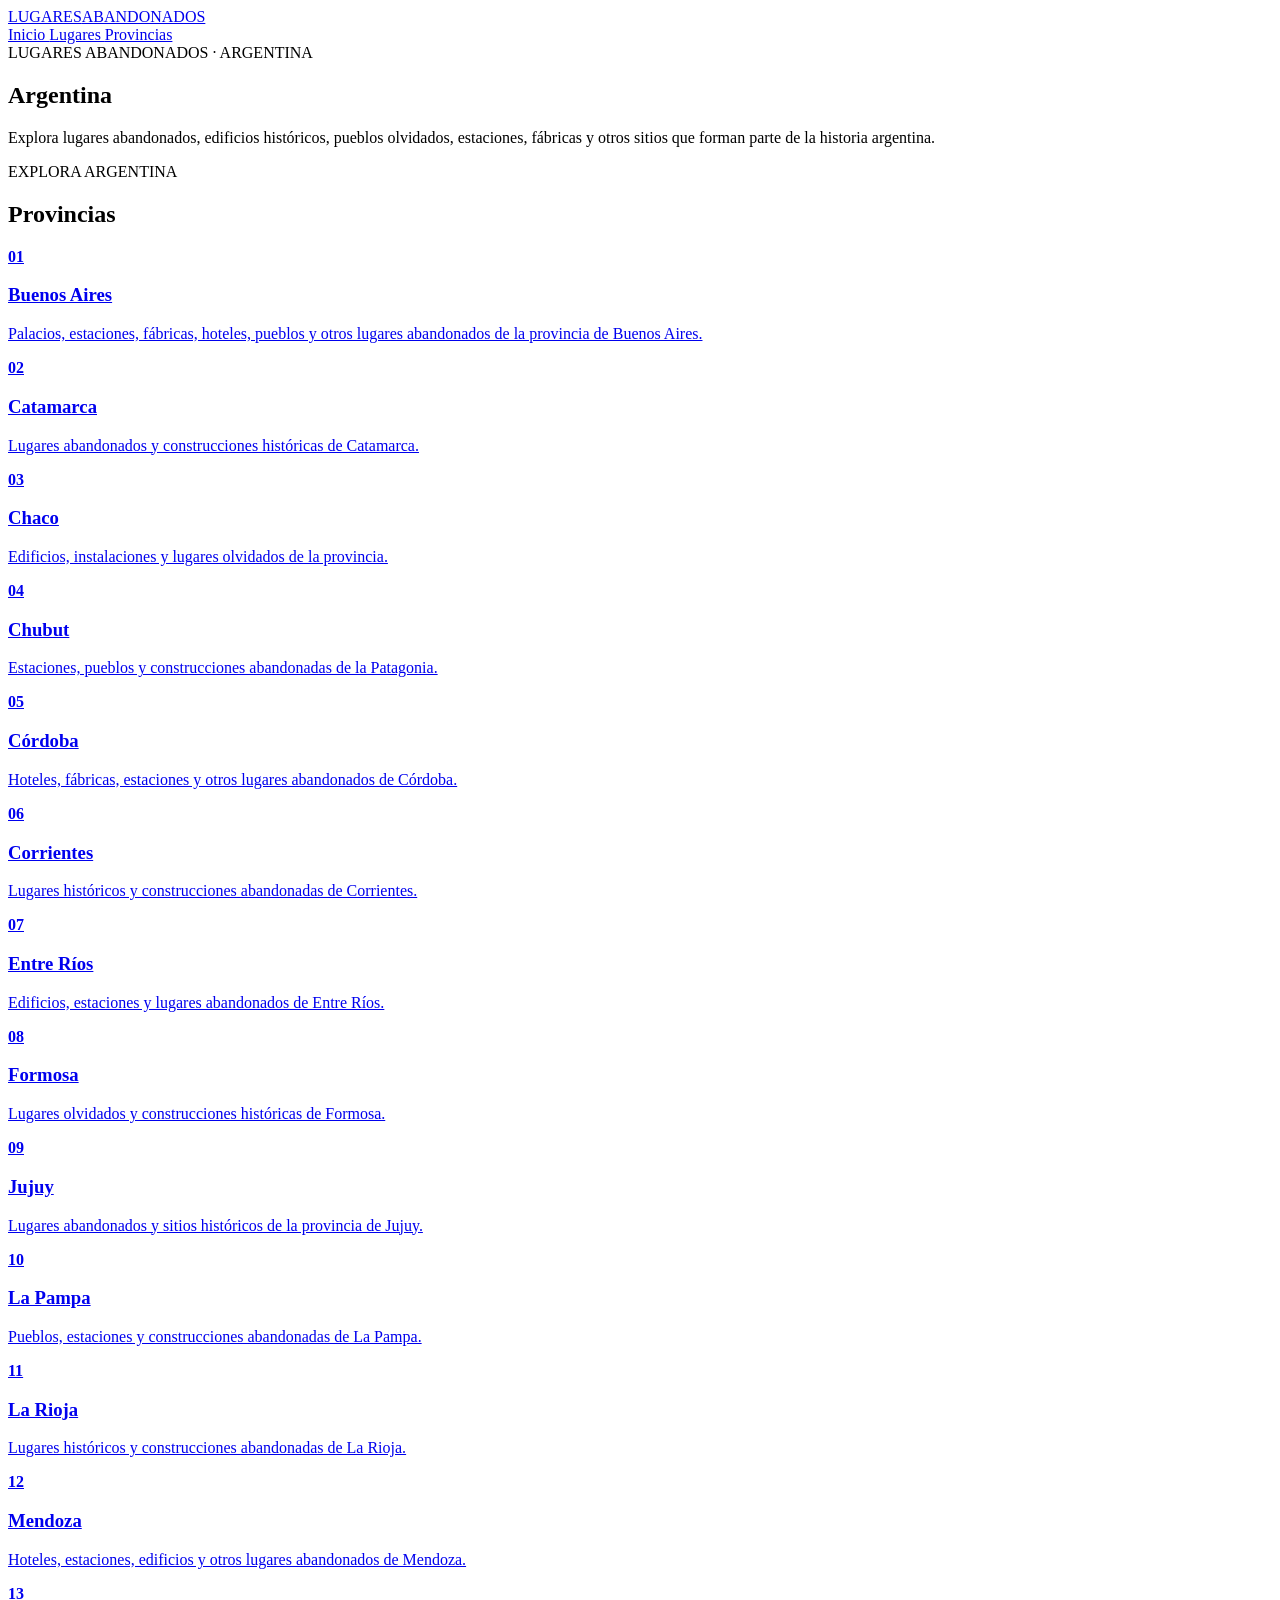
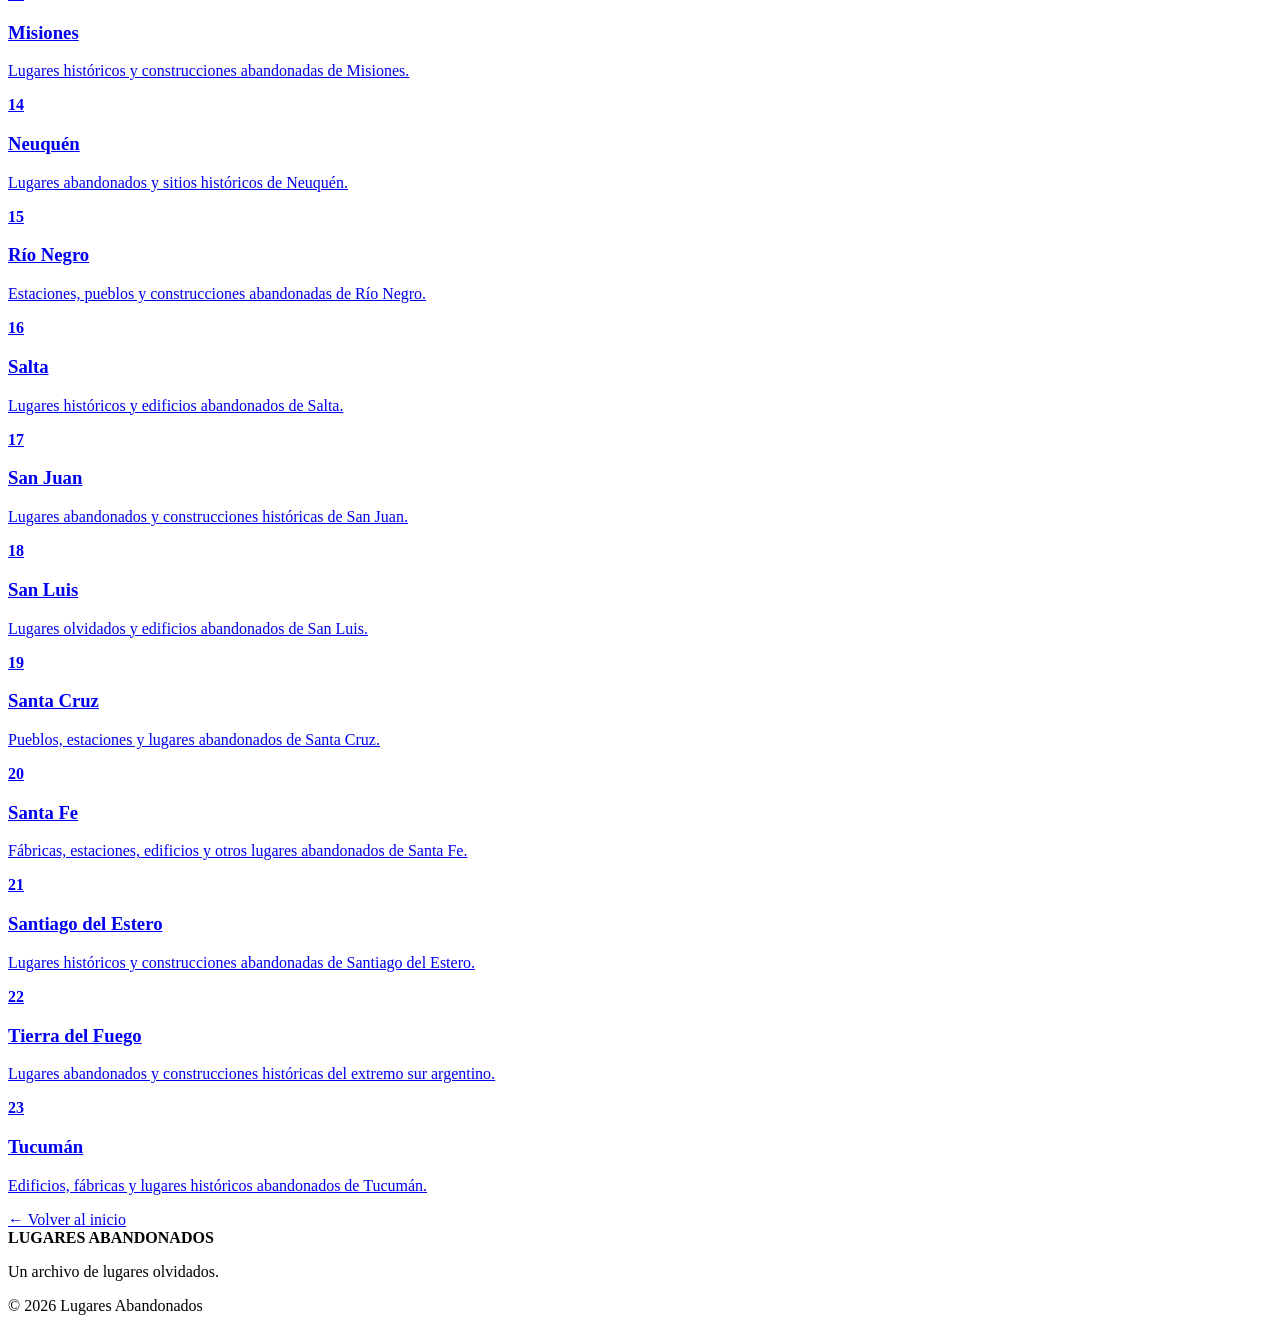
==== lugares/argentina/index.html @ 343b2a8d "Update index.html" ====
<!DOCTYPE html>
<html lang="es">

<head>

  <meta charset="UTF-8">

  <meta
    name="viewport"
    content="width=device-width, initial-scale=1.0"
  >

  <title>Lugares abandonados de Argentina | Explorar por provincia</title>

  <meta
    name="description"
    content="Explora lugares abandonados de Argentina organizados por provincia. Descubre edificios históricos, hoteles, estaciones, pueblos, fábricas y otros lugares olvidados."
  >

  <link
  rel="stylesheet"
  href="/Lugares-Abandonados/css/lugares.css"
>
</head>


<body>


<header class="lugares-header">

  <div class="lugares-container lugares-header-inner">

    <a
      href="../../index.html"
      class="lugares-logo"
    >
      LUGARES<span>ABANDONADOS</span>
    </a>


    <nav class="lugares-nav">

      <a href="../../index.html">
        Inicio
      </a>

      <a href="../">
        Lugares
      </a>

      <a href="#provincias">
        Provincias
      </a>

    </nav>

  </div>

</header>



<main>


<!-- HERO -->

<section class="lugar-hero">

  <div class="lugar-hero-contenido">

    <span class="lugar-kicker">
      LUGARES ABANDONADOS · ARGENTINA
    </span>

    <h1>
      Argentina
    </h1>

    <p class="lugar-subtitulo">
      Explora lugares abandonados, edificios históricos,
      pueblos olvidados, estaciones, fábricas y otros sitios
      que forman parte de la historia argentina.
    </p>

  </div>

</section>



<!-- PROVINCIAS -->

<section
  id="provincias"
  class="lugar-section"
>

  <div class="lugares-container">

    <div class="section-heading">

      <div>

        <span class="section-kicker">
          EXPLORA ARGENTINA
        </span>

        <h2>
          Provincias
        </h2>

      </div>

    </div>


    <div class="datos-grid">


      <!-- BUENOS AIRES -->

      <a
        href="buenos-aires/"
        class="dato"
      >

        <strong>01</strong>

        <h3>
          Buenos Aires
        </h3>

        <p>
          Palacios, estaciones, fábricas, hoteles,
          pueblos y otros lugares abandonados de la
          provincia de Buenos Aires.
        </p>

      </a>


      <!-- CATAMARCA -->

      <a
        href="catamarca/"
        class="dato"
      >

        <strong>02</strong>

        <h3>
          Catamarca
        </h3>

        <p>
          Lugares abandonados y construcciones
          históricas de Catamarca.
        </p>

      </a>


      <!-- CHACO -->

      <a
        href="chaco/"
        class="dato"
      >

        <strong>03</strong>

        <h3>
          Chaco
        </h3>

        <p>
          Edificios, instalaciones y lugares
          olvidados de la provincia.
        </p>

      </a>


      <!-- CHUBUT -->

      <a
        href="chubut/"
        class="dato"
      >

        <strong>04</strong>

        <h3>
          Chubut
        </h3>

        <p>
          Estaciones, pueblos y construcciones
          abandonadas de la Patagonia.
        </p>

      </a>


      <!-- CÓRDOBA -->

      <a
        href="cordoba/"
        class="dato"
      >

        <strong>05</strong>

        <h3>
          Córdoba
        </h3>

        <p>
          Hoteles, fábricas, estaciones y otros
          lugares abandonados de Córdoba.
        </p>

      </a>


      <!-- CORRIENTES -->

      <a
        href="corrientes/"
        class="dato"
      >

        <strong>06</strong>

        <h3>
          Corrientes
        </h3>

        <p>
          Lugares históricos y construcciones
          abandonadas de Corrientes.
        </p>

      </a>


      <!-- ENTRE RÍOS -->

      <a
        href="entre-rios/"
        class="dato"
      >

        <strong>07</strong>

        <h3>
          Entre Ríos
        </h3>

        <p>
          Edificios, estaciones y lugares
          abandonados de Entre Ríos.
        </p>

      </a>


      <!-- FORMOSA -->

      <a
        href="formosa/"
        class="dato"
      >

        <strong>08</strong>

        <h3>
          Formosa
        </h3>

        <p>
          Lugares olvidados y construcciones
          históricas de Formosa.
        </p>

      </a>


      <!-- JUJUY -->

      <a
        href="jujuy/"
        class="dato"
      >

        <strong>09</strong>

        <h3>
          Jujuy
        </h3>

        <p>
          Lugares abandonados y sitios históricos
          de la provincia de Jujuy.
        </p>

      </a>


      <!-- LA PAMPA -->

      <a
        href="la-pampa/"
        class="dato"
      >

        <strong>10</strong>

        <h3>
          La Pampa
        </h3>

        <p>
          Pueblos, estaciones y construcciones
          abandonadas de La Pampa.
        </p>

      </a>


      <!-- LA RIOJA -->

      <a
        href="la-rioja/"
        class="dato"
      >

        <strong>11</strong>

        <h3>
          La Rioja
        </h3>

        <p>
          Lugares históricos y construcciones
          abandonadas de La Rioja.
        </p>

      </a>


      <!-- MENDOZA -->

      <a
        href="mendoza/"
        class="dato"
      >

        <strong>12</strong>

        <h3>
          Mendoza
        </h3>

        <p>
          Hoteles, estaciones, edificios y otros
          lugares abandonados de Mendoza.
        </p>

      </a>


      <!-- MISIONES -->

      <a
        href="misiones/"
        class="dato"
      >

        <strong>13</strong>

        <h3>
          Misiones
        </h3>

        <p>
          Lugares históricos y construcciones
          abandonadas de Misiones.
        </p>

      </a>


      <!-- NEUQUÉN -->

      <a
        href="neuquen/"
        class="dato"
      >

        <strong>14</strong>

        <h3>
          Neuquén
        </h3>

        <p>
          Lugares abandonados y sitios históricos
          de Neuquén.
        </p>

      </a>


      <!-- RÍO NEGRO -->

      <a
        href="rio-negro/"
        class="dato"
      >

        <strong>15</strong>

        <h3>
          Río Negro
        </h3>

        <p>
          Estaciones, pueblos y construcciones
          abandonadas de Río Negro.
        </p>

      </a>


      <!-- SALTA -->

      <a
        href="salta/"
        class="dato"
      >

        <strong>16</strong>

        <h3>
          Salta
        </h3>

        <p>
          Lugares históricos y edificios
          abandonados de Salta.
        </p>

      </a>


      <!-- SAN JUAN -->

      <a
        href="san-juan/"
        class="dato"
      >

        <strong>17</strong>

        <h3>
          San Juan
        </h3>

        <p>
          Lugares abandonados y construcciones
          históricas de San Juan.
        </p>

      </a>


      <!-- SAN LUIS -->

      <a
        href="san-luis/"
        class="dato"
      >

        <strong>18</strong>

        <h3>
          San Luis
        </h3>

        <p>
          Lugares olvidados y edificios
          abandonados de San Luis.
        </p>

      </a>


      <!-- SANTA CRUZ -->

      <a
        href="santa-cruz/"
        class="dato"
      >

        <strong>19</strong>

        <h3>
          Santa Cruz
        </h3>

        <p>
          Pueblos, estaciones y lugares
          abandonados de Santa Cruz.
        </p>

      </a>


      <!-- SANTA FE -->

      <a
        href="santa-fe/"
        class="dato"
      >

        <strong>20</strong>

        <h3>
          Santa Fe
        </h3>

        <p>
          Fábricas, estaciones, edificios y otros
          lugares abandonados de Santa Fe.
        </p>

      </a>


      <!-- SANTIAGO DEL ESTERO -->

      <a
        href="santiago-del-estero/"
        class="dato"
      >

        <strong>21</strong>

        <h3>
          Santiago del Estero
        </h3>

        <p>
          Lugares históricos y construcciones
          abandonadas de Santiago del Estero.
        </p>

      </a>


      <!-- TIERRA DEL FUEGO -->

      <a
        href="tierra-del-fuego/"
        class="dato"
      >

        <strong>22</strong>

        <h3>
          Tierra del Fuego
        </h3>

        <p>
          Lugares abandonados y construcciones
          históricas del extremo sur argentino.
        </p>

      </a>


      <!-- TUCUMÁN -->

      <a
        href="tucuman/"
        class="dato"
      >

        <strong>23</strong>

        <h3>
          Tucumán
        </h3>

        <p>
          Edificios, fábricas y lugares históricos
          abandonados de Tucumán.
        </p>

      </a>


    </div>

  </div>

</section>



<!-- VOLVER -->

<section class="lugar-final">

  <div class="lugares-container">

    <a
      href="../../index.html"
      class="volver-button"
    >
      ← Volver al inicio
    </a>

  </div>

</section>


</main>



<footer class="lugares-footer">

  <div class="lugares-container footer-inner">

    <div>

      <strong>
        LUGARES ABANDONADOS
      </strong>

      <p>
        Un archivo de lugares olvidados.
      </p>

    </div>


    <div>
      © 2026 Lugares Abandonados
    </div>

  </div>

</footer>


</body>

</html>
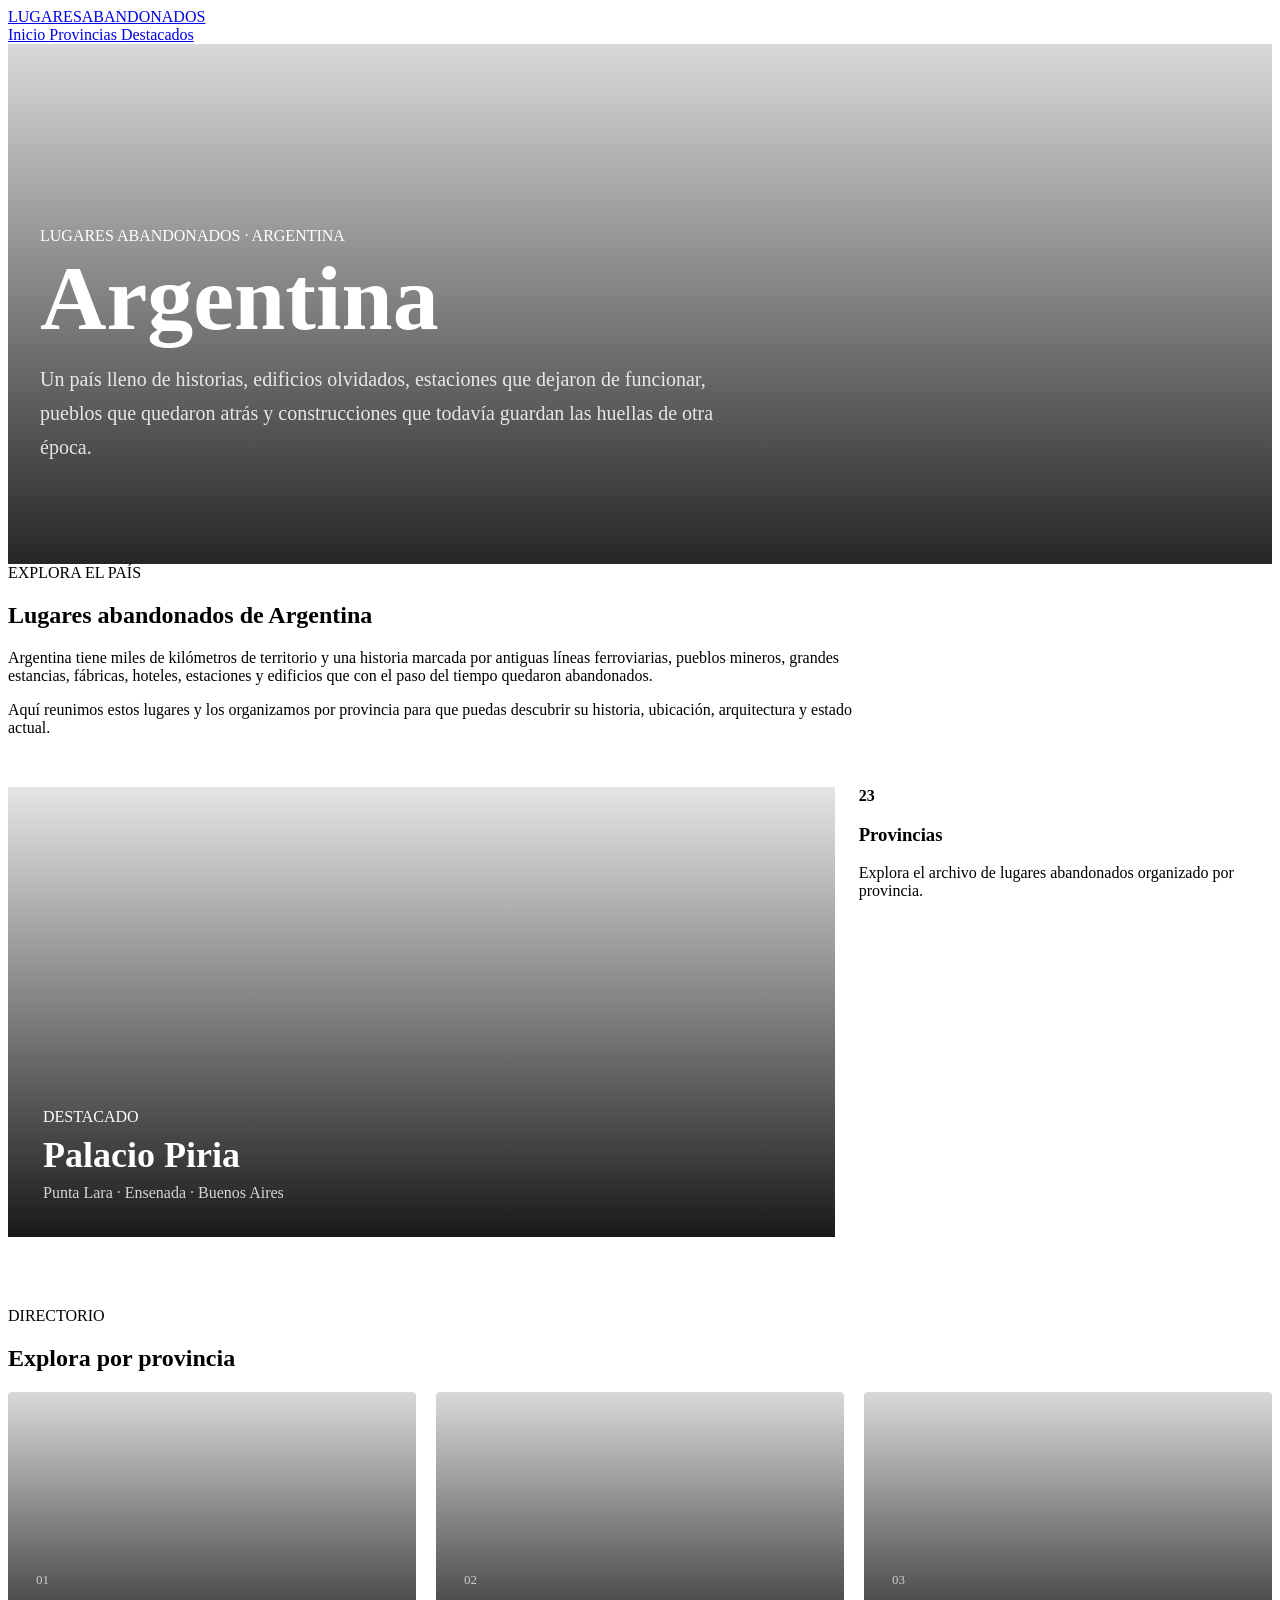
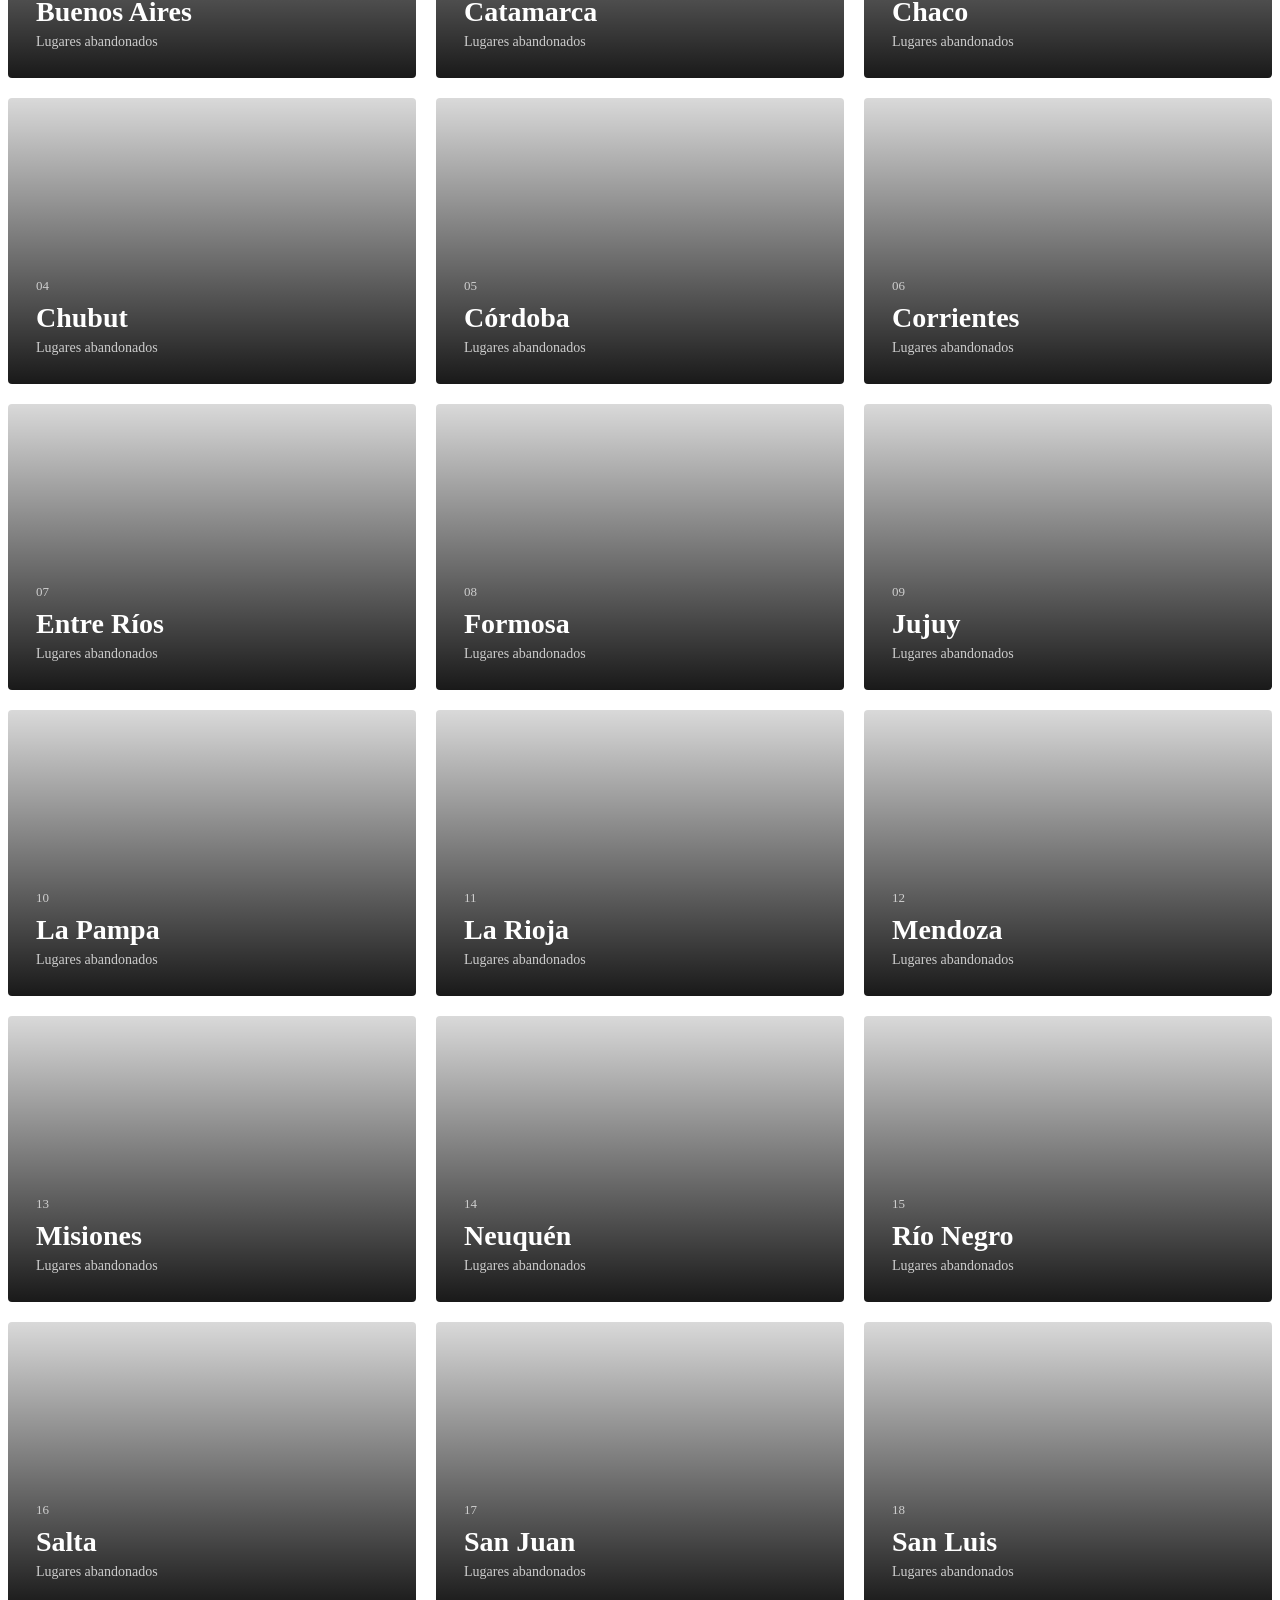
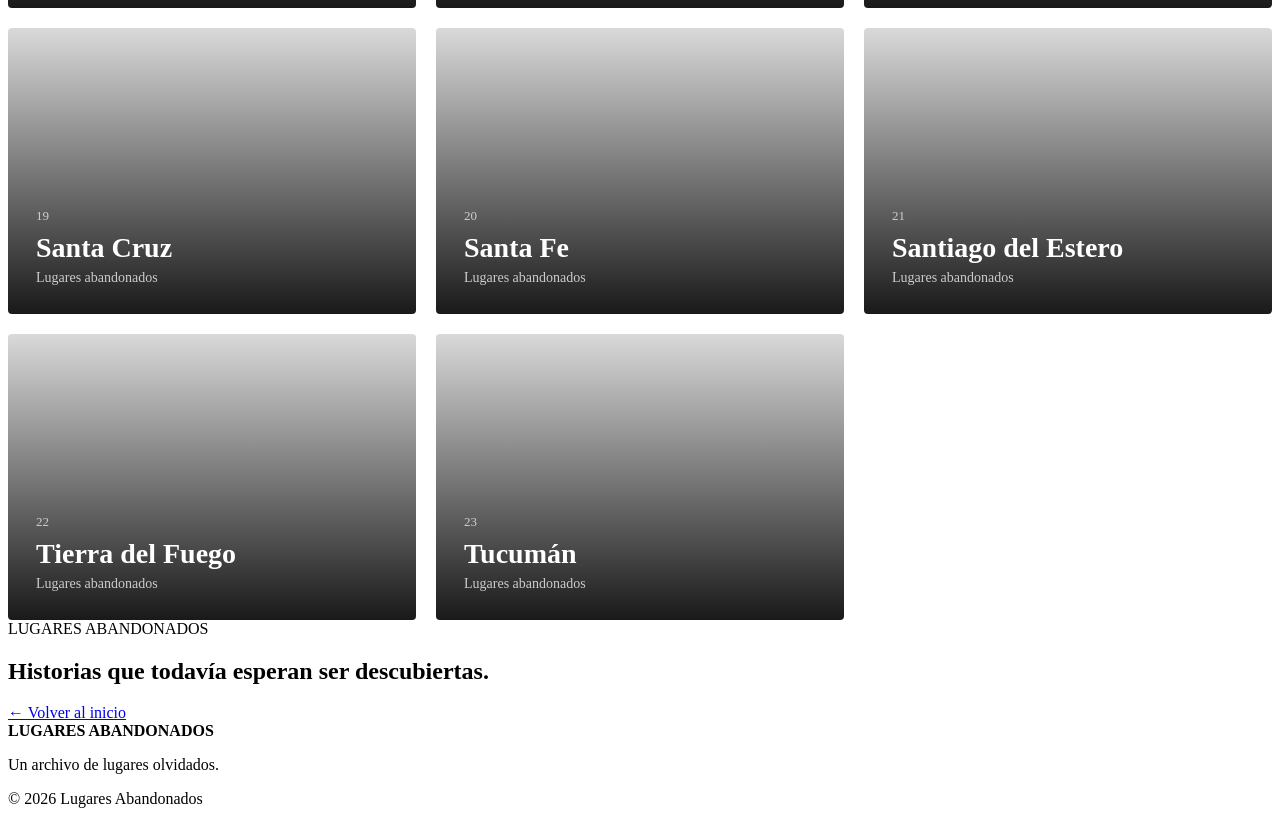
==== commit 32210ea0: "Update index.html" ====
--- a/lugares/argentina/index.html
+++ b/lugares/argentina/index.html
@@ -10,17 +10,222 @@
     content="width=device-width, initial-scale=1.0"
   >
 
-  <title>Lugares abandonados de Argentina | Explorar por provincia</title>
+  <title>Lugares abandonados de Argentina | Lugares Abandonados</title>
 
   <meta
     name="description"
-    content="Explora lugares abandonados de Argentina organizados por provincia. Descubre edificios históricos, hoteles, estaciones, pueblos, fábricas y otros lugares olvidados."
+    content="Explora los lugares abandonados de Argentina. Descubre edificios históricos, hoteles, estaciones, fábricas, pueblos y otros lugares olvidados de todas las provincias."
   >
 
   <link
-  rel="stylesheet"
-  href="/Lugares-Abandonados/css/lugares.css"
->
+    rel="stylesheet"
+    href="/Lugares-Abandonados/css/lugares.css"
+  >
+
+  <style>
+
+    .argentina-hero {
+      min-height: 520px;
+      display: flex;
+      align-items: flex-end;
+      position: relative;
+      overflow: hidden;
+      background:
+        linear-gradient(
+          to top,
+          rgba(0,0,0,.85),
+          rgba(0,0,0,.15)
+        ),
+        url("https://images.unsplash.com/photo-1516026672322-bc52d61a55d5?auto=format&fit=crop&w=1800&q=85")
+        center / cover no-repeat;
+    }
+
+    .argentina-hero-content {
+      width: 100%;
+      max-width: 1200px;
+      margin: 0 auto;
+      padding: 80px 30px;
+      color: white;
+    }
+
+    .argentina-hero h1 {
+      font-size: clamp(48px, 8vw, 92px);
+      margin: 10px 0 20px;
+      line-height: .95;
+    }
+
+    .argentina-hero p {
+      max-width: 700px;
+      font-size: 20px;
+      line-height: 1.7;
+      color: rgba(255,255,255,.85);
+    }
+
+    .argentina-intro {
+      max-width: 850px;
+      margin-bottom: 50px;
+    }
+
+    .provincias-grid {
+      display: grid;
+      grid-template-columns: repeat(3, 1fr);
+      gap: 20px;
+    }
+
+    .provincia-card {
+      display: block;
+      min-height: 230px;
+      padding: 28px;
+      position: relative;
+      overflow: hidden;
+      text-decoration: none;
+      color: white;
+      border-radius: 4px;
+      background-size: cover;
+      background-position: center;
+      transition: transform .25s ease;
+    }
+
+    .provincia-card:hover {
+      transform: translateY(-5px);
+    }
+
+    .provincia-card::before {
+      content: "";
+      position: absolute;
+      inset: 0;
+      background:
+        linear-gradient(
+          to top,
+          rgba(0,0,0,.9),
+          rgba(0,0,0,.15)
+        );
+    }
+
+    .provincia-card-content {
+      position: relative;
+      z-index: 2;
+      height: 100%;
+      display: flex;
+      flex-direction: column;
+      justify-content: flex-end;
+    }
+
+    .provincia-numero {
+      font-size: 13px;
+      opacity: .7;
+      margin-bottom: 8px;
+    }
+
+    .provincia-card h3 {
+      font-size: 28px;
+      margin: 0 0 6px;
+    }
+
+    .provincia-card span:last-child {
+      font-size: 14px;
+      opacity: .75;
+    }
+
+    .provincia-buenos-aires {
+      background-image: url("https://images.unsplash.com/photo-1589909202802-8f4aadce1849?auto=format&fit=crop&w=1000&q=80");
+    }
+
+    .provincia-catamarca {
+      background-image: url("https://images.unsplash.com/photo-1516026672322-bc52d61a55d5?auto=format&fit=crop&w=1000&q=80");
+    }
+
+    .provincia-chaco {
+      background-image: url("https://images.unsplash.com/photo-1441974231531-c6227db76b6e?auto=format&fit=crop&w=1000&q=80");
+    }
+
+    .provincia-chubut {
+      background-image: url("https://images.unsplash.com/photo-1500534623283-312aade485b7?auto=format&fit=crop&w=1000&q=80");
+    }
+
+    .provincia-cordoba {
+      background-image: url("https://images.unsplash.com/photo-1500530855697-b586d89ba3ee?auto=format&fit=crop&w=1000&q=80");
+    }
+
+    .provincia-mendoza {
+      background-image: url("https://images.unsplash.com/photo-1464822759023-fed622ff2c3b?auto=format&fit=crop&w=1000&q=80");
+    }
+
+    .provincia-patagonia {
+      background-image: url("https://images.unsplash.com/photo-1470770841072-f978cf4d019e?auto=format&fit=crop&w=1000&q=80");
+    }
+
+    .argentina-destacados {
+      display: grid;
+      grid-template-columns: 2fr 1fr;
+      gap: 24px;
+      margin-bottom: 70px;
+    }
+
+    .argentina-destacado {
+      min-height: 380px;
+      position: relative;
+      overflow: hidden;
+      background:
+        linear-gradient(
+          to top,
+          rgba(0,0,0,.9),
+          rgba(0,0,0,.1)
+        ),
+        url("https://commons.wikimedia.org/wiki/Special:FilePath/Palacio%20Piria%20en%20la%20actualidad..jpg")
+        center / cover no-repeat;
+      display: flex;
+      align-items: flex-end;
+      padding: 35px;
+      color: white;
+      text-decoration: none;
+    }
+
+    .argentina-destacado h3 {
+      font-size: 36px;
+      margin: 8px 0;
+    }
+
+    .argentina-destacado p {
+      margin: 0;
+      max-width: 650px;
+      opacity: .8;
+    }
+
+    @media (max-width: 900px) {
+
+      .provincias-grid {
+        grid-template-columns: repeat(2, 1fr);
+      }
+
+      .argentina-destacados {
+        grid-template-columns: 1fr;
+      }
+
+    }
+
+    @media (max-width: 600px) {
+
+      .provincias-grid {
+        grid-template-columns: 1fr;
+      }
+
+      .argentina-hero {
+        min-height: 460px;
+      }
+
+      .argentina-hero-content {
+        padding: 50px 22px;
+      }
+
+      .argentina-hero p {
+        font-size: 17px;
+      }
+
+    }
+
+  </style>
+
 </head>
 
 
@@ -45,14 +250,14 @@
         Inicio
       </a>
 
-      <a href="../">
-        Lugares
-      </a>
-
       <a href="#provincias">
         Provincias
       </a>
 
+      <a href="#destacados">
+        Destacados
+      </a>
+
     </nav>
 
   </div>
@@ -66,9 +271,9 @@
 
 <!-- HERO -->
 
-<section class="lugar-hero">
-
-  <div class="lugar-hero-contenido">
+<section class="argentina-hero">
+
+  <div class="argentina-hero-content">
 
     <span class="lugar-kicker">
       LUGARES ABANDONADOS · ARGENTINA
@@ -78,11 +283,101 @@
       Argentina
     </h1>
 
-    <p class="lugar-subtitulo">
-      Explora lugares abandonados, edificios históricos,
-      pueblos olvidados, estaciones, fábricas y otros sitios
-      que forman parte de la historia argentina.
+    <p>
+      Un país lleno de historias, edificios olvidados,
+      estaciones que dejaron de funcionar, pueblos que
+      quedaron atrás y construcciones que todavía guardan
+      las huellas de otra época.
     </p>
+
+  </div>
+
+</section>
+
+
+
+<!-- INTRO -->
+
+<section class="lugar-section">
+
+  <div class="lugares-container">
+
+    <div class="argentina-intro">
+
+      <span class="section-kicker">
+        EXPLORA EL PAÍS
+      </span>
+
+      <h2>
+        Lugares abandonados de Argentina
+      </h2>
+
+      <p>
+        Argentina tiene miles de kilómetros de territorio y
+        una historia marcada por antiguas líneas ferroviarias,
+        pueblos mineros, grandes estancias, fábricas, hoteles,
+        estaciones y edificios que con el paso del tiempo
+        quedaron abandonados.
+      </p>
+
+      <p>
+        Aquí reunimos estos lugares y los organizamos por
+        provincia para que puedas descubrir su historia,
+        ubicación, arquitectura y estado actual.
+      </p>
+
+    </div>
+
+
+    <!-- DESTACADOS -->
+
+    <div
+      id="destacados"
+      class="argentina-destacados"
+    >
+
+      <a
+        href="buenos-aires/"
+        class="argentina-destacado"
+      >
+
+        <div>
+
+          <span class="section-kicker">
+            DESTACADO
+          </span>
+
+          <h3>
+            Palacio Piria
+          </h3>
+
+          <p>
+            Punta Lara · Ensenada · Buenos Aires
+          </p>
+
+        </div>
+
+      </a>
+
+
+      <div class="dato">
+
+        <strong>
+          23
+        </strong>
+
+        <h3>
+          Provincias
+        </h3>
+
+        <p>
+          Explora el archivo de lugares abandonados
+          organizado por provincia.
+        </p>
+
+      </div>
+
+    </div>
 
   </div>
 
@@ -94,528 +389,412 @@
 
 <section
   id="provincias"
-  class="lugar-section"
+  class="lugar-section lugar-section-gris"
 >
 
   <div class="lugares-container">
 
-    <div class="section-heading">
-
-      <div>
-
-        <span class="section-kicker">
-          EXPLORA ARGENTINA
-        </span>
-
-        <h2>
-          Provincias
-        </h2>
-
-      </div>
+    <span class="section-kicker">
+      DIRECTORIO
+    </span>
+
+    <h2>
+      Explora por provincia
+    </h2>
+
+
+    <div class="provincias-grid">
+
+
+      <a href="buenos-aires/"
+         class="provincia-card provincia-buenos-aires">
+
+        <div class="provincia-card-content">
+
+          <span class="provincia-numero">01</span>
+
+          <h3>Buenos Aires</h3>
+
+          <span>Lugares abandonados</span>
+
+        </div>
+
+      </a>
+
+
+      <a href="catamarca/"
+         class="provincia-card provincia-catamarca">
+
+        <div class="provincia-card-content">
+
+          <span class="provincia-numero">02</span>
+
+          <h3>Catamarca</h3>
+
+          <span>Lugares abandonados</span>
+
+        </div>
+
+      </a>
+
+
+      <a href="chaco/"
+         class="provincia-card provincia-chaco">
+
+        <div class="provincia-card-content">
+
+          <span class="provincia-numero">03</span>
+
+          <h3>Chaco</h3>
+
+          <span>Lugares abandonados</span>
+
+        </div>
+
+      </a>
+
+
+      <a href="chubut/"
+         class="provincia-card provincia-chubut">
+
+        <div class="provincia-card-content">
+
+          <span class="provincia-numero">04</span>
+
+          <h3>Chubut</h3>
+
+          <span>Lugares abandonados</span>
+
+        </div>
+
+      </a>
+
+
+      <a href="cordoba/"
+         class="provincia-card provincia-cordoba">
+
+        <div class="provincia-card-content">
+
+          <span class="provincia-numero">05</span>
+
+          <h3>Córdoba</h3>
+
+          <span>Lugares abandonados</span>
+
+        </div>
+
+      </a>
+
+
+      <a href="corrientes/"
+         class="provincia-card provincia-patagonia">
+
+        <div class="provincia-card-content">
+
+          <span class="provincia-numero">06</span>
+
+          <h3>Corrientes</h3>
+
+          <span>Lugares abandonados</span>
+
+        </div>
+
+      </a>
+
+
+      <a href="entre-rios/"
+         class="provincia-card provincia-chaco">
+
+        <div class="provincia-card-content">
+
+          <span class="provincia-numero">07</span>
+
+          <h3>Entre Ríos</h3>
+
+          <span>Lugares abandonados</span>
+
+        </div>
+
+      </a>
+
+
+      <a href="formosa/"
+         class="provincia-card provincia-catamarca">
+
+        <div class="provincia-card-content">
+
+          <span class="provincia-numero">08</span>
+
+          <h3>Formosa</h3>
+
+          <span>Lugares abandonados</span>
+
+        </div>
+
+      </a>
+
+
+      <a href="jujuy/"
+         class="provincia-card provincia-mendoza">
+
+        <div class="provincia-card-content">
+
+          <span class="provincia-numero">09</span>
+
+          <h3>Jujuy</h3>
+
+          <span>Lugares abandonados</span>
+
+        </div>
+
+      </a>
+
+
+      <a href="la-pampa/"
+         class="provincia-card provincia-patagonia">
+
+        <div class="provincia-card-content">
+
+          <span class="provincia-numero">10</span>
+
+          <h3>La Pampa</h3>
+
+          <span>Lugares abandonados</span>
+
+        </div>
+
+      </a>
+
+
+      <a href="la-rioja/"
+         class="provincia-card provincia-catamarca">
+
+        <div class="provincia-card-content">
+
+          <span class="provincia-numero">11</span>
+
+          <h3>La Rioja</h3>
+
+          <span>Lugares abandonados</span>
+
+        </div>
+
+      </a>
+
+
+      <a href="mendoza/"
+         class="provincia-card provincia-mendoza">
+
+        <div class="provincia-card-content">
+
+          <span class="provincia-numero">12</span>
+
+          <h3>Mendoza</h3>
+
+          <span>Lugares abandonados</span>
+
+        </div>
+
+      </a>
+
+
+      <a href="misiones/"
+         class="provincia-card provincia-chaco">
+
+        <div class="provincia-card-content">
+
+          <span class="provincia-numero">13</span>
+
+          <h3>Misiones</h3>
+
+          <span>Lugares abandonados</span>
+
+        </div>
+
+      </a>
+
+
+      <a href="neuquen/"
+         class="provincia-card provincia-patagonia">
+
+        <div class="provincia-card-content">
+
+          <span class="provincia-numero">14</span>
+
+          <h3>Neuquén</h3>
+
+          <span>Lugares abandonados</span>
+
+        </div>
+
+      </a>
+
+
+      <a href="rio-negro/"
+         class="provincia-card provincia-patagonia">
+
+        <div class="provincia-card-content">
+
+          <span class="provincia-numero">15</span>
+
+          <h3>Río Negro</h3>
+
+          <span>Lugares abandonados</span>
+
+        </div>
+
+      </a>
+
+
+      <a href="salta/"
+         class="provincia-card provincia-catamarca">
+
+        <div class="provincia-card-content">
+
+          <span class="provincia-numero">16</span>
+
+          <h3>Salta</h3>
+
+          <span>Lugares abandonados</span>
+
+        </div>
+
+      </a>
+
+
+      <a href="san-juan/"
+         class="provincia-card provincia-mendoza">
+
+        <div class="provincia-card-content">
+
+          <span class="provincia-numero">17</span>
+
+          <h3>San Juan</h3>
+
+          <span>Lugares abandonados</span>
+
+        </div>
+
+      </a>
+
+
+      <a href="san-luis/"
+         class="provincia-card provincia-mendoza">
+
+        <div class="provincia-card-content">
+
+          <span class="provincia-numero">18</span>
+
+          <h3>San Luis</h3>
+
+          <span>Lugares abandonados</span>
+
+        </div>
+
+      </a>
+
+
+      <a href="santa-cruz/"
+         class="provincia-card provincia-patagonia">
+
+        <div class="provincia-card-content">
+
+          <span class="provincia-numero">19</span>
+
+          <h3>Santa Cruz</h3>
+
+          <span>Lugares abandonados</span>
+
+        </div>
+
+      </a>
+
+
+      <a href="santa-fe/"
+         class="provincia-card provincia-chaco">
+
+        <div class="provincia-card-content">
+
+          <span class="provincia-numero">20</span>
+
+          <h3>Santa Fe</h3>
+
+          <span>Lugares abandonados</span>
+
+        </div>
+
+      </a>
+
+
+      <a href="santiago-del-estero/"
+         class="provincia-card provincia-catamarca">
+
+        <div class="provincia-card-content">
+
+          <span class="provincia-numero">21</span>
+
+          <h3>Santiago del Estero</h3>
+
+          <span>Lugares abandonados</span>
+
+        </div>
+
+      </a>
+
+
+      <a href="tierra-del-fuego/"
+         class="provincia-card provincia-patagonia">
+
+        <div class="provincia-card-content">
+
+          <span class="provincia-numero">22</span>
+
+          <h3>Tierra del Fuego</h3>
+
+          <span>Lugares abandonados</span>
+
+        </div>
+
+      </a>
+
+
+      <a href="tucuman/"
+         class="provincia-card provincia-catamarca">
+
+        <div class="provincia-card-content">
+
+          <span class="provincia-numero">23</span>
+
+          <h3>Tucumán</h3>
+
+          <span>Lugares abandonados</span>
+
+        </div>
+
+      </a>
+
 
     </div>
 
-
-    <div class="datos-grid">
-
-
-      <!-- BUENOS AIRES -->
-
-      <a
-        href="buenos-aires/"
-        class="dato"
-      >
-
-        <strong>01</strong>
-
-        <h3>
-          Buenos Aires
-        </h3>
-
-        <p>
-          Palacios, estaciones, fábricas, hoteles,
-          pueblos y otros lugares abandonados de la
-          provincia de Buenos Aires.
-        </p>
-
-      </a>
-
-
-      <!-- CATAMARCA -->
-
-      <a
-        href="catamarca/"
-        class="dato"
-      >
-
-        <strong>02</strong>
-
-        <h3>
-          Catamarca
-        </h3>
-
-        <p>
-          Lugares abandonados y construcciones
-          históricas de Catamarca.
-        </p>
-
-      </a>
-
-
-      <!-- CHACO -->
-
-      <a
-        href="chaco/"
-        class="dato"
-      >
-
-        <strong>03</strong>
-
-        <h3>
-          Chaco
-        </h3>
-
-        <p>
-          Edificios, instalaciones y lugares
-          olvidados de la provincia.
-        </p>
-
-      </a>
-
-
-      <!-- CHUBUT -->
-
-      <a
-        href="chubut/"
-        class="dato"
-      >
-
-        <strong>04</strong>
-
-        <h3>
-          Chubut
-        </h3>
-
-        <p>
-          Estaciones, pueblos y construcciones
-          abandonadas de la Patagonia.
-        </p>
-
-      </a>
-
-
-      <!-- CÓRDOBA -->
-
-      <a
-        href="cordoba/"
-        class="dato"
-      >
-
-        <strong>05</strong>
-
-        <h3>
-          Córdoba
-        </h3>
-
-        <p>
-          Hoteles, fábricas, estaciones y otros
-          lugares abandonados de Córdoba.
-        </p>
-
-      </a>
-
-
-      <!-- CORRIENTES -->
-
-      <a
-        href="corrientes/"
-        class="dato"
-      >
-
-        <strong>06</strong>
-
-        <h3>
-          Corrientes
-        </h3>
-
-        <p>
-          Lugares históricos y construcciones
-          abandonadas de Corrientes.
-        </p>
-
-      </a>
-
-
-      <!-- ENTRE RÍOS -->
-
-      <a
-        href="entre-rios/"
-        class="dato"
-      >
-
-        <strong>07</strong>
-
-        <h3>
-          Entre Ríos
-        </h3>
-
-        <p>
-          Edificios, estaciones y lugares
-          abandonados de Entre Ríos.
-        </p>
-
-      </a>
-
-
-      <!-- FORMOSA -->
-
-      <a
-        href="formosa/"
-        class="dato"
-      >
-
-        <strong>08</strong>
-
-        <h3>
-          Formosa
-        </h3>
-
-        <p>
-          Lugares olvidados y construcciones
-          históricas de Formosa.
-        </p>
-
-      </a>
-
-
-      <!-- JUJUY -->
-
-      <a
-        href="jujuy/"
-        class="dato"
-      >
-
-        <strong>09</strong>
-
-        <h3>
-          Jujuy
-        </h3>
-
-        <p>
-          Lugares abandonados y sitios históricos
-          de la provincia de Jujuy.
-        </p>
-
-      </a>
-
-
-      <!-- LA PAMPA -->
-
-      <a
-        href="la-pampa/"
-        class="dato"
-      >
-
-        <strong>10</strong>
-
-        <h3>
-          La Pampa
-        </h3>
-
-        <p>
-          Pueblos, estaciones y construcciones
-          abandonadas de La Pampa.
-        </p>
-
-      </a>
-
-
-      <!-- LA RIOJA -->
-
-      <a
-        href="la-rioja/"
-        class="dato"
-      >
-
-        <strong>11</strong>
-
-        <h3>
-          La Rioja
-        </h3>
-
-        <p>
-          Lugares históricos y construcciones
-          abandonadas de La Rioja.
-        </p>
-
-      </a>
-
-
-      <!-- MENDOZA -->
-
-      <a
-        href="mendoza/"
-        class="dato"
-      >
-
-        <strong>12</strong>
-
-        <h3>
-          Mendoza
-        </h3>
-
-        <p>
-          Hoteles, estaciones, edificios y otros
-          lugares abandonados de Mendoza.
-        </p>
-
-      </a>
-
-
-      <!-- MISIONES -->
-
-      <a
-        href="misiones/"
-        class="dato"
-      >
-
-        <strong>13</strong>
-
-        <h3>
-          Misiones
-        </h3>
-
-        <p>
-          Lugares históricos y construcciones
-          abandonadas de Misiones.
-        </p>
-
-      </a>
-
-
-      <!-- NEUQUÉN -->
-
-      <a
-        href="neuquen/"
-        class="dato"
-      >
-
-        <strong>14</strong>
-
-        <h3>
-          Neuquén
-        </h3>
-
-        <p>
-          Lugares abandonados y sitios históricos
-          de Neuquén.
-        </p>
-
-      </a>
-
-
-      <!-- RÍO NEGRO -->
-
-      <a
-        href="rio-negro/"
-        class="dato"
-      >
-
-        <strong>15</strong>
-
-        <h3>
-          Río Negro
-        </h3>
-
-        <p>
-          Estaciones, pueblos y construcciones
-          abandonadas de Río Negro.
-        </p>
-
-      </a>
-
-
-      <!-- SALTA -->
-
-      <a
-        href="salta/"
-        class="dato"
-      >
-
-        <strong>16</strong>
-
-        <h3>
-          Salta
-        </h3>
-
-        <p>
-          Lugares históricos y edificios
-          abandonados de Salta.
-        </p>
-
-      </a>
-
-
-      <!-- SAN JUAN -->
-
-      <a
-        href="san-juan/"
-        class="dato"
-      >
-
-        <strong>17</strong>
-
-        <h3>
-          San Juan
-        </h3>
-
-        <p>
-          Lugares abandonados y construcciones
-          históricas de San Juan.
-        </p>
-
-      </a>
-
-
-      <!-- SAN LUIS -->
-
-      <a
-        href="san-luis/"
-        class="dato"
-      >
-
-        <strong>18</strong>
-
-        <h3>
-          San Luis
-        </h3>
-
-        <p>
-          Lugares olvidados y edificios
-          abandonados de San Luis.
-        </p>
-
-      </a>
-
-
-      <!-- SANTA CRUZ -->
-
-      <a
-        href="santa-cruz/"
-        class="dato"
-      >
-
-        <strong>19</strong>
-
-        <h3>
-          Santa Cruz
-        </h3>
-
-        <p>
-          Pueblos, estaciones y lugares
-          abandonados de Santa Cruz.
-        </p>
-
-      </a>
-
-
-      <!-- SANTA FE -->
-
-      <a
-        href="santa-fe/"
-        class="dato"
-      >
-
-        <strong>20</strong>
-
-        <h3>
-          Santa Fe
-        </h3>
-
-        <p>
-          Fábricas, estaciones, edificios y otros
-          lugares abandonados de Santa Fe.
-        </p>
-
-      </a>
-
-
-      <!-- SANTIAGO DEL ESTERO -->
-
-      <a
-        href="santiago-del-estero/"
-        class="dato"
-      >
-
-        <strong>21</strong>
-
-        <h3>
-          Santiago del Estero
-        </h3>
-
-        <p>
-          Lugares históricos y construcciones
-          abandonadas de Santiago del Estero.
-        </p>
-
-      </a>
-
-
-      <!-- TIERRA DEL FUEGO -->
-
-      <a
-        href="tierra-del-fuego/"
-        class="dato"
-      >
-
-        <strong>22</strong>
-
-        <h3>
-          Tierra del Fuego
-        </h3>
-
-        <p>
-          Lugares abandonados y construcciones
-          históricas del extremo sur argentino.
-        </p>
-
-      </a>
-
-
-      <!-- TUCUMÁN -->
-
-      <a
-        href="tucuman/"
-        class="dato"
-      >
-
-        <strong>23</strong>
-
-        <h3>
-          Tucumán
-        </h3>
-
-        <p>
-          Edificios, fábricas y lugares históricos
-          abandonados de Tucumán.
-        </p>
-
-      </a>
-
-
-    </div>
-
   </div>
 
 </section>
 
 
 
-<!-- VOLVER -->
+<!-- FINAL -->
 
 <section class="lugar-final">
 
   <div class="lugares-container">
+
+    <span class="section-kicker">
+      LUGARES ABANDONADOS
+    </span>
+
+    <h2>
+      Historias que todavía esperan ser descubiertas.
+    </h2>
 
     <a
       href="../../index.html"
@@ -649,7 +828,6 @@
 
     </div>
 
-
     <div>
       © 2026 Lugares Abandonados
     </div>
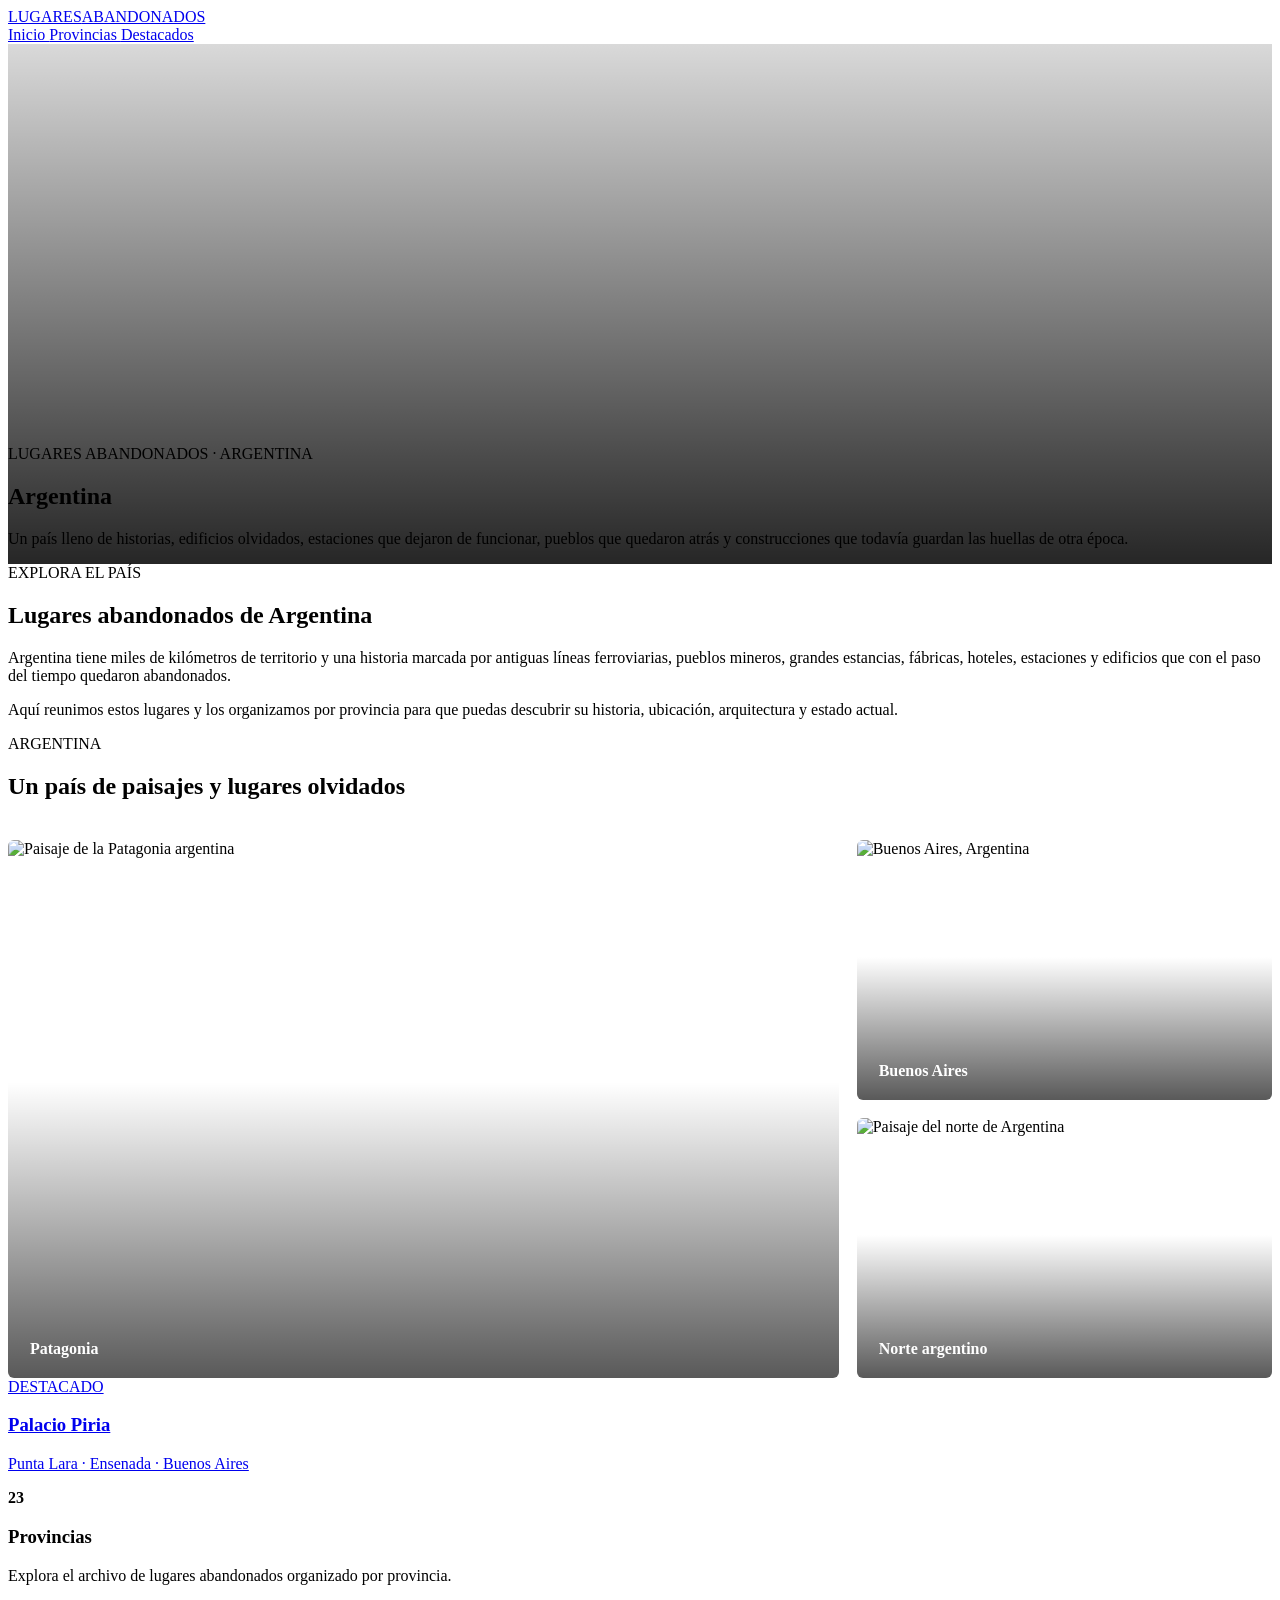
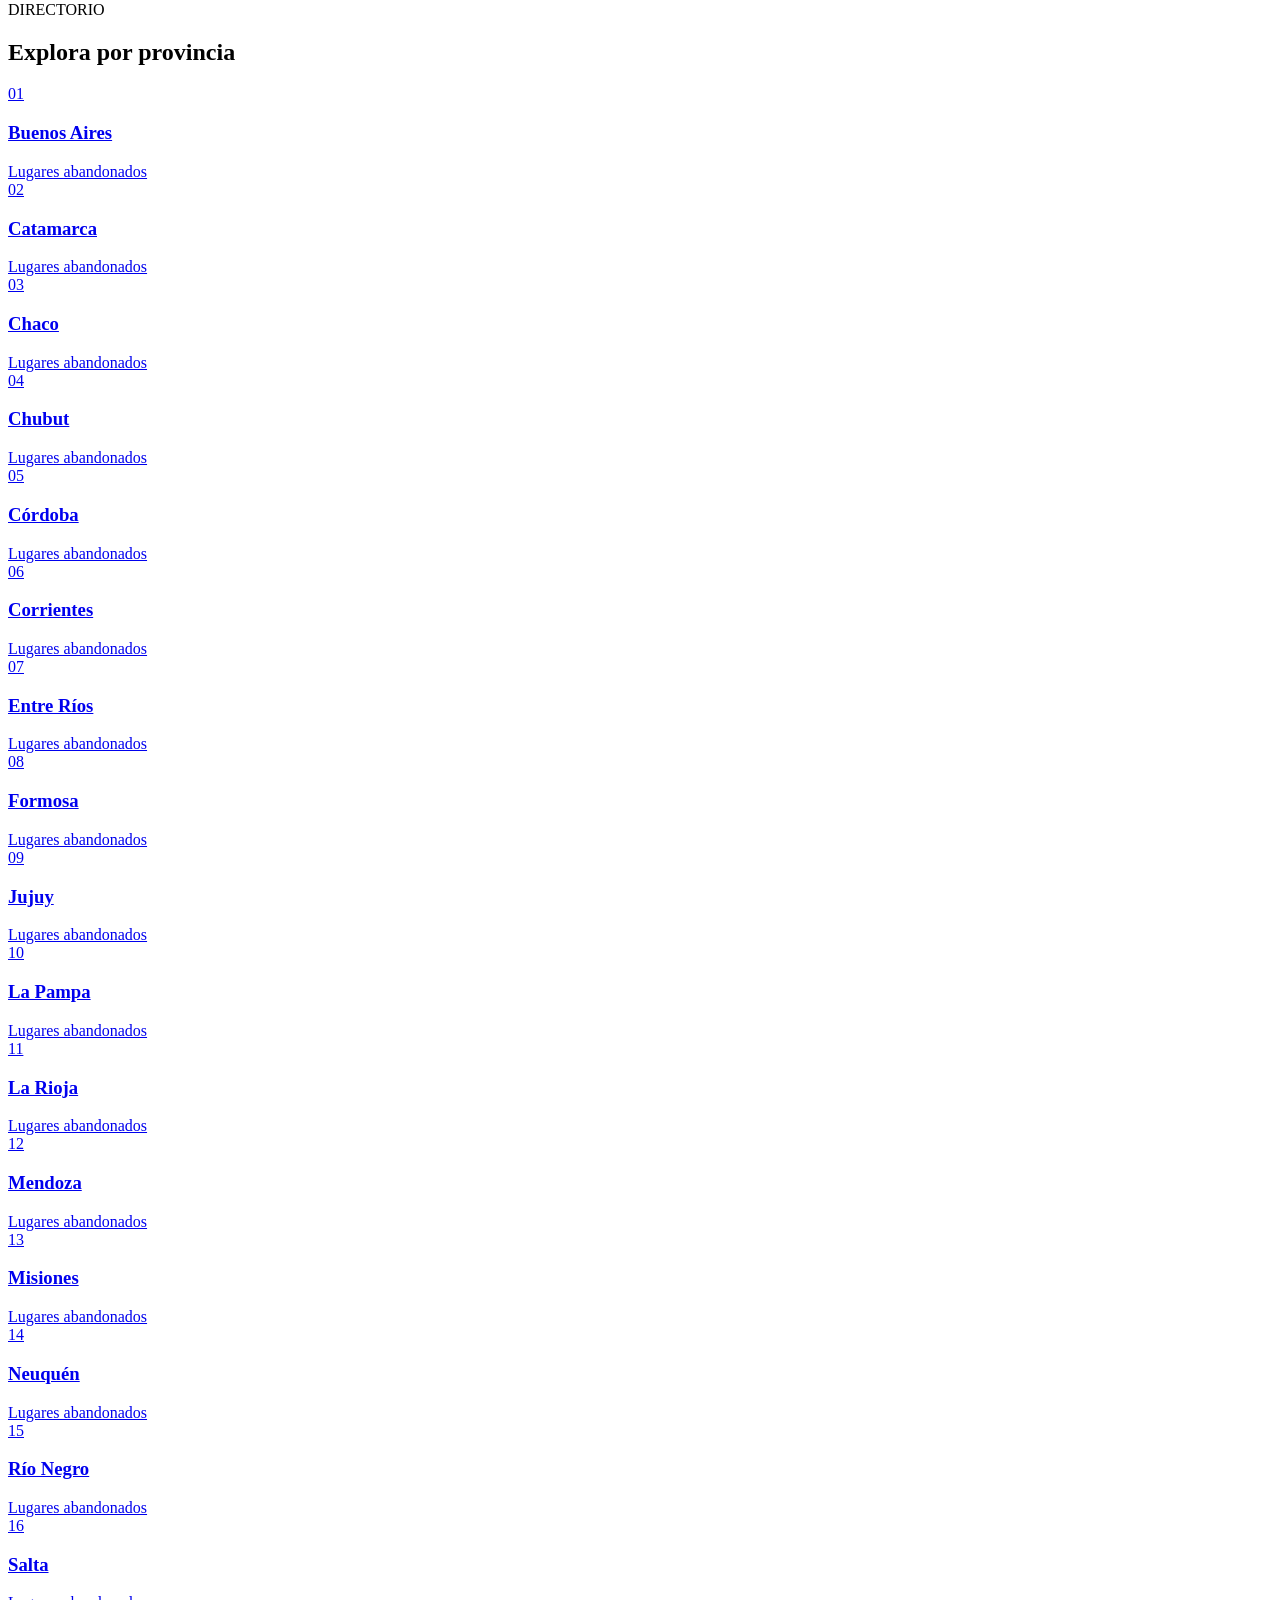
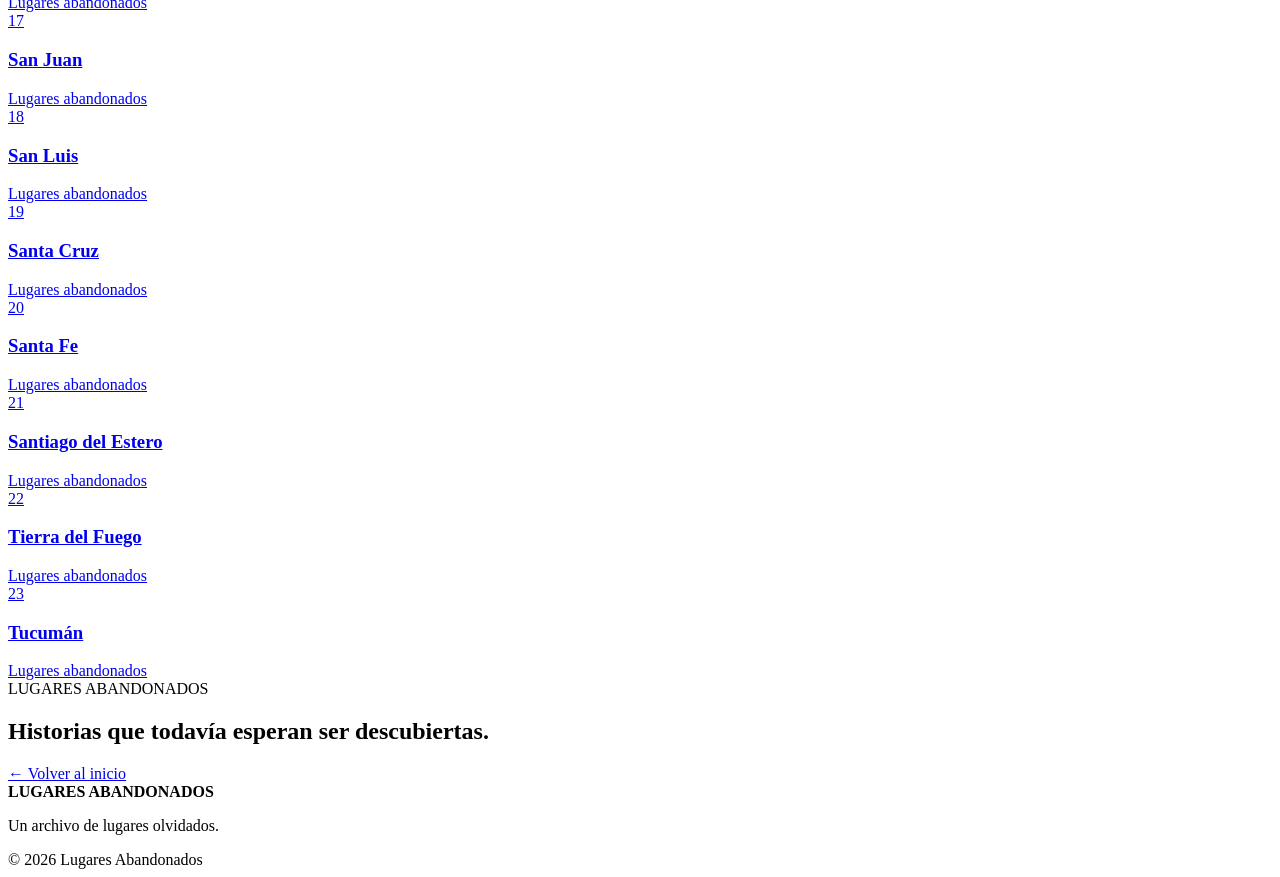
==== commit b08f044b: "Update index.html" ====
--- a/lugares/argentina/index.html
+++ b/lugares/argentina/index.html
@@ -24,207 +24,99 @@
 
   <style>
 
-    .argentina-hero {
-      min-height: 520px;
-      display: flex;
-      align-items: flex-end;
-      position: relative;
-      overflow: hidden;
-      background:
-        linear-gradient(
-          to top,
-          rgba(0,0,0,.85),
-          rgba(0,0,0,.15)
-        ),
-        url("https://images.unsplash.com/photo-1516026672322-bc52d61a55d5?auto=format&fit=crop&w=1800&q=85")
-        center / cover no-repeat;
-    }
-
-    .argentina-hero-content {
-      width: 100%;
-      max-width: 1200px;
-      margin: 0 auto;
-      padding: 80px 30px;
-      color: white;
-    }
-
-    .argentina-hero h1 {
-      font-size: clamp(48px, 8vw, 92px);
-      margin: 10px 0 20px;
-      line-height: .95;
-    }
-
-    .argentina-hero p {
-      max-width: 700px;
-      font-size: 20px;
-      line-height: 1.7;
-      color: rgba(255,255,255,.85);
-    }
-
-    .argentina-intro {
-      max-width: 850px;
-      margin-bottom: 50px;
-    }
-
-    .provincias-grid {
-      display: grid;
-      grid-template-columns: repeat(3, 1fr);
-      gap: 20px;
-    }
-
-    .provincia-card {
-      display: block;
-      min-height: 230px;
-      padding: 28px;
-      position: relative;
-      overflow: hidden;
-      text-decoration: none;
-      color: white;
-      border-radius: 4px;
-      background-size: cover;
-      background-position: center;
-      transition: transform .25s ease;
-    }
-
-    .provincia-card:hover {
-      transform: translateY(-5px);
-    }
-
-    .provincia-card::before {
-      content: "";
-      position: absolute;
-      inset: 0;
-      background:
-        linear-gradient(
-          to top,
-          rgba(0,0,0,.9),
-          rgba(0,0,0,.15)
-        );
-    }
-
-    .provincia-card-content {
-      position: relative;
-      z-index: 2;
-      height: 100%;
-      display: flex;
-      flex-direction: column;
-      justify-content: flex-end;
-    }
-
-    .provincia-numero {
-      font-size: 13px;
-      opacity: .7;
-      margin-bottom: 8px;
-    }
-
-    .provincia-card h3 {
-      font-size: 28px;
-      margin: 0 0 6px;
-    }
-
-    .provincia-card span:last-child {
-      font-size: 14px;
-      opacity: .75;
-    }
-
-    .provincia-buenos-aires {
-      background-image: url("https://images.unsplash.com/photo-1589909202802-8f4aadce1849?auto=format&fit=crop&w=1000&q=80");
-    }
-
-    .provincia-catamarca {
-      background-image: url("https://images.unsplash.com/photo-1516026672322-bc52d61a55d5?auto=format&fit=crop&w=1000&q=80");
-    }
-
-    .provincia-chaco {
-      background-image: url("https://images.unsplash.com/photo-1441974231531-c6227db76b6e?auto=format&fit=crop&w=1000&q=80");
-    }
-
-    .provincia-chubut {
-      background-image: url("https://images.unsplash.com/photo-1500534623283-312aade485b7?auto=format&fit=crop&w=1000&q=80");
-    }
-
-    .provincia-cordoba {
-      background-image: url("https://images.unsplash.com/photo-1500530855697-b586d89ba3ee?auto=format&fit=crop&w=1000&q=80");
-    }
-
-    .provincia-mendoza {
-      background-image: url("https://images.unsplash.com/photo-1464822759023-fed622ff2c3b?auto=format&fit=crop&w=1000&q=80");
-    }
-
-    .provincia-patagonia {
-      background-image: url("https://images.unsplash.com/photo-1470770841072-f978cf4d019e?auto=format&fit=crop&w=1000&q=80");
-    }
-
-    .argentina-destacados {
-      display: grid;
-      grid-template-columns: 2fr 1fr;
-      gap: 24px;
-      margin-bottom: 70px;
-    }
-
-    .argentina-destacado {
-      min-height: 380px;
-      position: relative;
-      overflow: hidden;
-      background:
-        linear-gradient(
-          to top,
-          rgba(0,0,0,.9),
-          rgba(0,0,0,.1)
-        ),
-        url("https://commons.wikimedia.org/wiki/Special:FilePath/Palacio%20Piria%20en%20la%20actualidad..jpg")
-        center / cover no-repeat;
-      display: flex;
-      align-items: flex-end;
-      padding: 35px;
-      color: white;
-      text-decoration: none;
-    }
-
-    .argentina-destacado h3 {
-      font-size: 36px;
-      margin: 8px 0;
-    }
-
-    .argentina-destacado p {
-      margin: 0;
-      max-width: 650px;
-      opacity: .8;
-    }
-
-    @media (max-width: 900px) {
-
-      .provincias-grid {
-        grid-template-columns: repeat(2, 1fr);
-      }
-
-      .argentina-destacados {
-        grid-template-columns: 1fr;
-      }
-
-    }
-
-    @media (max-width: 600px) {
-
-      .provincias-grid {
-        grid-template-columns: 1fr;
-      }
-
-      .argentina-hero {
-        min-height: 460px;
-      }
-
-      .argentina-hero-content {
-        padding: 50px 22px;
-      }
-
-      .argentina-hero p {
-        font-size: 17px;
-      }
-
-    }
-
-  </style>
+.argentina-hero {
+  min-height: 520px;
+  display: flex;
+  align-items: flex-end;
+  position: relative;
+  overflow: hidden;
+
+  background:
+    linear-gradient(
+      to top,
+      rgba(0,0,0,.85),
+      rgba(0,0,0,.15)
+    ),
+    url("https://images.unsplash.com/photo-1516026672322-bc52d61a55d5?auto=format&fit=crop&w=1800&q=85")
+    center / cover no-repeat;
+}
+
+
+/* =========================================
+   IMÁGENES DE ARGENTINA
+========================================= */
+
+.argentina-fotos {
+  display: grid;
+  grid-template-columns: 2fr 1fr;
+  grid-template-rows: 260px 260px;
+  gap: 18px;
+  margin-top: 40px;
+}
+
+.argentina-foto {
+  position: relative;
+  overflow: hidden;
+  border-radius: 6px;
+  min-height: 0;
+}
+
+.argentina-foto:first-child {
+  grid-row: span 2;
+}
+
+.argentina-foto img {
+  width: 100%;
+  height: 100%;
+  display: block;
+  object-fit: cover;
+  transition: transform .4s ease;
+}
+
+.argentina-foto:hover img {
+  transform: scale(1.04);
+}
+
+.argentina-foto::after {
+  content: "";
+  position: absolute;
+  inset: 0;
+  background: linear-gradient(
+    to top,
+    rgba(0,0,0,.65),
+    transparent 55%
+  );
+}
+
+.argentina-foto-caption {
+  position: absolute;
+  z-index: 2;
+  left: 22px;
+  bottom: 20px;
+  color: white;
+  font-size: 16px;
+  font-weight: 600;
+}
+
+
+/* =========================================
+   RESPONSIVE
+========================================= */
+
+@media (max-width: 700px) {
+
+  .argentina-fotos {
+    grid-template-columns: 1fr;
+    grid-template-rows: repeat(3, 240px);
+  }
+
+  .argentina-foto:first-child {
+    grid-row: auto;
+  }
+
+}
+
+</style>
 
 </head>
 
@@ -328,7 +220,70 @@
 
     </div>
 
-
+<section class="lugar-section">
+
+  <div class="lugares-container">
+
+    <span class="section-kicker">
+      ARGENTINA
+    </span>
+
+    <h2>
+      Un país de paisajes y lugares olvidados
+    </h2>
+
+    <div class="argentina-fotos">
+
+      <div class="argentina-foto">
+
+        <img
+          src="https://images.unsplash.com/photo-1530789253388-582c481c54b0?auto=format&fit=crop&w=1200&q=85"
+          alt="Paisaje de la Patagonia argentina"
+          loading="lazy"
+        >
+
+        <span class="argentina-foto-caption">
+          Patagonia
+        </span>
+
+      </div>
+
+
+      <div class="argentina-foto">
+
+        <img
+          src="https://images.unsplash.com/photo-1612294037637-2c0f2c1a5f8c?auto=format&fit=crop&w=900&q=85"
+          alt="Buenos Aires, Argentina"
+          loading="lazy"
+        >
+
+        <span class="argentina-foto-caption">
+          Buenos Aires
+        </span>
+
+      </div>
+
+
+      <div class="argentina-foto">
+
+        <img
+          src="https://images.unsplash.com/photo-1526392060635-9d6019884377?auto=format&fit=crop&w=900&q=85"
+          alt="Paisaje del norte de Argentina"
+          loading="lazy"
+        >
+
+        <span class="argentina-foto-caption">
+          Norte argentino
+        </span>
+
+      </div>
+
+    </div>
+
+  </div>
+
+</section>
+    
     <!-- DESTACADOS -->
 
     <div
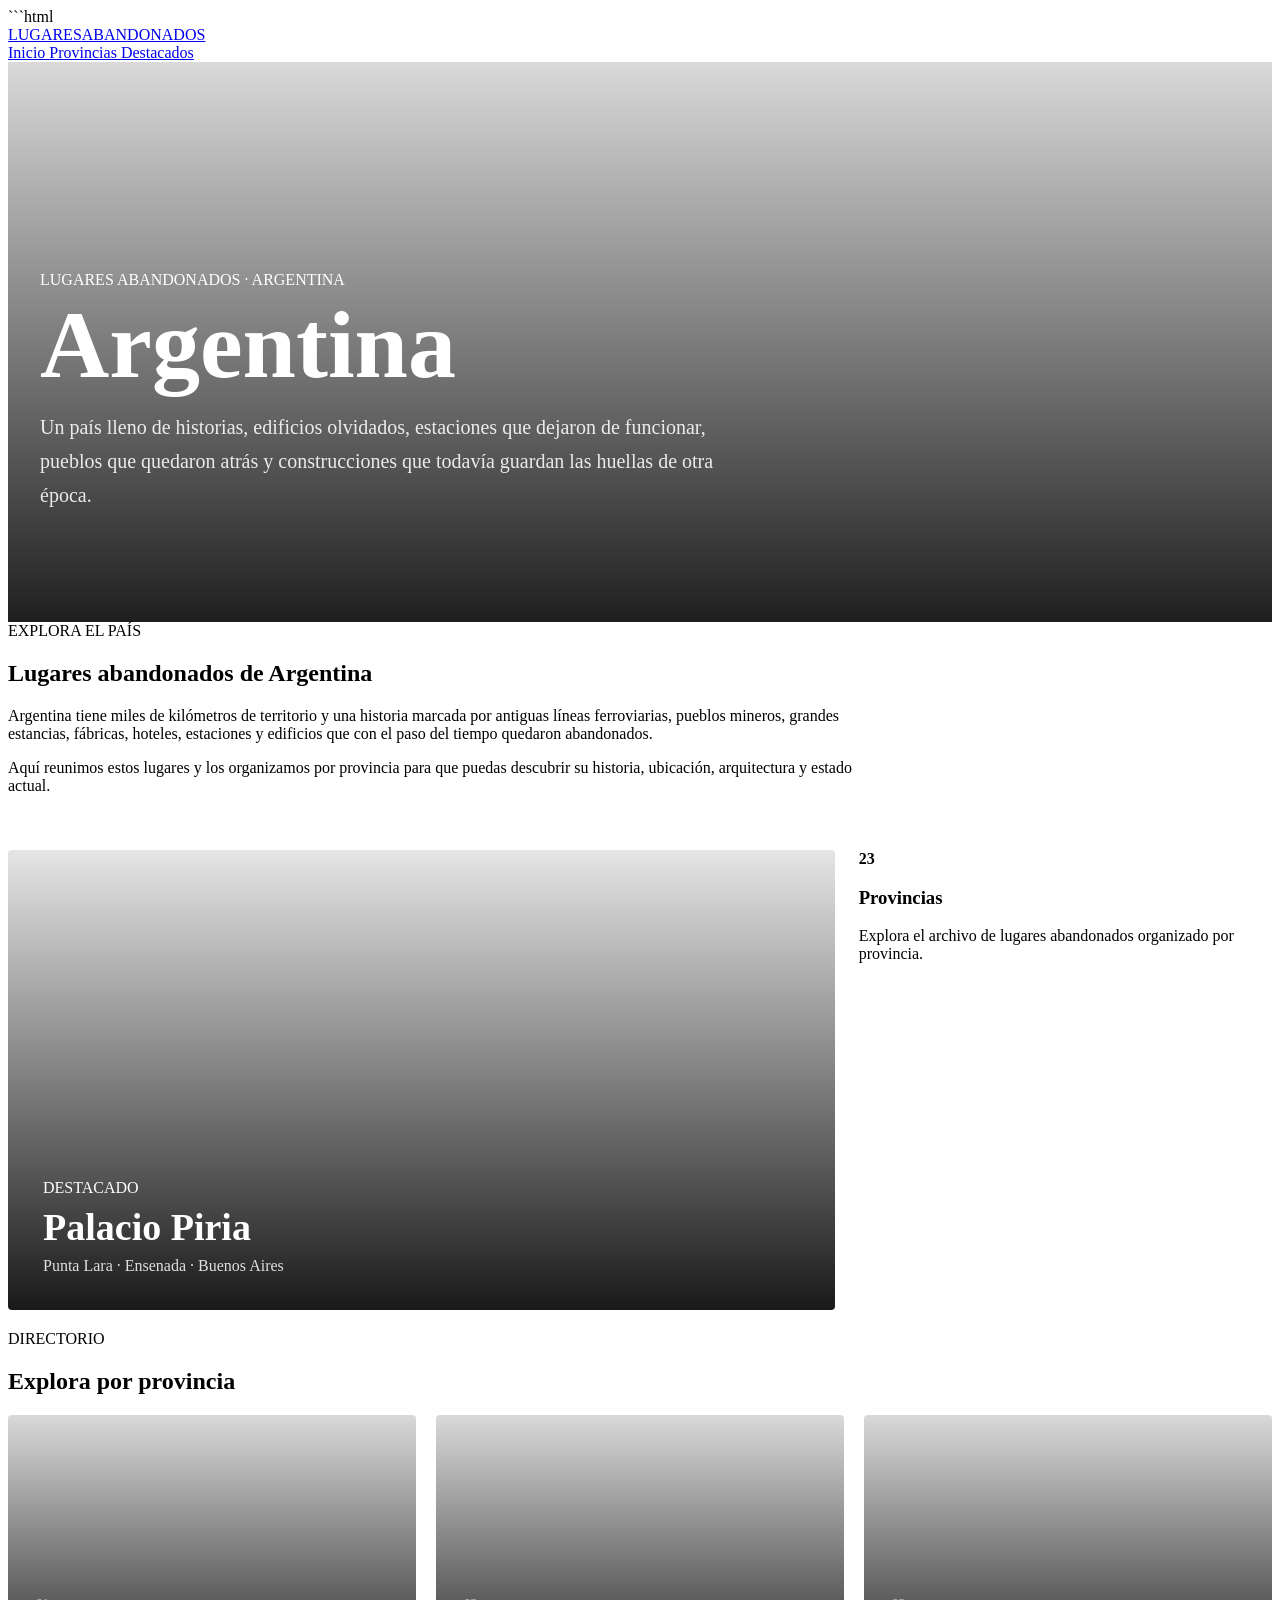
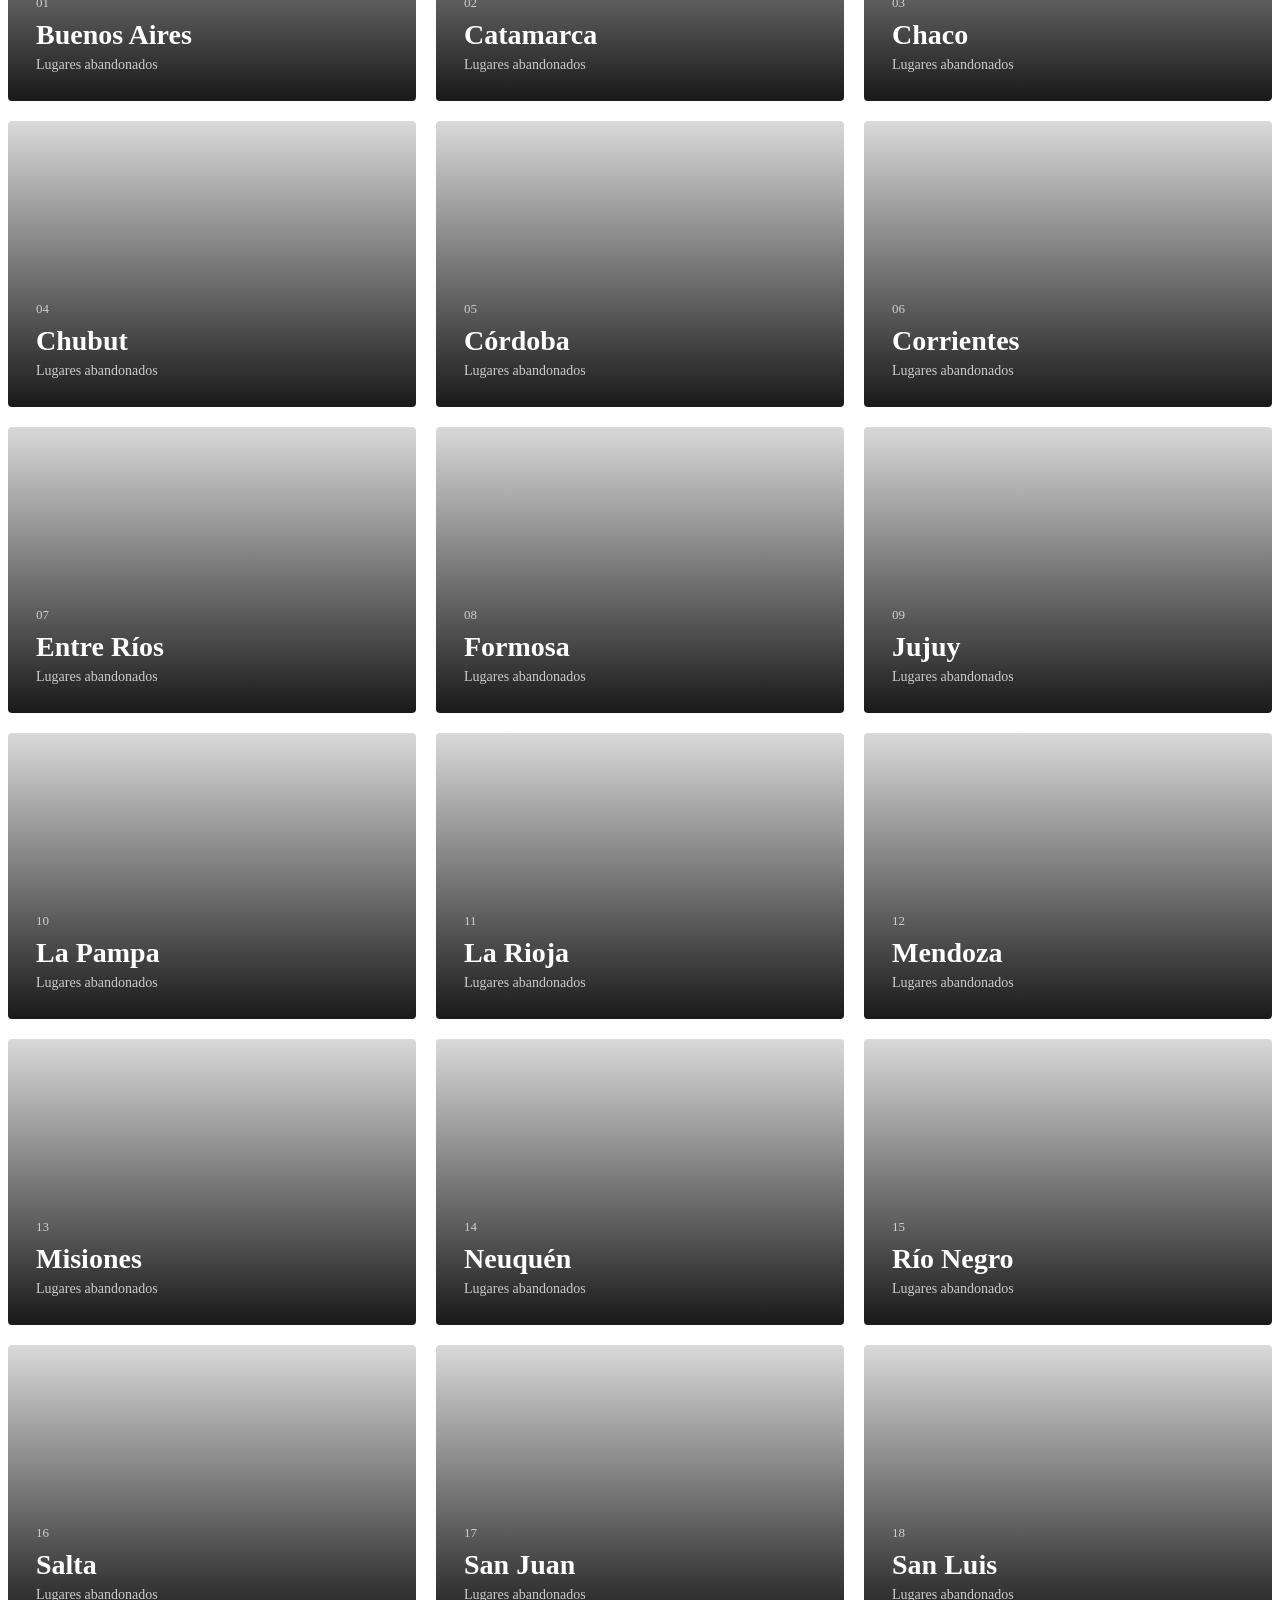
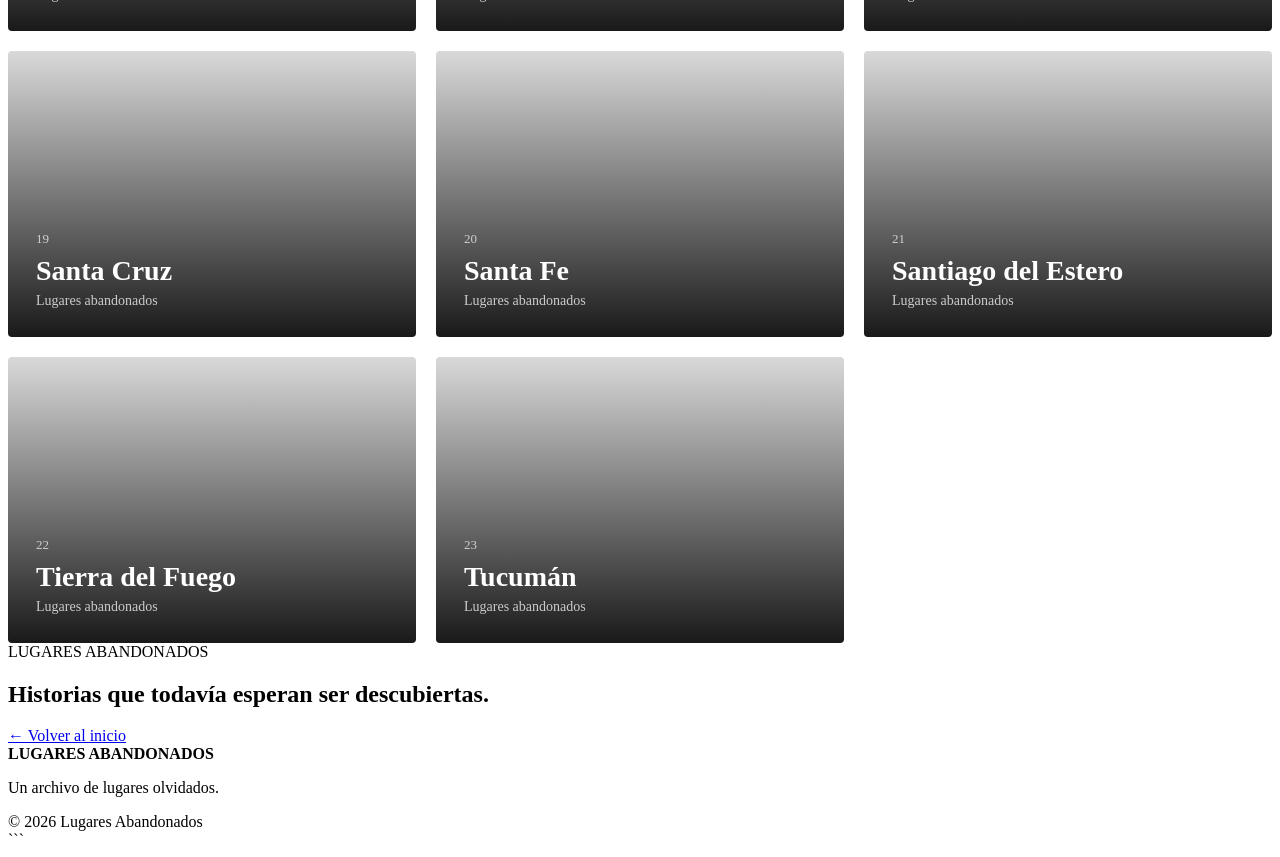
==== commit a008f4c7: "Update index.html" ====
--- a/lugares/argentina/index.html
+++ b/lugares/argentina/index.html
@@ -1,3 +1,4 @@
+```html
 <!DOCTYPE html>
 <html lang="es">
 
@@ -5,16 +6,13 @@
 
   <meta charset="UTF-8">
 
-  <meta
-    name="viewport"
-    content="width=device-width, initial-scale=1.0"
-  >
+  <meta name="viewport" content="width=device-width, initial-scale=1.0">
 
   <title>Lugares abandonados de Argentina | Lugares Abandonados</title>
 
   <meta
     name="description"
-    content="Explora los lugares abandonados de Argentina. Descubre edificios históricos, hoteles, estaciones, fábricas, pueblos y otros lugares olvidados de todas las provincias."
+    content="Explora los lugares abandonados de Argentina. Descubre edificios históricos, hoteles, estaciones, fábricas, pueblos y construcciones olvidadas de todas las provincias."
   >
 
   <link
@@ -24,99 +22,349 @@
 
   <style>
 
-.argentina-hero {
-  min-height: 520px;
-  display: flex;
-  align-items: flex-end;
-  position: relative;
-  overflow: hidden;
-
-  background:
-    linear-gradient(
-      to top,
-      rgba(0,0,0,.85),
-      rgba(0,0,0,.15)
-    ),
-    url("https://images.unsplash.com/photo-1516026672322-bc52d61a55d5?auto=format&fit=crop&w=1800&q=85")
-    center / cover no-repeat;
-}
-
-
-/* =========================================
-   IMÁGENES DE ARGENTINA
-========================================= */
-
-.argentina-fotos {
-  display: grid;
-  grid-template-columns: 2fr 1fr;
-  grid-template-rows: 260px 260px;
-  gap: 18px;
-  margin-top: 40px;
-}
-
-.argentina-foto {
-  position: relative;
-  overflow: hidden;
-  border-radius: 6px;
-  min-height: 0;
-}
-
-.argentina-foto:first-child {
-  grid-row: span 2;
-}
-
-.argentina-foto img {
-  width: 100%;
-  height: 100%;
-  display: block;
-  object-fit: cover;
-  transition: transform .4s ease;
-}
-
-.argentina-foto:hover img {
-  transform: scale(1.04);
-}
-
-.argentina-foto::after {
-  content: "";
-  position: absolute;
-  inset: 0;
-  background: linear-gradient(
-    to top,
-    rgba(0,0,0,.65),
-    transparent 55%
-  );
-}
-
-.argentina-foto-caption {
-  position: absolute;
-  z-index: 2;
-  left: 22px;
-  bottom: 20px;
-  color: white;
-  font-size: 16px;
-  font-weight: 600;
-}
-
-
-/* =========================================
-   RESPONSIVE
-========================================= */
-
-@media (max-width: 700px) {
-
-  .argentina-fotos {
-    grid-template-columns: 1fr;
-    grid-template-rows: repeat(3, 240px);
-  }
-
-  .argentina-foto:first-child {
-    grid-row: auto;
-  }
-
-}
-
-</style>
+    /* =====================================================
+       HERO ARGENTINA
+    ===================================================== */
+
+    .argentina-hero {
+      min-height: 560px;
+      display: flex;
+      align-items: flex-end;
+      position: relative;
+      overflow: hidden;
+
+      background:
+        linear-gradient(
+          to top,
+          rgba(0,0,0,.88),
+          rgba(0,0,0,.15)
+        ),
+        url("https://upload.wikimedia.org/wikipedia/commons/0/0d/Perito_Moreno_Glacier_Patagonia_Argentina_Luca_Galuzzi_2005.JPG")
+        center / cover no-repeat;
+    }
+
+    .argentina-hero-content {
+      width: 100%;
+      max-width: 1200px;
+      margin: 0 auto;
+      padding: 90px 30px;
+      color: white;
+    }
+
+    .argentina-hero h1 {
+      font-size: clamp(52px, 8vw, 96px);
+      margin: 10px 0 20px;
+      line-height: .95;
+    }
+
+    .argentina-hero p {
+      max-width: 720px;
+      font-size: 20px;
+      line-height: 1.7;
+      color: rgba(255,255,255,.88);
+    }
+
+
+    /* =====================================================
+       INTRO
+    ===================================================== */
+
+    .argentina-intro {
+      max-width: 850px;
+      margin-bottom: 55px;
+    }
+
+
+    /* =====================================================
+       DESTACADOS
+    ===================================================== */
+
+    .argentina-destacados {
+      display: grid;
+      grid-template-columns: 2fr 1fr;
+      gap: 24px;
+      margin-bottom: 20px;
+    }
+
+    .argentina-destacado {
+      min-height: 390px;
+      position: relative;
+      overflow: hidden;
+
+      background:
+        linear-gradient(
+          to top,
+          rgba(0,0,0,.9),
+          rgba(0,0,0,.1)
+        ),
+        url("https://commons.wikimedia.org/wiki/Special:FilePath/Palacio%20Piria%20en%20la%20actualidad..jpg")
+        center / cover no-repeat;
+
+      display: flex;
+      align-items: flex-end;
+
+      padding: 35px;
+
+      color: white;
+      text-decoration: none;
+
+      border-radius: 4px;
+
+      transition: transform .25s ease;
+    }
+
+    .argentina-destacado:hover {
+      transform: translateY(-5px);
+    }
+
+    .argentina-destacado h3 {
+      font-size: 38px;
+      margin: 8px 0;
+    }
+
+    .argentina-destacado p {
+      margin: 0;
+      opacity: .85;
+    }
+
+
+    /* =====================================================
+       PROVINCIAS
+    ===================================================== */
+
+    .provincias-grid {
+      display: grid;
+      grid-template-columns: repeat(3, 1fr);
+      gap: 20px;
+    }
+
+    .provincia-card {
+      display: block;
+
+      min-height: 230px;
+
+      padding: 28px;
+
+      position: relative;
+      overflow: hidden;
+
+      text-decoration: none;
+      color: white;
+
+      border-radius: 4px;
+
+      background-size: cover;
+      background-position: center;
+
+      transition:
+        transform .25s ease,
+        box-shadow .25s ease;
+    }
+
+    .provincia-card:hover {
+      transform: translateY(-5px);
+    }
+
+    .provincia-card::before {
+      content: "";
+
+      position: absolute;
+      inset: 0;
+
+      background:
+        linear-gradient(
+          to top,
+          rgba(0,0,0,.9),
+          rgba(0,0,0,.15)
+        );
+    }
+
+    .provincia-card-content {
+      position: relative;
+      z-index: 2;
+
+      height: 100%;
+
+      display: flex;
+      flex-direction: column;
+      justify-content: flex-end;
+    }
+
+    .provincia-numero {
+      font-size: 13px;
+      opacity: .7;
+      margin-bottom: 8px;
+    }
+
+    .provincia-card h3 {
+      font-size: 28px;
+      margin: 0 0 6px;
+    }
+
+    .provincia-card span:last-child {
+      font-size: 14px;
+      opacity: .75;
+    }
+
+
+    /* =====================================================
+       IMÁGENES PROVINCIAS
+    ===================================================== */
+
+    .provincia-buenos-aires {
+      background-image:
+        url("https://upload.wikimedia.org/wikipedia/commons/3/3b/Buenos_Aires_-_Puerto_Madero.jpg");
+    }
+
+    .provincia-catamarca {
+      background-image:
+        url("https://upload.wikimedia.org/wikipedia/commons/5/5e/Cuidad_de_Bel%C3%A9n_-_Catamarca.jpg");
+    }
+
+    .provincia-chaco {
+      background-image:
+        url("https://upload.wikimedia.org/wikipedia/commons/7/73/Parque_Nacional_Chaco.jpg");
+    }
+
+    .provincia-chubut {
+      background-image:
+        url("https://upload.wikimedia.org/wikipedia/commons/7/7a/Los_Altares_Chubut_Argentina.jpg");
+    }
+
+    .provincia-cordoba {
+      background-image:
+        url("https://upload.wikimedia.org/wikipedia/commons/1/1e/Sierras_de_Cordoba.jpg");
+    }
+
+    .provincia-corrientes {
+      background-image:
+        url("https://upload.wikimedia.org/wikipedia/commons/8/8c/Ibera_Corrientes_Argentina.jpg");
+    }
+
+    .provincia-entre-rios {
+      background-image:
+        url("https://upload.wikimedia.org/wikipedia/commons/2/25/Palacio_San_Jose_Entre_Rios.jpg");
+    }
+
+    .provincia-formosa {
+      background-image:
+        url("https://upload.wikimedia.org/wikipedia/commons/5/5b/Formosa_Argentina_landscape.jpg");
+    }
+
+    .provincia-jujuy {
+      background-image:
+        url("https://upload.wikimedia.org/wikipedia/commons/8/8e/Quebrada_de_Humahuaca_Jujuy.jpg");
+    }
+
+    .provincia-la-pampa {
+      background-image:
+        url("https://upload.wikimedia.org/wikipedia/commons/4/4d/La_Pampa_Argentina_landscape.jpg");
+    }
+
+    .provincia-la-rioja {
+      background-image:
+        url("https://upload.wikimedia.org/wikipedia/commons/0/0b/Parque_Nacional_Talampaya.jpg");
+    }
+
+    .provincia-mendoza {
+      background-image:
+        url("https://upload.wikimedia.org/wikipedia/commons/5/5c/Aconcagua_Mendoza_Argentina.jpg");
+    }
+
+    .provincia-misiones {
+      background-image:
+        url("https://upload.wikimedia.org/wikipedia/commons/3/36/Cataratas_del_Iguazu.jpg");
+    }
+
+    .provincia-neuquen {
+      background-image:
+        url("https://upload.wikimedia.org/wikipedia/commons/6/6e/Volcan_Lanin_Neuquen.jpg");
+    }
+
+    .provincia-rio-negro {
+      background-image:
+        url("https://upload.wikimedia.org/wikipedia/commons/1/1d/Bariloche_Rio_Negro_Argentina.jpg");
+    }
+
+    .provincia-salta {
+      background-image:
+        url("https://upload.wikimedia.org/wikipedia/commons/4/4d/Salta_Argentina_landscape.jpg");
+    }
+
+    .provincia-san-juan {
+      background-image:
+        url("https://upload.wikimedia.org/wikipedia/commons/8/8d/Valle_de_la_Luna_San_Juan.jpg");
+    }
+
+    .provincia-san-luis {
+      background-image:
+        url("https://upload.wikimedia.org/wikipedia/commons/6/65/Sierra_de_los_Comechingones.jpg");
+    }
+
+    .provincia-santa-cruz {
+      background-image:
+        url("https://upload.wikimedia.org/wikipedia/commons/2/25/Perito_Moreno_Glacier_Patagonia.jpg");
+    }
+
+    .provincia-santa-fe {
+      background-image:
+        url("https://upload.wikimedia.org/wikipedia/commons/1/1c/Rosario_Santa_Fe_Argentina.jpg");
+    }
+
+    .provincia-santiago {
+      background-image:
+        url("https://upload.wikimedia.org/wikipedia/commons/6/6c/Santiago_del_Estero_Argentina.jpg");
+    }
+
+    .provincia-tierra {
+      background-image:
+        url("https://upload.wikimedia.org/wikipedia/commons/4/4f/Ushuaia_Tierra_del_Fuego_Argentina.jpg");
+    }
+
+    .provincia-tucuman {
+      background-image:
+        url("https://upload.wikimedia.org/wikipedia/commons/3/3f/Tucuman_Argentina_landscape.jpg");
+    }
+
+
+    /* =====================================================
+       RESPONSIVE
+    ===================================================== */
+
+    @media (max-width: 900px) {
+
+      .provincias-grid {
+        grid-template-columns: repeat(2, 1fr);
+      }
+
+      .argentina-destacados {
+        grid-template-columns: 1fr;
+      }
+
+    }
+
+
+    @media (max-width: 600px) {
+
+      .provincias-grid {
+        grid-template-columns: 1fr;
+      }
+
+      .argentina-hero {
+        min-height: 460px;
+      }
+
+      .argentina-hero-content {
+        padding: 55px 22px;
+      }
+
+      .argentina-hero p {
+        font-size: 17px;
+      }
+
+    }
+
+  </style>
 
 </head>
 
@@ -161,7 +409,9 @@
 <main>
 
 
-<!-- HERO -->
+<!-- =====================================================
+     HERO
+===================================================== -->
 
 <section class="argentina-hero">
 
@@ -188,11 +438,14 @@
 
 
 
-<!-- INTRO -->
+<!-- =====================================================
+     INTRO + DESTACADO
+===================================================== -->
 
 <section class="lugar-section">
 
   <div class="lugares-container">
+
 
     <div class="argentina-intro">
 
@@ -220,77 +473,14 @@
 
     </div>
 
-<section class="lugar-section">
-
-  <div class="lugares-container">
-
-    <span class="section-kicker">
-      ARGENTINA
-    </span>
-
-    <h2>
-      Un país de paisajes y lugares olvidados
-    </h2>
-
-    <div class="argentina-fotos">
-
-      <div class="argentina-foto">
-
-        <img
-          src="https://images.unsplash.com/photo-1530789253388-582c481c54b0?auto=format&fit=crop&w=1200&q=85"
-          alt="Paisaje de la Patagonia argentina"
-          loading="lazy"
-        >
-
-        <span class="argentina-foto-caption">
-          Patagonia
-        </span>
-
-      </div>
-
-
-      <div class="argentina-foto">
-
-        <img
-          src="https://images.unsplash.com/photo-1612294037637-2c0f2c1a5f8c?auto=format&fit=crop&w=900&q=85"
-          alt="Buenos Aires, Argentina"
-          loading="lazy"
-        >
-
-        <span class="argentina-foto-caption">
-          Buenos Aires
-        </span>
-
-      </div>
-
-
-      <div class="argentina-foto">
-
-        <img
-          src="https://images.unsplash.com/photo-1526392060635-9d6019884377?auto=format&fit=crop&w=900&q=85"
-          alt="Paisaje del norte de Argentina"
-          loading="lazy"
-        >
-
-        <span class="argentina-foto-caption">
-          Norte argentino
-        </span>
-
-      </div>
-
-    </div>
-
-  </div>
-
-</section>
-    
-    <!-- DESTACADOS -->
+
 
     <div
       id="destacados"
       class="argentina-destacados"
     >
 
+
       <a
         href="buenos-aires/"
         class="argentina-destacado"
@@ -315,6 +505,7 @@
       </a>
 
 
+
       <div class="dato">
 
         <strong>
@@ -332,6 +523,7 @@
 
       </div>
 
+
     </div>
 
   </div>
@@ -340,7 +532,9 @@
 
 
 
-<!-- PROVINCIAS -->
+<!-- =====================================================
+     PROVINCIAS
+===================================================== -->
 
 <section
   id="provincias"
@@ -361,371 +555,210 @@
     <div class="provincias-grid">
 
 
-      <a href="buenos-aires/"
-         class="provincia-card provincia-buenos-aires">
-
-        <div class="provincia-card-content">
-
+      <a href="buenos-aires/" class="provincia-card provincia-buenos-aires">
+        <div class="provincia-card-content">
           <span class="provincia-numero">01</span>
-
           <h3>Buenos Aires</h3>
-
-          <span>Lugares abandonados</span>
-
-        </div>
-
-      </a>
-
-
-      <a href="catamarca/"
-         class="provincia-card provincia-catamarca">
-
-        <div class="provincia-card-content">
-
+          <span>Lugares abandonados</span>
+        </div>
+      </a>
+
+
+      <a href="catamarca/" class="provincia-card provincia-catamarca">
+        <div class="provincia-card-content">
           <span class="provincia-numero">02</span>
-
           <h3>Catamarca</h3>
-
-          <span>Lugares abandonados</span>
-
-        </div>
-
-      </a>
-
-
-      <a href="chaco/"
-         class="provincia-card provincia-chaco">
-
-        <div class="provincia-card-content">
-
+          <span>Lugares abandonados</span>
+        </div>
+      </a>
+
+
+      <a href="chaco/" class="provincia-card provincia-chaco">
+        <div class="provincia-card-content">
           <span class="provincia-numero">03</span>
-
           <h3>Chaco</h3>
-
-          <span>Lugares abandonados</span>
-
-        </div>
-
-      </a>
-
-
-      <a href="chubut/"
-         class="provincia-card provincia-chubut">
-
-        <div class="provincia-card-content">
-
+          <span>Lugares abandonados</span>
+        </div>
+      </a>
+
+
+      <a href="chubut/" class="provincia-card provincia-chubut">
+        <div class="provincia-card-content">
           <span class="provincia-numero">04</span>
-
           <h3>Chubut</h3>
-
-          <span>Lugares abandonados</span>
-
-        </div>
-
-      </a>
-
-
-      <a href="cordoba/"
-         class="provincia-card provincia-cordoba">
-
-        <div class="provincia-card-content">
-
+          <span>Lugares abandonados</span>
+        </div>
+      </a>
+
+
+      <a href="cordoba/" class="provincia-card provincia-cordoba">
+        <div class="provincia-card-content">
           <span class="provincia-numero">05</span>
-
           <h3>Córdoba</h3>
-
-          <span>Lugares abandonados</span>
-
-        </div>
-
-      </a>
-
-
-      <a href="corrientes/"
-         class="provincia-card provincia-patagonia">
-
-        <div class="provincia-card-content">
-
+          <span>Lugares abandonados</span>
+        </div>
+      </a>
+
+
+      <a href="corrientes/" class="provincia-card provincia-corrientes">
+        <div class="provincia-card-content">
           <span class="provincia-numero">06</span>
-
           <h3>Corrientes</h3>
-
-          <span>Lugares abandonados</span>
-
-        </div>
-
-      </a>
-
-
-      <a href="entre-rios/"
-         class="provincia-card provincia-chaco">
-
-        <div class="provincia-card-content">
-
+          <span>Lugares abandonados</span>
+        </div>
+      </a>
+
+
+      <a href="entre-rios/" class="provincia-card provincia-entre-rios">
+        <div class="provincia-card-content">
           <span class="provincia-numero">07</span>
-
           <h3>Entre Ríos</h3>
-
-          <span>Lugares abandonados</span>
-
-        </div>
-
-      </a>
-
-
-      <a href="formosa/"
-         class="provincia-card provincia-catamarca">
-
-        <div class="provincia-card-content">
-
+          <span>Lugares abandonados</span>
+        </div>
+      </a>
+
+
+      <a href="formosa/" class="provincia-card provincia-formosa">
+        <div class="provincia-card-content">
           <span class="provincia-numero">08</span>
-
           <h3>Formosa</h3>
-
-          <span>Lugares abandonados</span>
-
-        </div>
-
-      </a>
-
-
-      <a href="jujuy/"
-         class="provincia-card provincia-mendoza">
-
-        <div class="provincia-card-content">
-
+          <span>Lugares abandonados</span>
+        </div>
+      </a>
+
+
+      <a href="jujuy/" class="provincia-card provincia-jujuy">
+        <div class="provincia-card-content">
           <span class="provincia-numero">09</span>
-
           <h3>Jujuy</h3>
-
-          <span>Lugares abandonados</span>
-
-        </div>
-
-      </a>
-
-
-      <a href="la-pampa/"
-         class="provincia-card provincia-patagonia">
-
-        <div class="provincia-card-content">
-
+          <span>Lugares abandonados</span>
+        </div>
+      </a>
+
+
+      <a href="la-pampa/" class="provincia-card provincia-la-pampa">
+        <div class="provincia-card-content">
           <span class="provincia-numero">10</span>
-
           <h3>La Pampa</h3>
-
-          <span>Lugares abandonados</span>
-
-        </div>
-
-      </a>
-
-
-      <a href="la-rioja/"
-         class="provincia-card provincia-catamarca">
-
-        <div class="provincia-card-content">
-
+          <span>Lugares abandonados</span>
+        </div>
+      </a>
+
+
+      <a href="la-rioja/" class="provincia-card provincia-la-rioja">
+        <div class="provincia-card-content">
           <span class="provincia-numero">11</span>
-
           <h3>La Rioja</h3>
-
-          <span>Lugares abandonados</span>
-
-        </div>
-
-      </a>
-
-
-      <a href="mendoza/"
-         class="provincia-card provincia-mendoza">
-
-        <div class="provincia-card-content">
-
+          <span>Lugares abandonados</span>
+        </div>
+      </a>
+
+
+      <a href="mendoza/" class="provincia-card provincia-mendoza">
+        <div class="provincia-card-content">
           <span class="provincia-numero">12</span>
-
           <h3>Mendoza</h3>
-
-          <span>Lugares abandonados</span>
-
-        </div>
-
-      </a>
-
-
-      <a href="misiones/"
-         class="provincia-card provincia-chaco">
-
-        <div class="provincia-card-content">
-
+          <span>Lugares abandonados</span>
+        </div>
+      </a>
+
+
+      <a href="misiones/" class="provincia-card provincia-misiones">
+        <div class="provincia-card-content">
           <span class="provincia-numero">13</span>
-
           <h3>Misiones</h3>
-
-          <span>Lugares abandonados</span>
-
-        </div>
-
-      </a>
-
-
-      <a href="neuquen/"
-         class="provincia-card provincia-patagonia">
-
-        <div class="provincia-card-content">
-
+          <span>Lugares abandonados</span>
+        </div>
+      </a>
+
+
+      <a href="neuquen/" class="provincia-card provincia-neuquen">
+        <div class="provincia-card-content">
           <span class="provincia-numero">14</span>
-
           <h3>Neuquén</h3>
-
-          <span>Lugares abandonados</span>
-
-        </div>
-
-      </a>
-
-
-      <a href="rio-negro/"
-         class="provincia-card provincia-patagonia">
-
-        <div class="provincia-card-content">
-
+          <span>Lugares abandonados</span>
+        </div>
+      </a>
+
+
+      <a href="rio-negro/" class="provincia-card provincia-rio-negro">
+        <div class="provincia-card-content">
           <span class="provincia-numero">15</span>
-
           <h3>Río Negro</h3>
-
-          <span>Lugares abandonados</span>
-
-        </div>
-
-      </a>
-
-
-      <a href="salta/"
-         class="provincia-card provincia-catamarca">
-
-        <div class="provincia-card-content">
-
+          <span>Lugares abandonados</span>
+        </div>
+      </a>
+
+
+      <a href="salta/" class="provincia-card provincia-salta">
+        <div class="provincia-card-content">
           <span class="provincia-numero">16</span>
-
           <h3>Salta</h3>
-
-          <span>Lugares abandonados</span>
-
-        </div>
-
-      </a>
-
-
-      <a href="san-juan/"
-         class="provincia-card provincia-mendoza">
-
-        <div class="provincia-card-content">
-
+          <span>Lugares abandonados</span>
+        </div>
+      </a>
+
+
+      <a href="san-juan/" class="provincia-card provincia-san-juan">
+        <div class="provincia-card-content">
           <span class="provincia-numero">17</span>
-
           <h3>San Juan</h3>
-
-          <span>Lugares abandonados</span>
-
-        </div>
-
-      </a>
-
-
-      <a href="san-luis/"
-         class="provincia-card provincia-mendoza">
-
-        <div class="provincia-card-content">
-
+          <span>Lugares abandonados</span>
+        </div>
+      </a>
+
+
+      <a href="san-luis/" class="provincia-card provincia-san-luis">
+        <div class="provincia-card-content">
           <span class="provincia-numero">18</span>
-
           <h3>San Luis</h3>
-
-          <span>Lugares abandonados</span>
-
-        </div>
-
-      </a>
-
-
-      <a href="santa-cruz/"
-         class="provincia-card provincia-patagonia">
-
-        <div class="provincia-card-content">
-
+          <span>Lugares abandonados</span>
+        </div>
+      </a>
+
+
+      <a href="santa-cruz/" class="provincia-card provincia-santa-cruz">
+        <div class="provincia-card-content">
           <span class="provincia-numero">19</span>
-
           <h3>Santa Cruz</h3>
-
-          <span>Lugares abandonados</span>
-
-        </div>
-
-      </a>
-
-
-      <a href="santa-fe/"
-         class="provincia-card provincia-chaco">
-
-        <div class="provincia-card-content">
-
+          <span>Lugares abandonados</span>
+        </div>
+      </a>
+
+
+      <a href="santa-fe/" class="provincia-card provincia-santa-fe">
+        <div class="provincia-card-content">
           <span class="provincia-numero">20</span>
-
           <h3>Santa Fe</h3>
-
-          <span>Lugares abandonados</span>
-
-        </div>
-
-      </a>
-
-
-      <a href="santiago-del-estero/"
-         class="provincia-card provincia-catamarca">
-
-        <div class="provincia-card-content">
-
+          <span>Lugares abandonados</span>
+        </div>
+      </a>
+
+
+      <a href="santiago-del-estero/" class="provincia-card provincia-santiago">
+        <div class="provincia-card-content">
           <span class="provincia-numero">21</span>
-
           <h3>Santiago del Estero</h3>
-
-          <span>Lugares abandonados</span>
-
-        </div>
-
-      </a>
-
-
-      <a href="tierra-del-fuego/"
-         class="provincia-card provincia-patagonia">
-
-        <div class="provincia-card-content">
-
+          <span>Lugares abandonados</span>
+        </div>
+      </a>
+
+
+      <a href="tierra-del-fuego/" class="provincia-card provincia-tierra">
+        <div class="provincia-card-content">
           <span class="provincia-numero">22</span>
-
           <h3>Tierra del Fuego</h3>
-
-          <span>Lugares abandonados</span>
-
-        </div>
-
-      </a>
-
-
-      <a href="tucuman/"
-         class="provincia-card provincia-catamarca">
-
-        <div class="provincia-card-content">
-
+          <span>Lugares abandonados</span>
+        </div>
+      </a>
+
+
+      <a href="tucuman/" class="provincia-card provincia-tucuman">
+        <div class="provincia-card-content">
           <span class="provincia-numero">23</span>
-
           <h3>Tucumán</h3>
-
-          <span>Lugares abandonados</span>
-
-        </div>
-
+          <span>Lugares abandonados</span>
+        </div>
       </a>
 
 
@@ -737,7 +770,9 @@
 
 
 
-<!-- FINAL -->
+<!-- =====================================================
+     FINAL
+===================================================== -->
 
 <section class="lugar-final">
 
@@ -795,3 +830,4 @@
 </body>
 
 </html>
+```
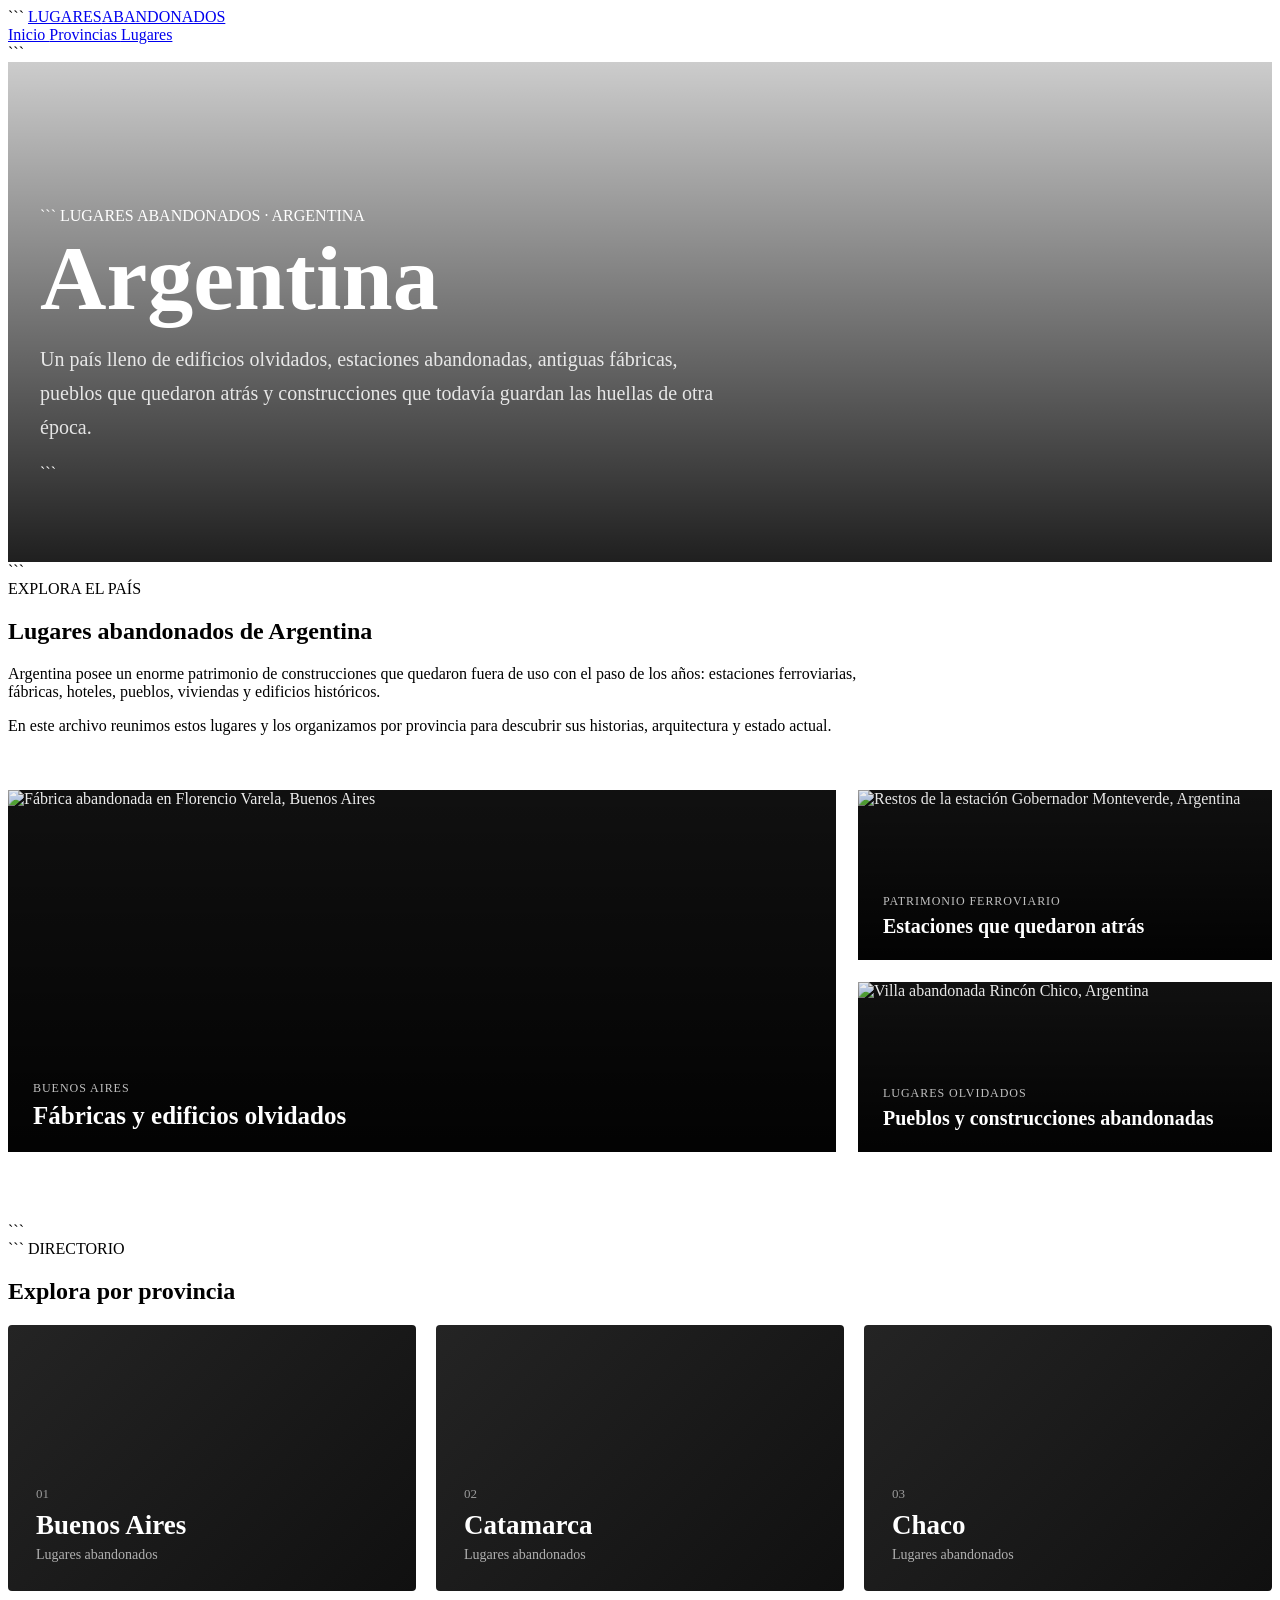
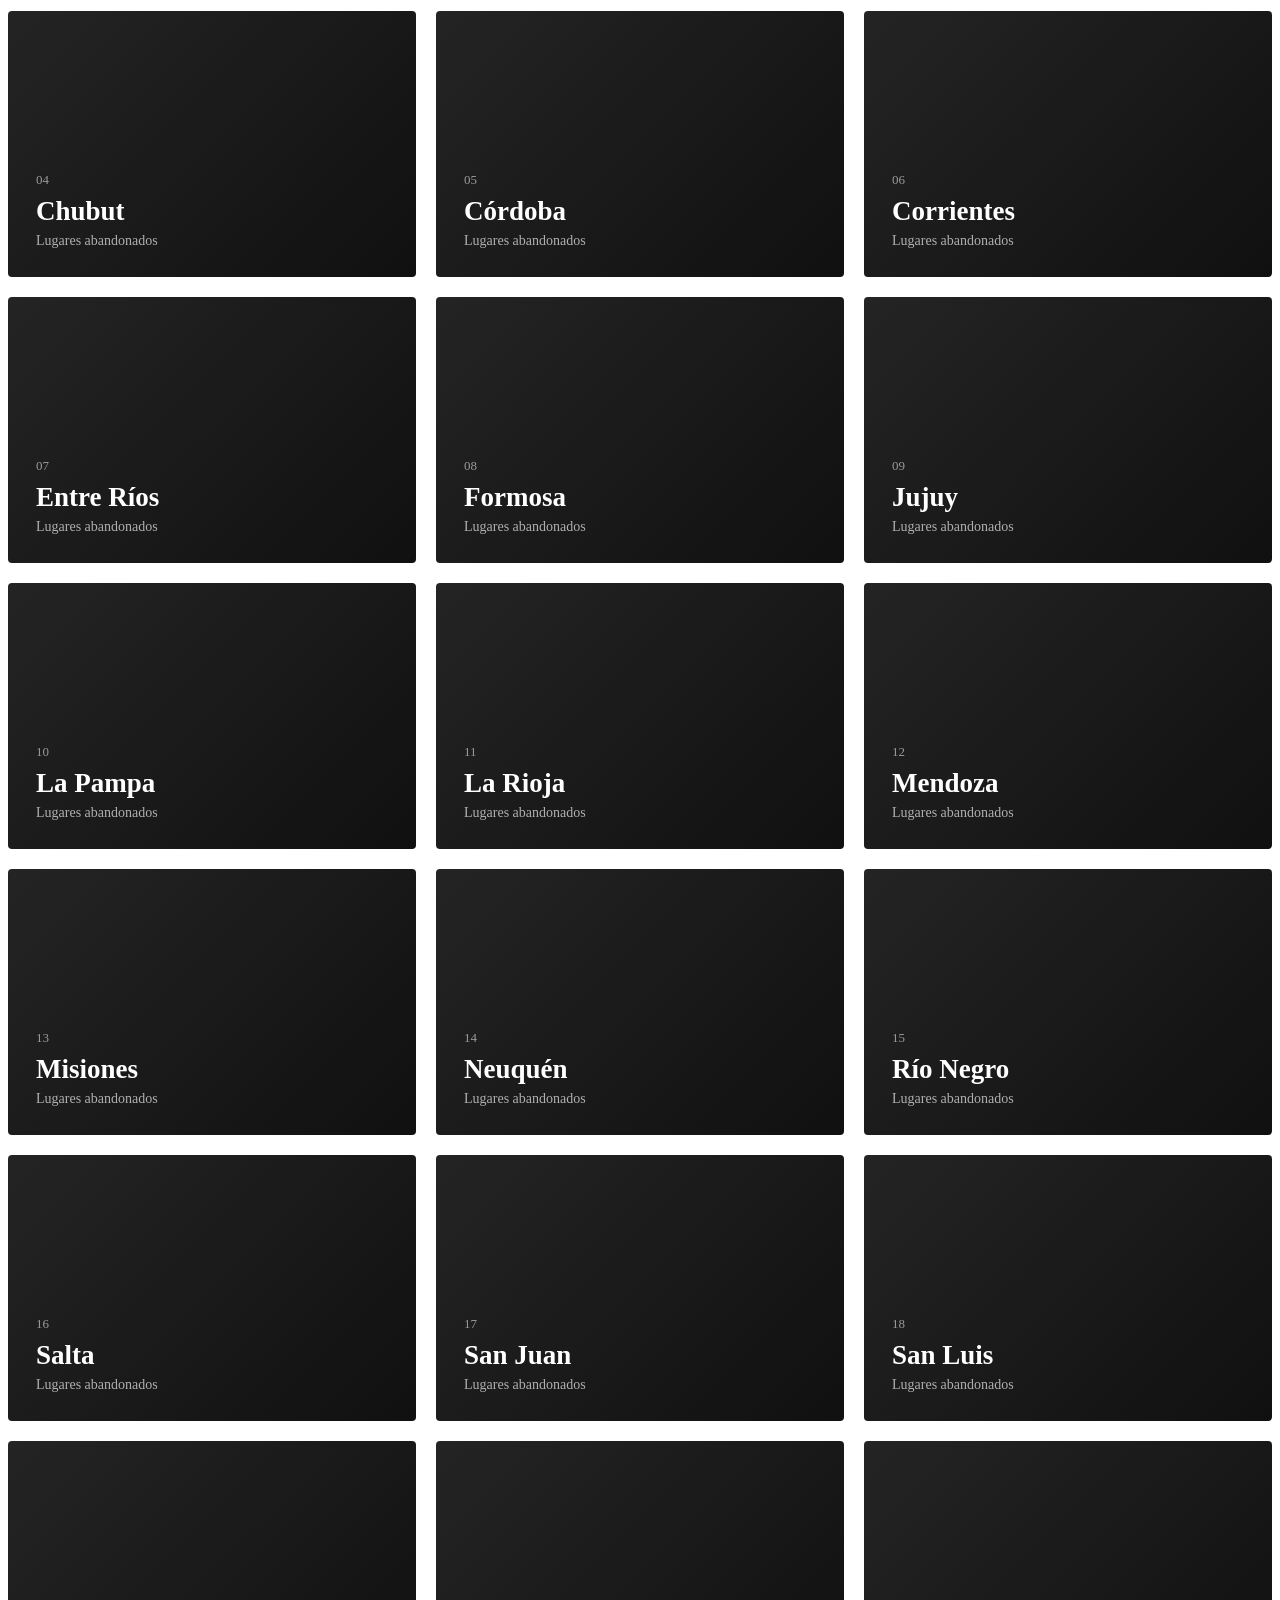
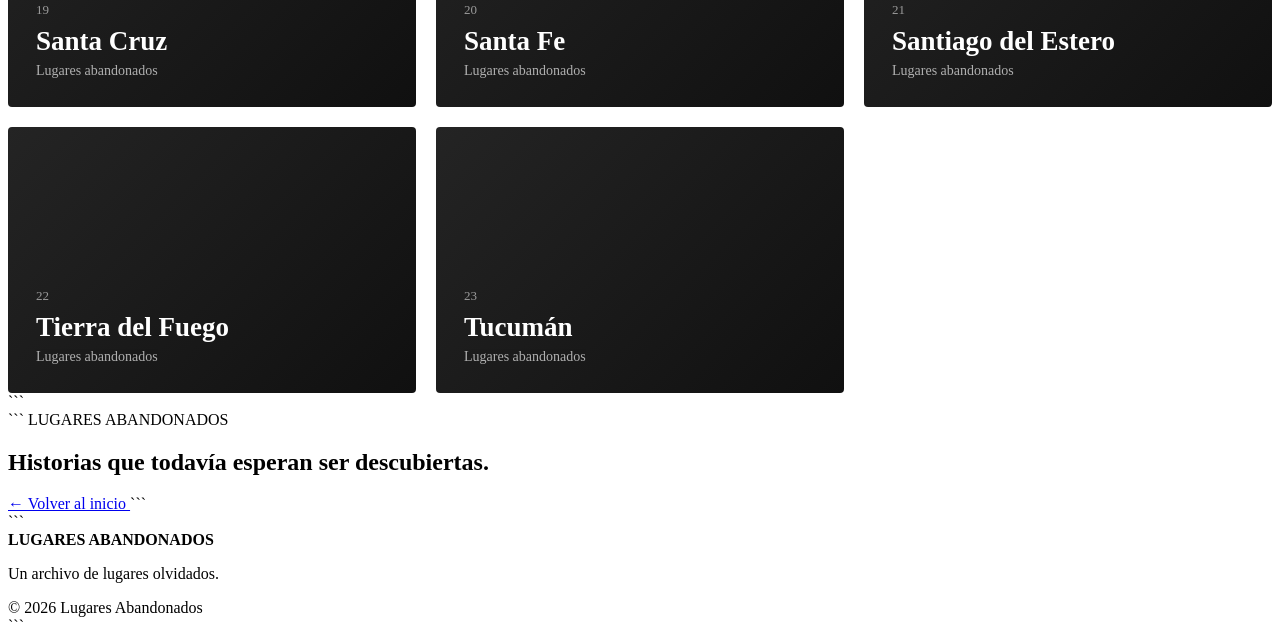
==== commit 578c5e5d: "Update index.html" ====
--- a/lugares/argentina/index.html
+++ b/lugares/argentina/index.html
@@ -1,19 +1,24 @@
-```html
 <!DOCTYPE html>
+
 <html lang="es">
 
 <head>
 
   <meta charset="UTF-8">
 
-  <meta name="viewport" content="width=device-width, initial-scale=1.0">
+<meta
+name="viewport"
+content="width=device-width, initial-scale=1.0"
+
+>
 
   <title>Lugares abandonados de Argentina | Lugares Abandonados</title>
 
-  <meta
-    name="description"
-    content="Explora los lugares abandonados de Argentina. Descubre edificios históricos, hoteles, estaciones, fábricas, pueblos y construcciones olvidadas de todas las provincias."
-  >
+<meta
+name="description"
+content="Explora los lugares abandonados de Argentina. Descubre edificios históricos, estaciones, fábricas, pueblos y construcciones olvidadas de todas las provincias."
+
+>
 
   <link
     rel="stylesheet"
@@ -22,12 +27,8 @@
 
   <style>
 
-    /* =====================================================
-       HERO ARGENTINA
-    ===================================================== */
-
     .argentina-hero {
-      min-height: 560px;
+      min-height: 500px;
       display: flex;
       align-items: flex-end;
       position: relative;
@@ -37,9 +38,9 @@
         linear-gradient(
           to top,
           rgba(0,0,0,.88),
-          rgba(0,0,0,.15)
+          rgba(0,0,0,.20)
         ),
-        url("https://upload.wikimedia.org/wikipedia/commons/0/0d/Perito_Moreno_Glacier_Patagonia_Argentina_Luca_Galuzzi_2005.JPG")
+        url("https://commons.wikimedia.org/wiki/Special:FilePath/F%C3%A1brica%20abandonada%20en%20Florencio%20Varela%2C%20provincia%20de%20Buenos%20Aires%2C%20Argentina.jpg")
         center / cover no-repeat;
     }
 
@@ -47,90 +48,115 @@
       width: 100%;
       max-width: 1200px;
       margin: 0 auto;
-      padding: 90px 30px;
+      padding: 80px 30px;
       color: white;
     }
 
     .argentina-hero h1 {
-      font-size: clamp(52px, 8vw, 96px);
+      font-size: clamp(48px, 8vw, 92px);
       margin: 10px 0 20px;
       line-height: .95;
     }
 
     .argentina-hero p {
-      max-width: 720px;
+      max-width: 700px;
       font-size: 20px;
       line-height: 1.7;
-      color: rgba(255,255,255,.88);
-    }
-
-
-    /* =====================================================
-       INTRO
-    ===================================================== */
+      color: rgba(255,255,255,.85);
+    }
 
     .argentina-intro {
       max-width: 850px;
       margin-bottom: 55px;
     }
 
-
-    /* =====================================================
-       DESTACADOS
-    ===================================================== */
-
-    .argentina-destacados {
+    /* =========================
+       IMÁGENES ARGENTINA
+    ========================= */
+
+    .argentina-imagenes {
       display: grid;
       grid-template-columns: 2fr 1fr;
-      gap: 24px;
-      margin-bottom: 20px;
-    }
-
-    .argentina-destacado {
-      min-height: 390px;
+      gap: 22px;
+      margin-bottom: 70px;
+    }
+
+    .argentina-imagen-principal,
+    .argentina-imagen-secundaria {
       position: relative;
       overflow: hidden;
+      min-height: 360px;
+      color: white;
+      text-decoration: none;
+      background: #111;
+    }
+
+    .argentina-imagen-secundarias {
+      display: grid;
+      grid-template-rows: 1fr 1fr;
+      gap: 22px;
+    }
+
+    .argentina-imagen-principal img,
+    .argentina-imagen-secundaria img {
+      position: absolute;
+      inset: 0;
+      width: 100%;
+      height: 100%;
+      object-fit: cover;
+      display: block;
+      transition: transform .35s ease;
+    }
+
+    .argentina-imagen-principal:hover img,
+    .argentina-imagen-secundaria:hover img {
+      transform: scale(1.04);
+    }
+
+    .argentina-imagen-principal::after,
+    .argentina-imagen-secundaria::after {
+      content: "";
+      position: absolute;
+      inset: 0;
 
       background:
         linear-gradient(
           to top,
-          rgba(0,0,0,.9),
-          rgba(0,0,0,.1)
-        ),
-        url("https://commons.wikimedia.org/wiki/Special:FilePath/Palacio%20Piria%20en%20la%20actualidad..jpg")
-        center / cover no-repeat;
-
-      display: flex;
-      align-items: flex-end;
-
-      padding: 35px;
-
-      color: white;
-      text-decoration: none;
-
-      border-radius: 4px;
-
-      transition: transform .25s ease;
-    }
-
-    .argentina-destacado:hover {
-      transform: translateY(-5px);
-    }
-
-    .argentina-destacado h3 {
-      font-size: 38px;
-      margin: 8px 0;
-    }
-
-    .argentina-destacado p {
-      margin: 0;
-      opacity: .85;
-    }
-
-
-    /* =====================================================
+          rgba(0,0,0,.85),
+          rgba(0,0,0,.05)
+        );
+    }
+
+    .argentina-imagen-texto {
+      position: absolute;
+      z-index: 2;
+      left: 25px;
+      right: 25px;
+      bottom: 22px;
+    }
+
+    .argentina-imagen-texto span {
+      font-size: 12px;
+      letter-spacing: .08em;
+      opacity: .75;
+    }
+
+    .argentina-imagen-texto h3 {
+      margin: 6px 0 0;
+      font-size: 25px;
+    }
+
+    .argentina-imagen-secundaria {
+      min-height: 170px;
+    }
+
+    .argentina-imagen-secundaria .argentina-imagen-texto h3 {
+      font-size: 20px;
+    }
+
+    /* =========================
        PROVINCIAS
-    ===================================================== */
+    ========================= */
 
     .provincias-grid {
       display: grid;
@@ -140,51 +166,38 @@
 
     .provincia-card {
       display: block;
-
-      min-height: 230px;
-
+      min-height: 210px;
       padding: 28px;
-
       position: relative;
       overflow: hidden;
-
       text-decoration: none;
       color: white;
-
       border-radius: 4px;
-
-      background-size: cover;
-      background-position: center;
-
+      background:
+        linear-gradient(
+          135deg,
+          #242424,
+          #101010
+        );
       transition:
         transform .25s ease,
-        box-shadow .25s ease;
+        background .25s ease;
     }
 
     .provincia-card:hover {
       transform: translateY(-5px);
-    }
-
-    .provincia-card::before {
-      content: "";
-
-      position: absolute;
-      inset: 0;
-
       background:
         linear-gradient(
-          to top,
-          rgba(0,0,0,.9),
-          rgba(0,0,0,.15)
+          135deg,
+          #333,
+          #151515
         );
     }
 
     .provincia-card-content {
       position: relative;
       z-index: 2;
-
       height: 100%;
-
       display: flex;
       flex-direction: column;
       justify-content: flex-end;
@@ -192,144 +205,23 @@
 
     .provincia-numero {
       font-size: 13px;
-      opacity: .7;
+      opacity: .55;
       margin-bottom: 8px;
     }
 
     .provincia-card h3 {
-      font-size: 28px;
+      font-size: 27px;
       margin: 0 0 6px;
     }
 
     .provincia-card span:last-child {
       font-size: 14px;
-      opacity: .75;
-    }
-
-
-    /* =====================================================
-       IMÁGENES PROVINCIAS
-    ===================================================== */
-
-    .provincia-buenos-aires {
-      background-image:
-        url("https://upload.wikimedia.org/wikipedia/commons/3/3b/Buenos_Aires_-_Puerto_Madero.jpg");
-    }
-
-    .provincia-catamarca {
-      background-image:
-        url("https://upload.wikimedia.org/wikipedia/commons/5/5e/Cuidad_de_Bel%C3%A9n_-_Catamarca.jpg");
-    }
-
-    .provincia-chaco {
-      background-image:
-        url("https://upload.wikimedia.org/wikipedia/commons/7/73/Parque_Nacional_Chaco.jpg");
-    }
-
-    .provincia-chubut {
-      background-image:
-        url("https://upload.wikimedia.org/wikipedia/commons/7/7a/Los_Altares_Chubut_Argentina.jpg");
-    }
-
-    .provincia-cordoba {
-      background-image:
-        url("https://upload.wikimedia.org/wikipedia/commons/1/1e/Sierras_de_Cordoba.jpg");
-    }
-
-    .provincia-corrientes {
-      background-image:
-        url("https://upload.wikimedia.org/wikipedia/commons/8/8c/Ibera_Corrientes_Argentina.jpg");
-    }
-
-    .provincia-entre-rios {
-      background-image:
-        url("https://upload.wikimedia.org/wikipedia/commons/2/25/Palacio_San_Jose_Entre_Rios.jpg");
-    }
-
-    .provincia-formosa {
-      background-image:
-        url("https://upload.wikimedia.org/wikipedia/commons/5/5b/Formosa_Argentina_landscape.jpg");
-    }
-
-    .provincia-jujuy {
-      background-image:
-        url("https://upload.wikimedia.org/wikipedia/commons/8/8e/Quebrada_de_Humahuaca_Jujuy.jpg");
-    }
-
-    .provincia-la-pampa {
-      background-image:
-        url("https://upload.wikimedia.org/wikipedia/commons/4/4d/La_Pampa_Argentina_landscape.jpg");
-    }
-
-    .provincia-la-rioja {
-      background-image:
-        url("https://upload.wikimedia.org/wikipedia/commons/0/0b/Parque_Nacional_Talampaya.jpg");
-    }
-
-    .provincia-mendoza {
-      background-image:
-        url("https://upload.wikimedia.org/wikipedia/commons/5/5c/Aconcagua_Mendoza_Argentina.jpg");
-    }
-
-    .provincia-misiones {
-      background-image:
-        url("https://upload.wikimedia.org/wikipedia/commons/3/36/Cataratas_del_Iguazu.jpg");
-    }
-
-    .provincia-neuquen {
-      background-image:
-        url("https://upload.wikimedia.org/wikipedia/commons/6/6e/Volcan_Lanin_Neuquen.jpg");
-    }
-
-    .provincia-rio-negro {
-      background-image:
-        url("https://upload.wikimedia.org/wikipedia/commons/1/1d/Bariloche_Rio_Negro_Argentina.jpg");
-    }
-
-    .provincia-salta {
-      background-image:
-        url("https://upload.wikimedia.org/wikipedia/commons/4/4d/Salta_Argentina_landscape.jpg");
-    }
-
-    .provincia-san-juan {
-      background-image:
-        url("https://upload.wikimedia.org/wikipedia/commons/8/8d/Valle_de_la_Luna_San_Juan.jpg");
-    }
-
-    .provincia-san-luis {
-      background-image:
-        url("https://upload.wikimedia.org/wikipedia/commons/6/65/Sierra_de_los_Comechingones.jpg");
-    }
-
-    .provincia-santa-cruz {
-      background-image:
-        url("https://upload.wikimedia.org/wikipedia/commons/2/25/Perito_Moreno_Glacier_Patagonia.jpg");
-    }
-
-    .provincia-santa-fe {
-      background-image:
-        url("https://upload.wikimedia.org/wikipedia/commons/1/1c/Rosario_Santa_Fe_Argentina.jpg");
-    }
-
-    .provincia-santiago {
-      background-image:
-        url("https://upload.wikimedia.org/wikipedia/commons/6/6c/Santiago_del_Estero_Argentina.jpg");
-    }
-
-    .provincia-tierra {
-      background-image:
-        url("https://upload.wikimedia.org/wikipedia/commons/4/4f/Ushuaia_Tierra_del_Fuego_Argentina.jpg");
-    }
-
-    .provincia-tucuman {
-      background-image:
-        url("https://upload.wikimedia.org/wikipedia/commons/3/3f/Tucuman_Argentina_landscape.jpg");
-    }
-
-
-    /* =====================================================
+      opacity: .65;
+    }
+
+    /* =========================
        RESPONSIVE
-    ===================================================== */
+    ========================= */
 
     @media (max-width: 900px) {
 
@@ -337,12 +229,16 @@
         grid-template-columns: repeat(2, 1fr);
       }
 
-      .argentina-destacados {
+      .argentina-imagenes {
         grid-template-columns: 1fr;
       }
 
-    }
-
+      .argentina-imagen-secundarias {
+        grid-template-columns: 1fr 1fr;
+        grid-template-rows: 240px;
+      }
+
+    }
 
     @media (max-width: 600px) {
 
@@ -355,59 +251,65 @@
       }
 
       .argentina-hero-content {
-        padding: 55px 22px;
+        padding: 50px 22px;
       }
 
       .argentina-hero p {
         font-size: 17px;
       }
 
+      .argentina-imagen-secundarias {
+        grid-template-columns: 1fr;
+        grid-template-rows: 220px 220px;
+      }
+
+      .argentina-imagen-principal {
+        min-height: 320px;
+      }
+
     }
 
   </style>
 
 </head>
 
-
 <body>
 
-
 <header class="lugares-header">
 
   <div class="lugares-container lugares-header-inner">
 
-    <a
-      href="../../index.html"
-      class="lugares-logo"
-    >
-      LUGARES<span>ABANDONADOS</span>
-    </a>
-
-
-    <nav class="lugares-nav">
-
-      <a href="../../index.html">
-        Inicio
-      </a>
-
-      <a href="#provincias">
-        Provincias
-      </a>
-
-      <a href="#destacados">
-        Destacados
-      </a>
-
-    </nav>
+```
+<a
+  href="../../index.html"
+  class="lugares-logo"
+>
+  LUGARES<span>ABANDONADOS</span>
+</a>
+
+
+<nav class="lugares-nav">
+
+  <a href="../../index.html">
+    Inicio
+  </a>
+
+  <a href="#provincias">
+    Provincias
+  </a>
+
+  <a href="#lugares">
+    Lugares
+  </a>
+
+</nav>
+```
 
   </div>
 
 </header>
 
-
-
 <main>
-
 
 <!-- =====================================================
      HERO
@@ -417,120 +319,157 @@
 
   <div class="argentina-hero-content">
 
-    <span class="lugar-kicker">
-      LUGARES ABANDONADOS · ARGENTINA
-    </span>
-
-    <h1>
-      Argentina
-    </h1>
-
-    <p>
-      Un país lleno de historias, edificios olvidados,
-      estaciones que dejaron de funcionar, pueblos que
-      quedaron atrás y construcciones que todavía guardan
-      las huellas de otra época.
-    </p>
+```
+<span class="lugar-kicker">
+  LUGARES ABANDONADOS · ARGENTINA
+</span>
+
+<h1>
+  Argentina
+</h1>
+
+<p>
+  Un país lleno de edificios olvidados, estaciones
+  abandonadas, antiguas fábricas, pueblos que quedaron
+  atrás y construcciones que todavía guardan las huellas
+  de otra época.
+</p>
+```
 
   </div>
 
 </section>
 
-
-
 <!-- =====================================================
-     INTRO + DESTACADO
+     INTRODUCCIÓN
 ===================================================== -->
 
 <section class="lugar-section">
 
   <div class="lugares-container">
 
-
-    <div class="argentina-intro">
-
-      <span class="section-kicker">
-        EXPLORA EL PAÍS
+```
+<div class="argentina-intro">
+
+  <span class="section-kicker">
+    EXPLORA EL PAÍS
+  </span>
+
+  <h2>
+    Lugares abandonados de Argentina
+  </h2>
+
+  <p>
+    Argentina posee un enorme patrimonio de construcciones
+    que quedaron fuera de uso con el paso de los años:
+    estaciones ferroviarias, fábricas, hoteles, pueblos,
+    viviendas y edificios históricos.
+  </p>
+
+  <p>
+    En este archivo reunimos estos lugares y los
+    organizamos por provincia para descubrir sus historias,
+    arquitectura y estado actual.
+  </p>
+
+</div>
+
+
+
+<!-- =================================================
+     TRES IMÁGENES
+================================================== -->
+
+<div
+  id="lugares"
+  class="argentina-imagenes"
+>
+
+  <a
+    href="buenos-aires/"
+    class="argentina-imagen-principal"
+  >
+
+    <img
+      src="https://commons.wikimedia.org/wiki/Special:FilePath/F%C3%A1brica%20abandonada%20en%20Florencio%20Varela%2C%20provincia%20de%20Buenos%20Aires%2C%20Argentina.jpg"
+      alt="Fábrica abandonada en Florencio Varela, Buenos Aires"
+      loading="lazy"
+    >
+
+    <div class="argentina-imagen-texto">
+
+      <span>
+        BUENOS AIRES
       </span>
 
-      <h2>
-        Lugares abandonados de Argentina
-      </h2>
-
-      <p>
-        Argentina tiene miles de kilómetros de territorio y
-        una historia marcada por antiguas líneas ferroviarias,
-        pueblos mineros, grandes estancias, fábricas, hoteles,
-        estaciones y edificios que con el paso del tiempo
-        quedaron abandonados.
-      </p>
-
-      <p>
-        Aquí reunimos estos lugares y los organizamos por
-        provincia para que puedas descubrir su historia,
-        ubicación, arquitectura y estado actual.
-      </p>
-
-    </div>
-
-
-
-    <div
-      id="destacados"
-      class="argentina-destacados"
-    >
-
-
-      <a
-        href="buenos-aires/"
-        class="argentina-destacado"
+      <h3>
+        Fábricas y edificios olvidados
+      </h3>
+
+    </div>
+
+  </a>
+
+
+
+  <div class="argentina-imagen-secundarias">
+
+
+    <div class="argentina-imagen-secundaria">
+
+      <img
+        src="https://commons.wikimedia.org/wiki/Special:FilePath/Estaci%C3%B3n%20Gob%20Monteverde%20y%20sus%20restos.jpg"
+        alt="Restos de la estación Gobernador Monteverde, Argentina"
+        loading="lazy"
       >
 
-        <div>
-
-          <span class="section-kicker">
-            DESTACADO
-          </span>
-
-          <h3>
-            Palacio Piria
-          </h3>
-
-          <p>
-            Punta Lara · Ensenada · Buenos Aires
-          </p>
-
-        </div>
-
-      </a>
-
-
-
-      <div class="dato">
-
-        <strong>
-          23
-        </strong>
+      <div class="argentina-imagen-texto">
+
+        <span>
+          PATRIMONIO FERROVIARIO
+        </span>
 
         <h3>
-          Provincias
+          Estaciones que quedaron atrás
         </h3>
 
-        <p>
-          Explora el archivo de lugares abandonados
-          organizado por provincia.
-        </p>
-
       </div>
 
-
-    </div>
+    </div>
+
+
+
+    <div class="argentina-imagen-secundaria">
+
+      <img
+        src="https://commons.wikimedia.org/wiki/Special:FilePath/Abandonada%20villa%20rincon%20chico%20-%20avenida%20de%20ingreso%20-%20panoramio.jpg"
+        alt="Villa abandonada Rincón Chico, Argentina"
+        loading="lazy"
+      >
+
+      <div class="argentina-imagen-texto">
+
+        <span>
+          LUGARES OLVIDADOS
+        </span>
+
+        <h3>
+          Pueblos y construcciones abandonadas
+        </h3>
+
+      </div>
+
+    </div>
+
 
   </div>
 
+</div>
+```
+
+  </div>
+
 </section>
-
-
 
 <!-- =====================================================
      PROVINCIAS
@@ -543,232 +482,232 @@
 
   <div class="lugares-container">
 
-    <span class="section-kicker">
-      DIRECTORIO
-    </span>
-
-    <h2>
-      Explora por provincia
-    </h2>
-
-
-    <div class="provincias-grid">
-
-
-      <a href="buenos-aires/" class="provincia-card provincia-buenos-aires">
-        <div class="provincia-card-content">
-          <span class="provincia-numero">01</span>
-          <h3>Buenos Aires</h3>
-          <span>Lugares abandonados</span>
-        </div>
-      </a>
-
-
-      <a href="catamarca/" class="provincia-card provincia-catamarca">
-        <div class="provincia-card-content">
-          <span class="provincia-numero">02</span>
-          <h3>Catamarca</h3>
-          <span>Lugares abandonados</span>
-        </div>
-      </a>
-
-
-      <a href="chaco/" class="provincia-card provincia-chaco">
-        <div class="provincia-card-content">
-          <span class="provincia-numero">03</span>
-          <h3>Chaco</h3>
-          <span>Lugares abandonados</span>
-        </div>
-      </a>
-
-
-      <a href="chubut/" class="provincia-card provincia-chubut">
-        <div class="provincia-card-content">
-          <span class="provincia-numero">04</span>
-          <h3>Chubut</h3>
-          <span>Lugares abandonados</span>
-        </div>
-      </a>
-
-
-      <a href="cordoba/" class="provincia-card provincia-cordoba">
-        <div class="provincia-card-content">
-          <span class="provincia-numero">05</span>
-          <h3>Córdoba</h3>
-          <span>Lugares abandonados</span>
-        </div>
-      </a>
-
-
-      <a href="corrientes/" class="provincia-card provincia-corrientes">
-        <div class="provincia-card-content">
-          <span class="provincia-numero">06</span>
-          <h3>Corrientes</h3>
-          <span>Lugares abandonados</span>
-        </div>
-      </a>
-
-
-      <a href="entre-rios/" class="provincia-card provincia-entre-rios">
-        <div class="provincia-card-content">
-          <span class="provincia-numero">07</span>
-          <h3>Entre Ríos</h3>
-          <span>Lugares abandonados</span>
-        </div>
-      </a>
-
-
-      <a href="formosa/" class="provincia-card provincia-formosa">
-        <div class="provincia-card-content">
-          <span class="provincia-numero">08</span>
-          <h3>Formosa</h3>
-          <span>Lugares abandonados</span>
-        </div>
-      </a>
-
-
-      <a href="jujuy/" class="provincia-card provincia-jujuy">
-        <div class="provincia-card-content">
-          <span class="provincia-numero">09</span>
-          <h3>Jujuy</h3>
-          <span>Lugares abandonados</span>
-        </div>
-      </a>
-
-
-      <a href="la-pampa/" class="provincia-card provincia-la-pampa">
-        <div class="provincia-card-content">
-          <span class="provincia-numero">10</span>
-          <h3>La Pampa</h3>
-          <span>Lugares abandonados</span>
-        </div>
-      </a>
-
-
-      <a href="la-rioja/" class="provincia-card provincia-la-rioja">
-        <div class="provincia-card-content">
-          <span class="provincia-numero">11</span>
-          <h3>La Rioja</h3>
-          <span>Lugares abandonados</span>
-        </div>
-      </a>
-
-
-      <a href="mendoza/" class="provincia-card provincia-mendoza">
-        <div class="provincia-card-content">
-          <span class="provincia-numero">12</span>
-          <h3>Mendoza</h3>
-          <span>Lugares abandonados</span>
-        </div>
-      </a>
-
-
-      <a href="misiones/" class="provincia-card provincia-misiones">
-        <div class="provincia-card-content">
-          <span class="provincia-numero">13</span>
-          <h3>Misiones</h3>
-          <span>Lugares abandonados</span>
-        </div>
-      </a>
-
-
-      <a href="neuquen/" class="provincia-card provincia-neuquen">
-        <div class="provincia-card-content">
-          <span class="provincia-numero">14</span>
-          <h3>Neuquén</h3>
-          <span>Lugares abandonados</span>
-        </div>
-      </a>
-
-
-      <a href="rio-negro/" class="provincia-card provincia-rio-negro">
-        <div class="provincia-card-content">
-          <span class="provincia-numero">15</span>
-          <h3>Río Negro</h3>
-          <span>Lugares abandonados</span>
-        </div>
-      </a>
-
-
-      <a href="salta/" class="provincia-card provincia-salta">
-        <div class="provincia-card-content">
-          <span class="provincia-numero">16</span>
-          <h3>Salta</h3>
-          <span>Lugares abandonados</span>
-        </div>
-      </a>
-
-
-      <a href="san-juan/" class="provincia-card provincia-san-juan">
-        <div class="provincia-card-content">
-          <span class="provincia-numero">17</span>
-          <h3>San Juan</h3>
-          <span>Lugares abandonados</span>
-        </div>
-      </a>
-
-
-      <a href="san-luis/" class="provincia-card provincia-san-luis">
-        <div class="provincia-card-content">
-          <span class="provincia-numero">18</span>
-          <h3>San Luis</h3>
-          <span>Lugares abandonados</span>
-        </div>
-      </a>
-
-
-      <a href="santa-cruz/" class="provincia-card provincia-santa-cruz">
-        <div class="provincia-card-content">
-          <span class="provincia-numero">19</span>
-          <h3>Santa Cruz</h3>
-          <span>Lugares abandonados</span>
-        </div>
-      </a>
-
-
-      <a href="santa-fe/" class="provincia-card provincia-santa-fe">
-        <div class="provincia-card-content">
-          <span class="provincia-numero">20</span>
-          <h3>Santa Fe</h3>
-          <span>Lugares abandonados</span>
-        </div>
-      </a>
-
-
-      <a href="santiago-del-estero/" class="provincia-card provincia-santiago">
-        <div class="provincia-card-content">
-          <span class="provincia-numero">21</span>
-          <h3>Santiago del Estero</h3>
-          <span>Lugares abandonados</span>
-        </div>
-      </a>
-
-
-      <a href="tierra-del-fuego/" class="provincia-card provincia-tierra">
-        <div class="provincia-card-content">
-          <span class="provincia-numero">22</span>
-          <h3>Tierra del Fuego</h3>
-          <span>Lugares abandonados</span>
-        </div>
-      </a>
-
-
-      <a href="tucuman/" class="provincia-card provincia-tucuman">
-        <div class="provincia-card-content">
-          <span class="provincia-numero">23</span>
-          <h3>Tucumán</h3>
-          <span>Lugares abandonados</span>
-        </div>
-      </a>
-
-
-    </div>
+```
+<span class="section-kicker">
+  DIRECTORIO
+</span>
+
+<h2>
+  Explora por provincia
+</h2>
+
+
+<div class="provincias-grid">
+
+
+  <a href="buenos-aires/" class="provincia-card">
+    <div class="provincia-card-content">
+      <span class="provincia-numero">01</span>
+      <h3>Buenos Aires</h3>
+      <span>Lugares abandonados</span>
+    </div>
+  </a>
+
+
+  <a href="catamarca/" class="provincia-card">
+    <div class="provincia-card-content">
+      <span class="provincia-numero">02</span>
+      <h3>Catamarca</h3>
+      <span>Lugares abandonados</span>
+    </div>
+  </a>
+
+
+  <a href="chaco/" class="provincia-card">
+    <div class="provincia-card-content">
+      <span class="provincia-numero">03</span>
+      <h3>Chaco</h3>
+      <span>Lugares abandonados</span>
+    </div>
+  </a>
+
+
+  <a href="chubut/" class="provincia-card">
+    <div class="provincia-card-content">
+      <span class="provincia-numero">04</span>
+      <h3>Chubut</h3>
+      <span>Lugares abandonados</span>
+    </div>
+  </a>
+
+
+  <a href="cordoba/" class="provincia-card">
+    <div class="provincia-card-content">
+      <span class="provincia-numero">05</span>
+      <h3>Córdoba</h3>
+      <span>Lugares abandonados</span>
+    </div>
+  </a>
+
+
+  <a href="corrientes/" class="provincia-card">
+    <div class="provincia-card-content">
+      <span class="provincia-numero">06</span>
+      <h3>Corrientes</h3>
+      <span>Lugares abandonados</span>
+    </div>
+  </a>
+
+
+  <a href="entre-rios/" class="provincia-card">
+    <div class="provincia-card-content">
+      <span class="provincia-numero">07</span>
+      <h3>Entre Ríos</h3>
+      <span>Lugares abandonados</span>
+    </div>
+  </a>
+
+
+  <a href="formosa/" class="provincia-card">
+    <div class="provincia-card-content">
+      <span class="provincia-numero">08</span>
+      <h3>Formosa</h3>
+      <span>Lugares abandonados</span>
+    </div>
+  </a>
+
+
+  <a href="jujuy/" class="provincia-card">
+    <div class="provincia-card-content">
+      <span class="provincia-numero">09</span>
+      <h3>Jujuy</h3>
+      <span>Lugares abandonados</span>
+    </div>
+  </a>
+
+
+  <a href="la-pampa/" class="provincia-card">
+    <div class="provincia-card-content">
+      <span class="provincia-numero">10</span>
+      <h3>La Pampa</h3>
+      <span>Lugares abandonados</span>
+    </div>
+  </a>
+
+
+  <a href="la-rioja/" class="provincia-card">
+    <div class="provincia-card-content">
+      <span class="provincia-numero">11</span>
+      <h3>La Rioja</h3>
+      <span>Lugares abandonados</span>
+    </div>
+  </a>
+
+
+  <a href="mendoza/" class="provincia-card">
+    <div class="provincia-card-content">
+      <span class="provincia-numero">12</span>
+      <h3>Mendoza</h3>
+      <span>Lugares abandonados</span>
+    </div>
+  </a>
+
+
+  <a href="misiones/" class="provincia-card">
+    <div class="provincia-card-content">
+      <span class="provincia-numero">13</span>
+      <h3>Misiones</h3>
+      <span>Lugares abandonados</span>
+    </div>
+  </a>
+
+
+  <a href="neuquen/" class="provincia-card">
+    <div class="provincia-card-content">
+      <span class="provincia-numero">14</span>
+      <h3>Neuquén</h3>
+      <span>Lugares abandonados</span>
+    </div>
+  </a>
+
+
+  <a href="rio-negro/" class="provincia-card">
+    <div class="provincia-card-content">
+      <span class="provincia-numero">15</span>
+      <h3>Río Negro</h3>
+      <span>Lugares abandonados</span>
+    </div>
+  </a>
+
+
+  <a href="salta/" class="provincia-card">
+    <div class="provincia-card-content">
+      <span class="provincia-numero">16</span>
+      <h3>Salta</h3>
+      <span>Lugares abandonados</span>
+    </div>
+  </a>
+
+
+  <a href="san-juan/" class="provincia-card">
+    <div class="provincia-card-content">
+      <span class="provincia-numero">17</span>
+      <h3>San Juan</h3>
+      <span>Lugares abandonados</span>
+    </div>
+  </a>
+
+
+  <a href="san-luis/" class="provincia-card">
+    <div class="provincia-card-content">
+      <span class="provincia-numero">18</span>
+      <h3>San Luis</h3>
+      <span>Lugares abandonados</span>
+    </div>
+  </a>
+
+
+  <a href="santa-cruz/" class="provincia-card">
+    <div class="provincia-card-content">
+      <span class="provincia-numero">19</span>
+      <h3>Santa Cruz</h3>
+      <span>Lugares abandonados</span>
+    </div>
+  </a>
+
+
+  <a href="santa-fe/" class="provincia-card">
+    <div class="provincia-card-content">
+      <span class="provincia-numero">20</span>
+      <h3>Santa Fe</h3>
+      <span>Lugares abandonados</span>
+    </div>
+  </a>
+
+
+  <a href="santiago-del-estero/" class="provincia-card">
+    <div class="provincia-card-content">
+      <span class="provincia-numero">21</span>
+      <h3>Santiago del Estero</h3>
+      <span>Lugares abandonados</span>
+    </div>
+  </a>
+
+
+  <a href="tierra-del-fuego/" class="provincia-card">
+    <div class="provincia-card-content">
+      <span class="provincia-numero">22</span>
+      <h3>Tierra del Fuego</h3>
+      <span>Lugares abandonados</span>
+    </div>
+  </a>
+
+
+  <a href="tucuman/" class="provincia-card">
+    <div class="provincia-card-content">
+      <span class="provincia-numero">23</span>
+      <h3>Tucumán</h3>
+      <span>Lugares abandonados</span>
+    </div>
+  </a>
+
+
+</div>
+```
 
   </div>
 
 </section>
-
-
 
 <!-- =====================================================
      FINAL
@@ -778,56 +717,56 @@
 
   <div class="lugares-container">
 
-    <span class="section-kicker">
-      LUGARES ABANDONADOS
-    </span>
-
-    <h2>
-      Historias que todavía esperan ser descubiertas.
-    </h2>
-
-    <a
-      href="../../index.html"
-      class="volver-button"
-    >
-      ← Volver al inicio
-    </a>
+```
+<span class="section-kicker">
+  LUGARES ABANDONADOS
+</span>
+
+<h2>
+  Historias que todavía esperan ser descubiertas.
+</h2>
+
+<a
+  href="../../index.html"
+  class="volver-button"
+>
+  ← Volver al inicio
+</a>
+```
 
   </div>
 
 </section>
 
-
 </main>
 
-
-
 <footer class="lugares-footer">
 
   <div class="lugares-container footer-inner">
 
-    <div>
-
-      <strong>
-        LUGARES ABANDONADOS
-      </strong>
-
-      <p>
-        Un archivo de lugares olvidados.
-      </p>
-
-    </div>
-
-    <div>
-      © 2026 Lugares Abandonados
-    </div>
+```
+<div>
+
+  <strong>
+    LUGARES ABANDONADOS
+  </strong>
+
+  <p>
+    Un archivo de lugares olvidados.
+  </p>
+
+</div>
+
+
+<div>
+  © 2026 Lugares Abandonados
+</div>
+```
 
   </div>
 
 </footer>
 
-
 </body>
 
 </html>
-```
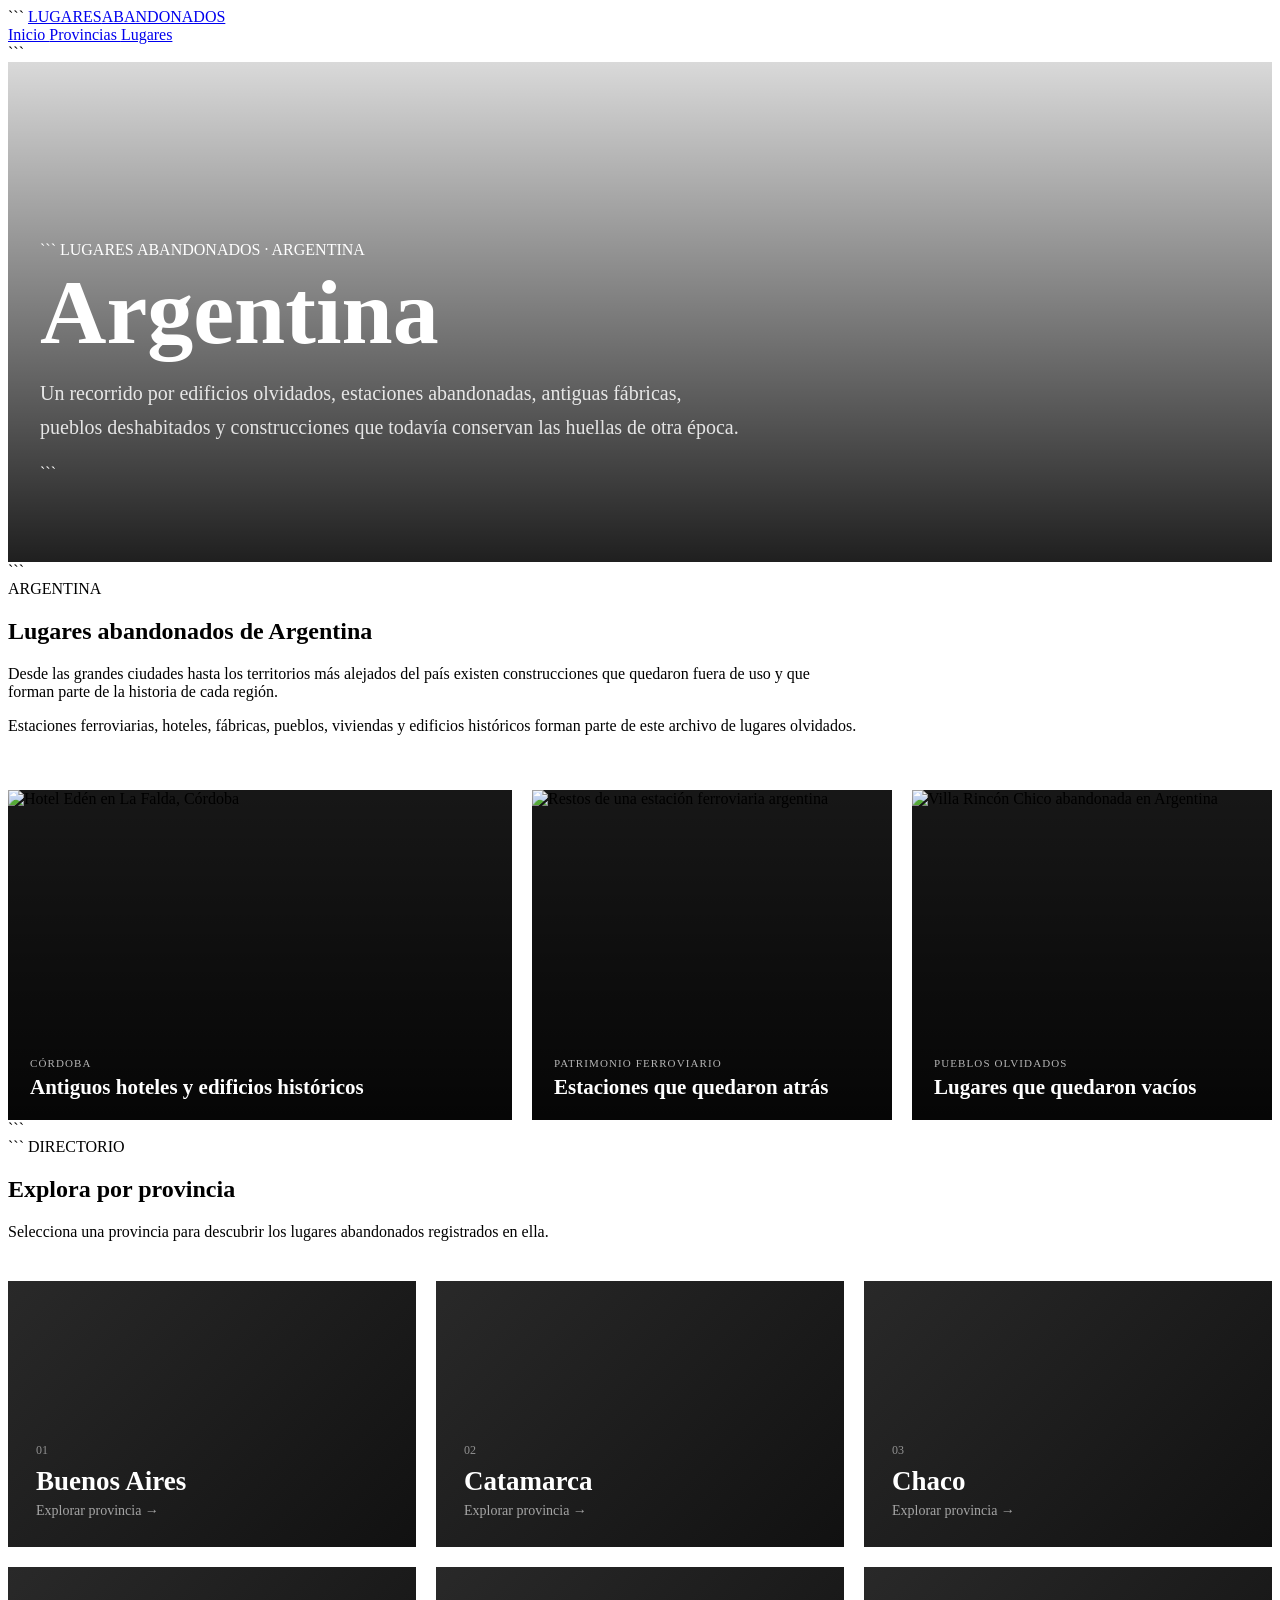
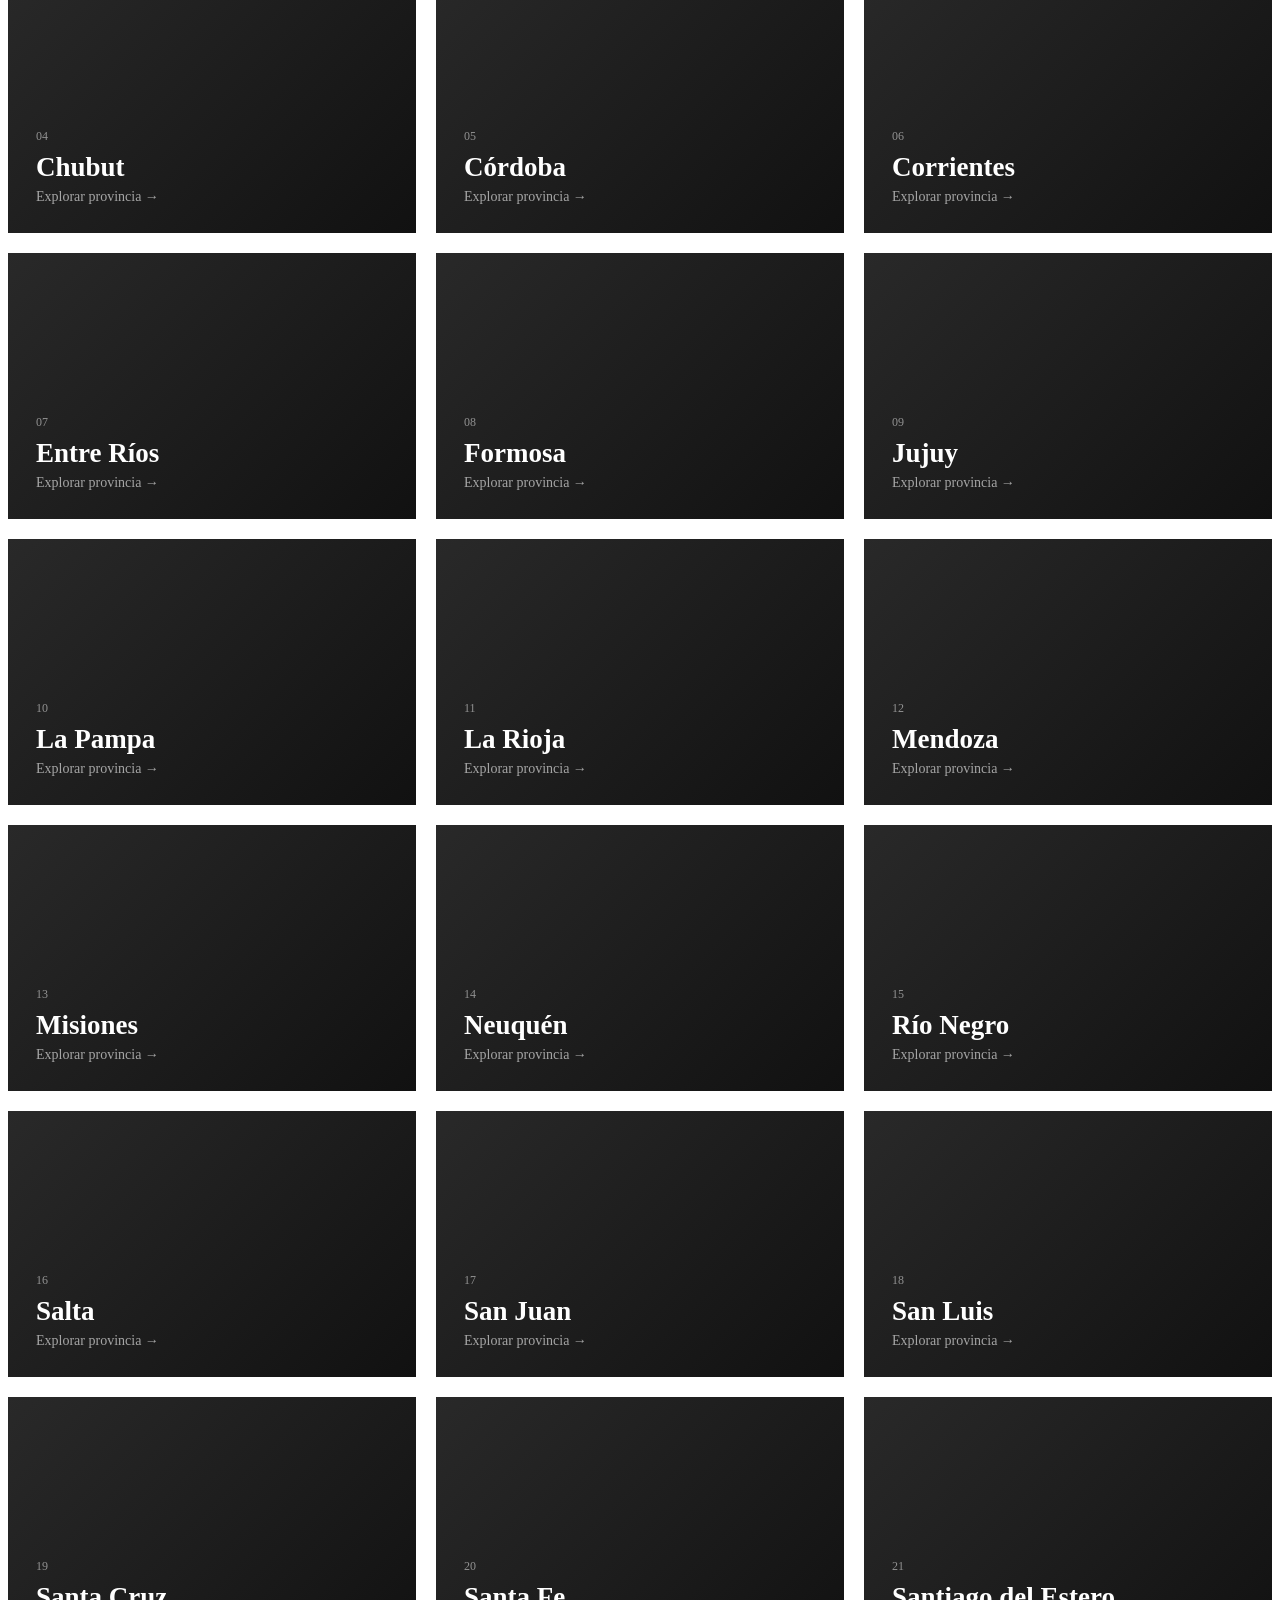
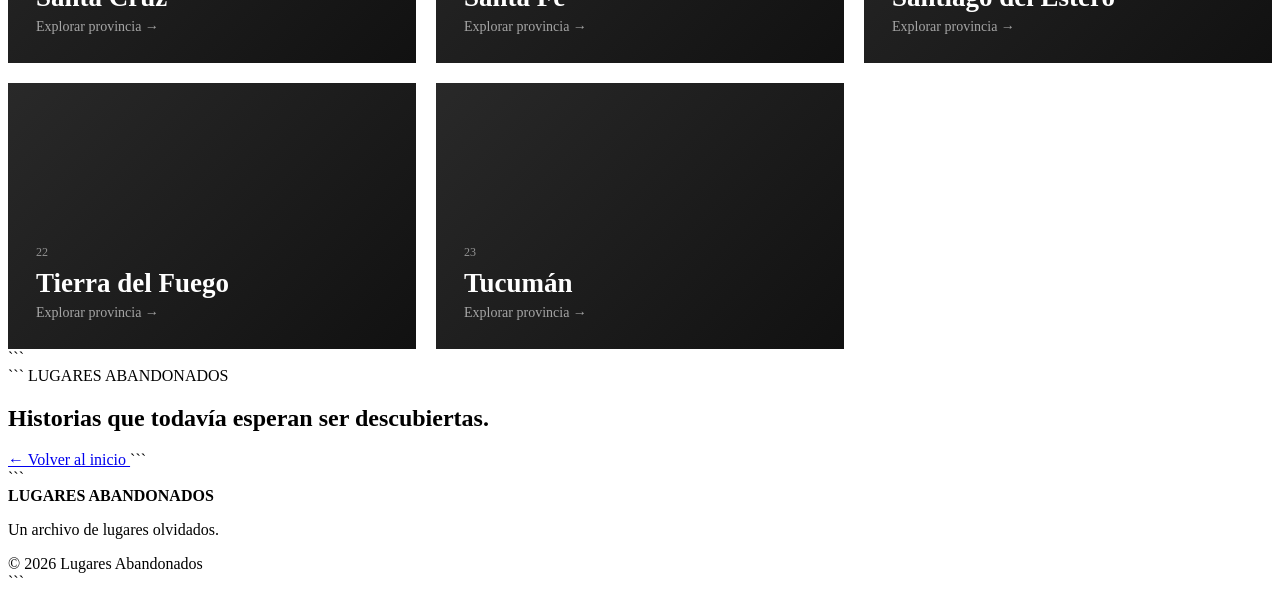
==== commit c18fdb6b: "Update index.html" ====
--- a/lugares/argentina/index.html
+++ b/lugares/argentina/index.html
@@ -16,7 +16,7 @@
 
 <meta
 name="description"
-content="Explora los lugares abandonados de Argentina. Descubre edificios históricos, estaciones, fábricas, pueblos y construcciones olvidadas de todas las provincias."
+content="Explora lugares abandonados de Argentina. Descubre edificios históricos, estaciones, fábricas, pueblos y construcciones olvidadas de las provincias argentinas."
 
 >
 
@@ -26,6 +26,10 @@
   >
 
   <style>
+
+    /* ================================
+       HERO
+    ================================= */
 
     .argentina-hero {
       min-height: 500px;
@@ -38,9 +42,9 @@
         linear-gradient(
           to top,
           rgba(0,0,0,.88),
-          rgba(0,0,0,.20)
+          rgba(0,0,0,.15)
         ),
-        url("https://commons.wikimedia.org/wiki/Special:FilePath/F%C3%A1brica%20abandonada%20en%20Florencio%20Varela%2C%20provincia%20de%20Buenos%20Aires%2C%20Argentina.jpg")
+        url("https://commons.wikimedia.org/wiki/Special:FilePath/Hotel%20Ed%C3%A9n%20-%20Fachada.jpg")
         center / cover no-repeat;
     }
 
@@ -65,42 +69,36 @@
       color: rgba(255,255,255,.85);
     }
 
+
+    /* ================================
+       INTRO
+    ================================= */
+
     .argentina-intro {
       max-width: 850px;
       margin-bottom: 55px;
     }
 
-    /* =========================
-       IMÁGENES ARGENTINA
-    ========================= */
-
-    .argentina-imagenes {
+
+    /* ================================
+       GALERÍA ARGENTINA
+    ================================= */
+
+    .argentina-galeria {
       display: grid;
-      grid-template-columns: 2fr 1fr;
-      gap: 22px;
-      margin-bottom: 70px;
-    }
-
-    .argentina-imagen-principal,
-    .argentina-imagen-secundaria {
+      grid-template-columns: 1.4fr 1fr 1fr;
+      gap: 20px;
+      margin-top: 40px;
+    }
+
+    .argentina-foto {
       position: relative;
+      height: 330px;
       overflow: hidden;
-      min-height: 360px;
-      color: white;
-      text-decoration: none;
-      background: #111;
-    }
-
-    .argentina-imagen-secundarias {
-      display: grid;
-      grid-template-rows: 1fr 1fr;
-      gap: 22px;
-    }
-
-    .argentina-imagen-principal img,
-    .argentina-imagen-secundaria img {
-      position: absolute;
-      inset: 0;
+      background: #171717;
+    }
+
+    .argentina-foto img {
       width: 100%;
       height: 100%;
       object-fit: cover;
@@ -108,13 +106,11 @@
       transition: transform .35s ease;
     }
 
-    .argentina-imagen-principal:hover img,
-    .argentina-imagen-secundaria:hover img {
+    .argentina-foto:hover img {
       transform: scale(1.04);
     }
 
-    .argentina-imagen-principal::after,
-    .argentina-imagen-secundaria::after {
+    .argentina-foto::after {
       content: "";
       position: absolute;
       inset: 0;
@@ -122,63 +118,63 @@
       background:
         linear-gradient(
           to top,
-          rgba(0,0,0,.85),
-          rgba(0,0,0,.05)
+          rgba(0,0,0,.75),
+          rgba(0,0,0,0)
         );
     }
 
-    .argentina-imagen-texto {
+    .argentina-foto-texto {
       position: absolute;
       z-index: 2;
-      left: 25px;
-      right: 25px;
-      bottom: 22px;
-    }
-
-    .argentina-imagen-texto span {
-      font-size: 12px;
-      letter-spacing: .08em;
-      opacity: .75;
-    }
-
-    .argentina-imagen-texto h3 {
-      margin: 6px 0 0;
-      font-size: 25px;
-    }
-
-    .argentina-imagen-secundaria {
-      min-height: 170px;
-    }
-
-    .argentina-imagen-secundaria .argentina-imagen-texto h3 {
-      font-size: 20px;
-    }
-
-    /* =========================
+      left: 22px;
+      right: 22px;
+      bottom: 20px;
+      color: white;
+    }
+
+    .argentina-foto-texto span {
+      display: block;
+      font-size: 11px;
+      letter-spacing: .1em;
+      opacity: .7;
+      margin-bottom: 6px;
+    }
+
+    .argentina-foto-texto strong {
+      font-size: 21px;
+      line-height: 1.2;
+    }
+
+
+    /* ================================
        PROVINCIAS
-    ========================= */
+    ================================= */
 
     .provincias-grid {
       display: grid;
       grid-template-columns: repeat(3, 1fr);
       gap: 20px;
+      margin-top: 40px;
     }
 
     .provincia-card {
       display: block;
       min-height: 210px;
       padding: 28px;
+
       position: relative;
       overflow: hidden;
+
       text-decoration: none;
       color: white;
-      border-radius: 4px;
+
       background:
         linear-gradient(
           135deg,
-          #242424,
-          #101010
+          #292929,
+          #111
         );
+
       transition:
         transform .25s ease,
         background .25s ease;
@@ -186,10 +182,11 @@
 
     .provincia-card:hover {
       transform: translateY(-5px);
+
       background:
         linear-gradient(
           135deg,
-          #333,
+          #363636,
           #151515
         );
     }
@@ -197,15 +194,17 @@
     .provincia-card-content {
       position: relative;
       z-index: 2;
+
       height: 100%;
+
       display: flex;
       flex-direction: column;
       justify-content: flex-end;
     }
 
     .provincia-numero {
-      font-size: 13px;
-      opacity: .55;
+      font-size: 12px;
+      opacity: .5;
       margin-bottom: 8px;
     }
 
@@ -216,57 +215,53 @@
 
     .provincia-card span:last-child {
       font-size: 14px;
-      opacity: .65;
-    }
-
-    /* =========================
+      opacity: .6;
+    }
+
+
+    /* ================================
        RESPONSIVE
-    ========================= */
+    ================================= */
 
     @media (max-width: 900px) {
+
+      .argentina-galeria {
+        grid-template-columns: 1fr;
+      }
+
+      .argentina-foto {
+        height: 300px;
+      }
 
       .provincias-grid {
         grid-template-columns: repeat(2, 1fr);
       }
 
-      .argentina-imagenes {
-        grid-template-columns: 1fr;
+    }
+
+
+    @media (max-width: 600px) {
+
+      .argentina-hero {
+        min-height: 460px;
       }
 
-      .argentina-imagen-secundarias {
-        grid-template-columns: 1fr 1fr;
-        grid-template-rows: 240px;
+      .argentina-hero-content {
+        padding: 50px 22px;
       }
 
-    }
-
-    @media (max-width: 600px) {
+      .argentina-hero p {
+        font-size: 17px;
+      }
 
       .provincias-grid {
         grid-template-columns: 1fr;
       }
 
-      .argentina-hero {
-        min-height: 460px;
+      .argentina-foto {
+        height: 250px;
       }
 
-      .argentina-hero-content {
-        padding: 50px 22px;
-      }
-
-      .argentina-hero p {
-        font-size: 17px;
-      }
-
-      .argentina-imagen-secundarias {
-        grid-template-columns: 1fr;
-        grid-template-rows: 220px 220px;
-      }
-
-      .argentina-imagen-principal {
-        min-height: 320px;
-      }
-
     }
 
   </style>
@@ -274,6 +269,10 @@
 </head>
 
 <body>
+
+<!-- =========================================
+     HEADER
+========================================= -->
 
 <header class="lugares-header">
 
@@ -298,7 +297,7 @@
     Provincias
   </a>
 
-  <a href="#lugares">
+  <a href="#galeria">
     Lugares
   </a>
 
@@ -311,9 +310,9 @@
 
 <main>
 
-<!-- =====================================================
+<!-- =========================================
      HERO
-===================================================== -->
+========================================= -->
 
 <section class="argentina-hero">
 
@@ -329,9 +328,9 @@
 </h1>
 
 <p>
-  Un país lleno de edificios olvidados, estaciones
-  abandonadas, antiguas fábricas, pueblos que quedaron
-  atrás y construcciones que todavía guardan las huellas
+  Un recorrido por edificios olvidados, estaciones
+  abandonadas, antiguas fábricas, pueblos deshabitados
+  y construcciones que todavía conservan las huellas
   de otra época.
 </p>
 ```
@@ -340,9 +339,9 @@
 
 </section>
 
-<!-- =====================================================
+<!-- =========================================
      INTRODUCCIÓN
-===================================================== -->
+========================================= -->
 
 <section class="lugar-section">
 
@@ -352,7 +351,7 @@
 <div class="argentina-intro">
 
   <span class="section-kicker">
-    EXPLORA EL PAÍS
+    ARGENTINA
   </span>
 
   <h2>
@@ -360,109 +359,102 @@
   </h2>
 
   <p>
-    Argentina posee un enorme patrimonio de construcciones
-    que quedaron fuera de uso con el paso de los años:
-    estaciones ferroviarias, fábricas, hoteles, pueblos,
-    viviendas y edificios históricos.
+    Desde las grandes ciudades hasta los territorios
+    más alejados del país existen construcciones que
+    quedaron fuera de uso y que forman parte de la
+    historia de cada región.
   </p>
 
   <p>
-    En este archivo reunimos estos lugares y los
-    organizamos por provincia para descubrir sus historias,
-    arquitectura y estado actual.
+    Estaciones ferroviarias, hoteles, fábricas, pueblos,
+    viviendas y edificios históricos forman parte de
+    este archivo de lugares olvidados.
   </p>
 
 </div>
 
 
 
-<!-- =================================================
+<!-- =====================================
      TRES IMÁGENES
-================================================== -->
+====================================== -->
 
 <div
-  id="lugares"
-  class="argentina-imagenes"
+  id="galeria"
+  class="argentina-galeria"
 >
 
-  <a
-    href="buenos-aires/"
-    class="argentina-imagen-principal"
-  >
+
+  <div class="argentina-foto">
 
     <img
-      src="https://commons.wikimedia.org/wiki/Special:FilePath/F%C3%A1brica%20abandonada%20en%20Florencio%20Varela%2C%20provincia%20de%20Buenos%20Aires%2C%20Argentina.jpg"
-      alt="Fábrica abandonada en Florencio Varela, Buenos Aires"
+      src="https://commons.wikimedia.org/wiki/Special:FilePath/Hotel%20Ed%C3%A9n%20-%20Fachada.jpg"
+      alt="Hotel Edén en La Falda, Córdoba"
       loading="lazy"
     >
 
-    <div class="argentina-imagen-texto">
+    <div class="argentina-foto-texto">
 
       <span>
-        BUENOS AIRES
+        CÓRDOBA
       </span>
 
-      <h3>
-        Fábricas y edificios olvidados
-      </h3>
-
-    </div>
-
-  </a>
-
-
-
-  <div class="argentina-imagen-secundarias">
-
-
-    <div class="argentina-imagen-secundaria">
-
-      <img
-        src="https://commons.wikimedia.org/wiki/Special:FilePath/Estaci%C3%B3n%20Gob%20Monteverde%20y%20sus%20restos.jpg"
-        alt="Restos de la estación Gobernador Monteverde, Argentina"
-        loading="lazy"
-      >
-
-      <div class="argentina-imagen-texto">
-
-        <span>
-          PATRIMONIO FERROVIARIO
-        </span>
-
-        <h3>
-          Estaciones que quedaron atrás
-        </h3>
-
-      </div>
-
-    </div>
-
-
-
-    <div class="argentina-imagen-secundaria">
-
-      <img
-        src="https://commons.wikimedia.org/wiki/Special:FilePath/Abandonada%20villa%20rincon%20chico%20-%20avenida%20de%20ingreso%20-%20panoramio.jpg"
-        alt="Villa abandonada Rincón Chico, Argentina"
-        loading="lazy"
-      >
-
-      <div class="argentina-imagen-texto">
-
-        <span>
-          LUGARES OLVIDADOS
-        </span>
-
-        <h3>
-          Pueblos y construcciones abandonadas
-        </h3>
-
-      </div>
-
-    </div>
-
-
-  </div>
+      <strong>
+        Antiguos hoteles y edificios históricos
+      </strong>
+
+    </div>
+
+  </div>
+
+
+
+  <div class="argentina-foto">
+
+    <img
+      src="https://commons.wikimedia.org/wiki/Special:FilePath/Estaci%C3%B3n%20Gob%20Monteverde%20y%20sus%20restos.jpg"
+      alt="Restos de una estación ferroviaria argentina"
+      loading="lazy"
+    >
+
+    <div class="argentina-foto-texto">
+
+      <span>
+        PATRIMONIO FERROVIARIO
+      </span>
+
+      <strong>
+        Estaciones que quedaron atrás
+      </strong>
+
+    </div>
+
+  </div>
+
+
+
+  <div class="argentina-foto">
+
+    <img
+      src="https://commons.wikimedia.org/wiki/Special:FilePath/Abandonada%20villa%20rincon%20chico%20-%20avenida%20de%20ingreso%20-%20panoramio.jpg"
+      alt="Villa Rincón Chico abandonada en Argentina"
+      loading="lazy"
+    >
+
+    <div class="argentina-foto-texto">
+
+      <span>
+        PUEBLOS OLVIDADOS
+      </span>
+
+      <strong>
+        Lugares que quedaron vacíos
+      </strong>
+
+    </div>
+
+  </div>
+
 
 </div>
 ```
@@ -471,9 +463,9 @@
 
 </section>
 
-<!-- =====================================================
+<!-- =========================================
      PROVINCIAS
-===================================================== -->
+========================================= -->
 
 <section
   id="provincias"
@@ -491,6 +483,11 @@
   Explora por provincia
 </h2>
 
+<p class="lugar-texto-ancho">
+  Selecciona una provincia para descubrir los lugares
+  abandonados registrados en ella.
+</p>
+
 
 <div class="provincias-grid">
 
@@ -499,7 +496,7 @@
     <div class="provincia-card-content">
       <span class="provincia-numero">01</span>
       <h3>Buenos Aires</h3>
-      <span>Lugares abandonados</span>
+      <span>Explorar provincia →</span>
     </div>
   </a>
 
@@ -508,7 +505,7 @@
     <div class="provincia-card-content">
       <span class="provincia-numero">02</span>
       <h3>Catamarca</h3>
-      <span>Lugares abandonados</span>
+      <span>Explorar provincia →</span>
     </div>
   </a>
 
@@ -517,7 +514,7 @@
     <div class="provincia-card-content">
       <span class="provincia-numero">03</span>
       <h3>Chaco</h3>
-      <span>Lugares abandonados</span>
+      <span>Explorar provincia →</span>
     </div>
   </a>
 
@@ -526,7 +523,7 @@
     <div class="provincia-card-content">
       <span class="provincia-numero">04</span>
       <h3>Chubut</h3>
-      <span>Lugares abandonados</span>
+      <span>Explorar provincia →</span>
     </div>
   </a>
 
@@ -535,7 +532,7 @@
     <div class="provincia-card-content">
       <span class="provincia-numero">05</span>
       <h3>Córdoba</h3>
-      <span>Lugares abandonados</span>
+      <span>Explorar provincia →</span>
     </div>
   </a>
 
@@ -544,7 +541,7 @@
     <div class="provincia-card-content">
       <span class="provincia-numero">06</span>
       <h3>Corrientes</h3>
-      <span>Lugares abandonados</span>
+      <span>Explorar provincia →</span>
     </div>
   </a>
 
@@ -553,7 +550,7 @@
     <div class="provincia-card-content">
       <span class="provincia-numero">07</span>
       <h3>Entre Ríos</h3>
-      <span>Lugares abandonados</span>
+      <span>Explorar provincia →</span>
     </div>
   </a>
 
@@ -562,7 +559,7 @@
     <div class="provincia-card-content">
       <span class="provincia-numero">08</span>
       <h3>Formosa</h3>
-      <span>Lugares abandonados</span>
+      <span>Explorar provincia →</span>
     </div>
   </a>
 
@@ -571,7 +568,7 @@
     <div class="provincia-card-content">
       <span class="provincia-numero">09</span>
       <h3>Jujuy</h3>
-      <span>Lugares abandonados</span>
+      <span>Explorar provincia →</span>
     </div>
   </a>
 
@@ -580,7 +577,7 @@
     <div class="provincia-card-content">
       <span class="provincia-numero">10</span>
       <h3>La Pampa</h3>
-      <span>Lugares abandonados</span>
+      <span>Explorar provincia →</span>
     </div>
   </a>
 
@@ -589,7 +586,7 @@
     <div class="provincia-card-content">
       <span class="provincia-numero">11</span>
       <h3>La Rioja</h3>
-      <span>Lugares abandonados</span>
+      <span>Explorar provincia →</span>
     </div>
   </a>
 
@@ -598,7 +595,7 @@
     <div class="provincia-card-content">
       <span class="provincia-numero">12</span>
       <h3>Mendoza</h3>
-      <span>Lugares abandonados</span>
+      <span>Explorar provincia →</span>
     </div>
   </a>
 
@@ -607,7 +604,7 @@
     <div class="provincia-card-content">
       <span class="provincia-numero">13</span>
       <h3>Misiones</h3>
-      <span>Lugares abandonados</span>
+      <span>Explorar provincia →</span>
     </div>
   </a>
 
@@ -616,7 +613,7 @@
     <div class="provincia-card-content">
       <span class="provincia-numero">14</span>
       <h3>Neuquén</h3>
-      <span>Lugares abandonados</span>
+      <span>Explorar provincia →</span>
     </div>
   </a>
 
@@ -625,7 +622,7 @@
     <div class="provincia-card-content">
       <span class="provincia-numero">15</span>
       <h3>Río Negro</h3>
-      <span>Lugares abandonados</span>
+      <span>Explorar provincia →</span>
     </div>
   </a>
 
@@ -634,7 +631,7 @@
     <div class="provincia-card-content">
       <span class="provincia-numero">16</span>
       <h3>Salta</h3>
-      <span>Lugares abandonados</span>
+      <span>Explorar provincia →</span>
     </div>
   </a>
 
@@ -643,7 +640,7 @@
     <div class="provincia-card-content">
       <span class="provincia-numero">17</span>
       <h3>San Juan</h3>
-      <span>Lugares abandonados</span>
+      <span>Explorar provincia →</span>
     </div>
   </a>
 
@@ -652,7 +649,7 @@
     <div class="provincia-card-content">
       <span class="provincia-numero">18</span>
       <h3>San Luis</h3>
-      <span>Lugares abandonados</span>
+      <span>Explorar provincia →</span>
     </div>
   </a>
 
@@ -661,7 +658,7 @@
     <div class="provincia-card-content">
       <span class="provincia-numero">19</span>
       <h3>Santa Cruz</h3>
-      <span>Lugares abandonados</span>
+      <span>Explorar provincia →</span>
     </div>
   </a>
 
@@ -670,7 +667,7 @@
     <div class="provincia-card-content">
       <span class="provincia-numero">20</span>
       <h3>Santa Fe</h3>
-      <span>Lugares abandonados</span>
+      <span>Explorar provincia →</span>
     </div>
   </a>
 
@@ -679,7 +676,7 @@
     <div class="provincia-card-content">
       <span class="provincia-numero">21</span>
       <h3>Santiago del Estero</h3>
-      <span>Lugares abandonados</span>
+      <span>Explorar provincia →</span>
     </div>
   </a>
 
@@ -688,7 +685,7 @@
     <div class="provincia-card-content">
       <span class="provincia-numero">22</span>
       <h3>Tierra del Fuego</h3>
-      <span>Lugares abandonados</span>
+      <span>Explorar provincia →</span>
     </div>
   </a>
 
@@ -697,7 +694,7 @@
     <div class="provincia-card-content">
       <span class="provincia-numero">23</span>
       <h3>Tucumán</h3>
-      <span>Lugares abandonados</span>
+      <span>Explorar provincia →</span>
     </div>
   </a>
 
@@ -709,9 +706,9 @@
 
 </section>
 
-<!-- =====================================================
+<!-- =========================================
      FINAL
-===================================================== -->
+========================================= -->
 
 <section class="lugar-final">
 
@@ -740,6 +737,10 @@
 
 </main>
 
+<!-- =========================================
+     FOOTER
+========================================= -->
+
 <footer class="lugares-footer">
 
   <div class="lugares-container footer-inner">
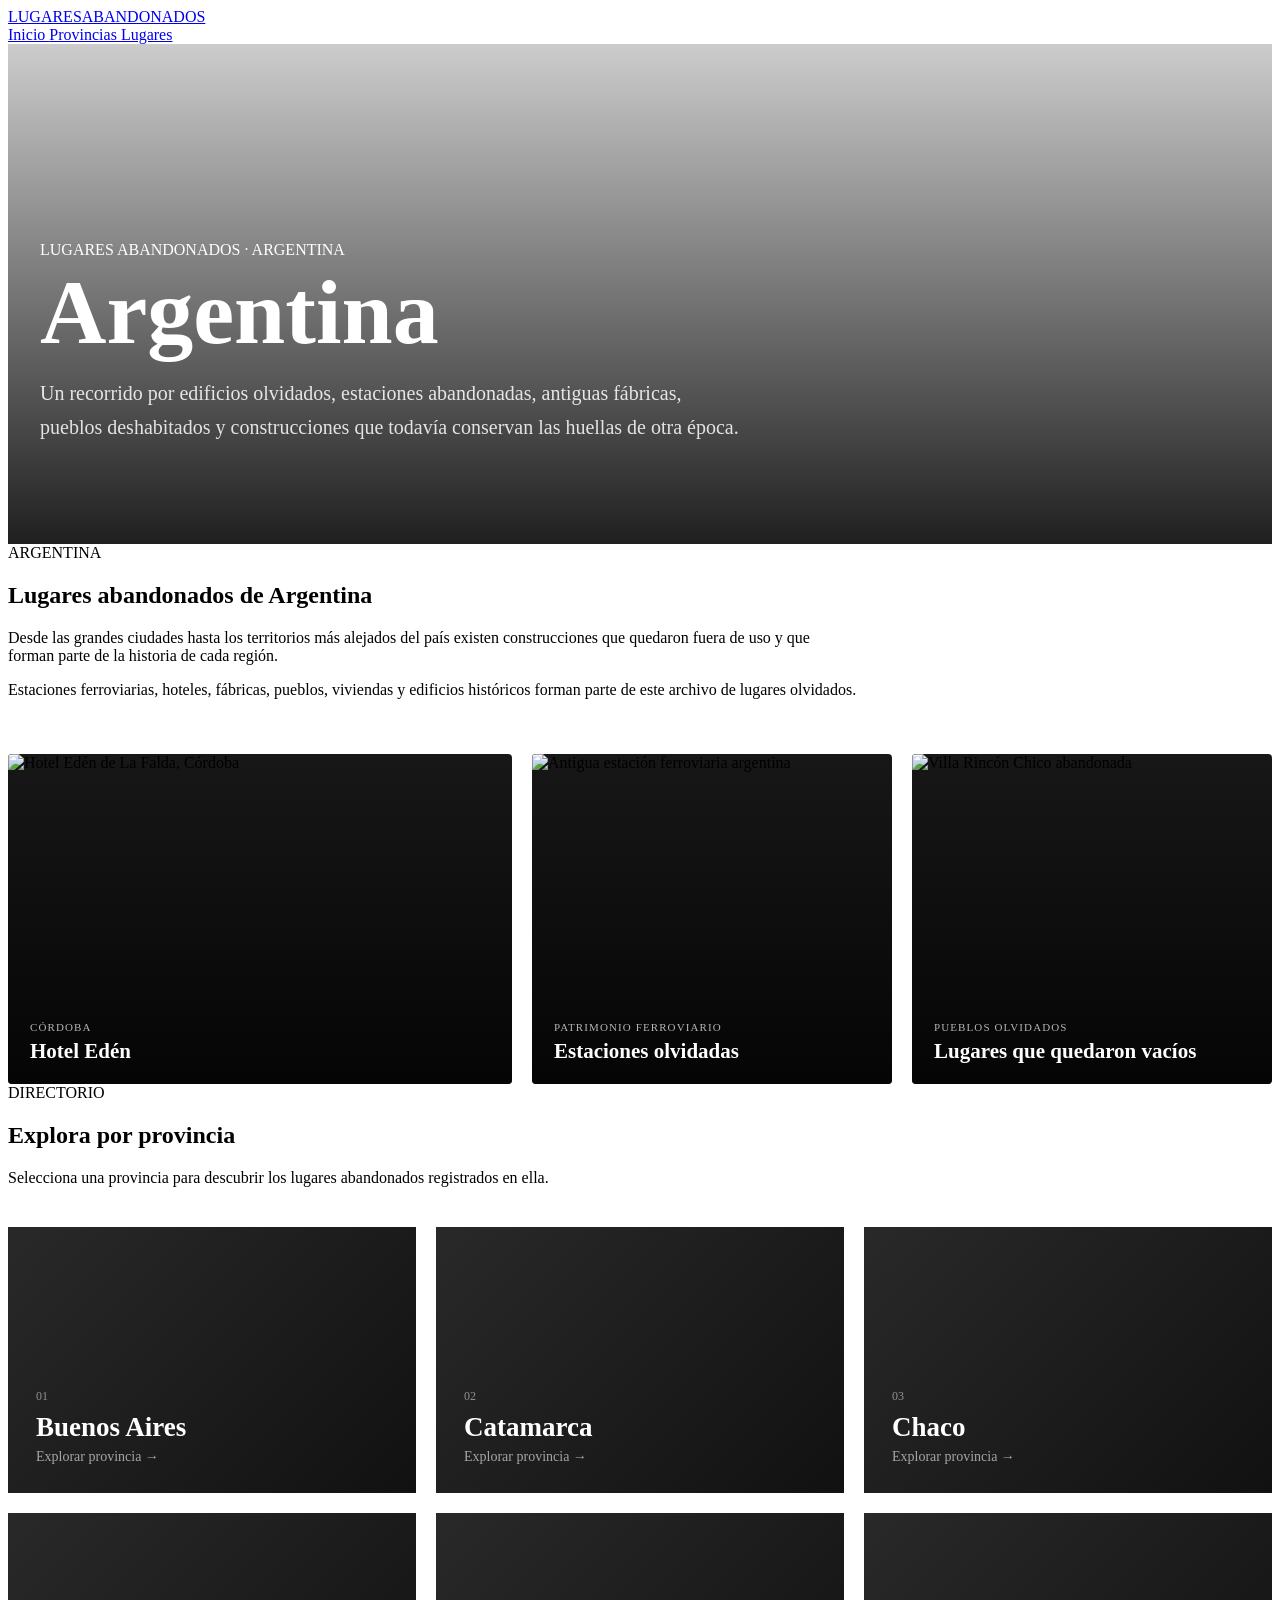
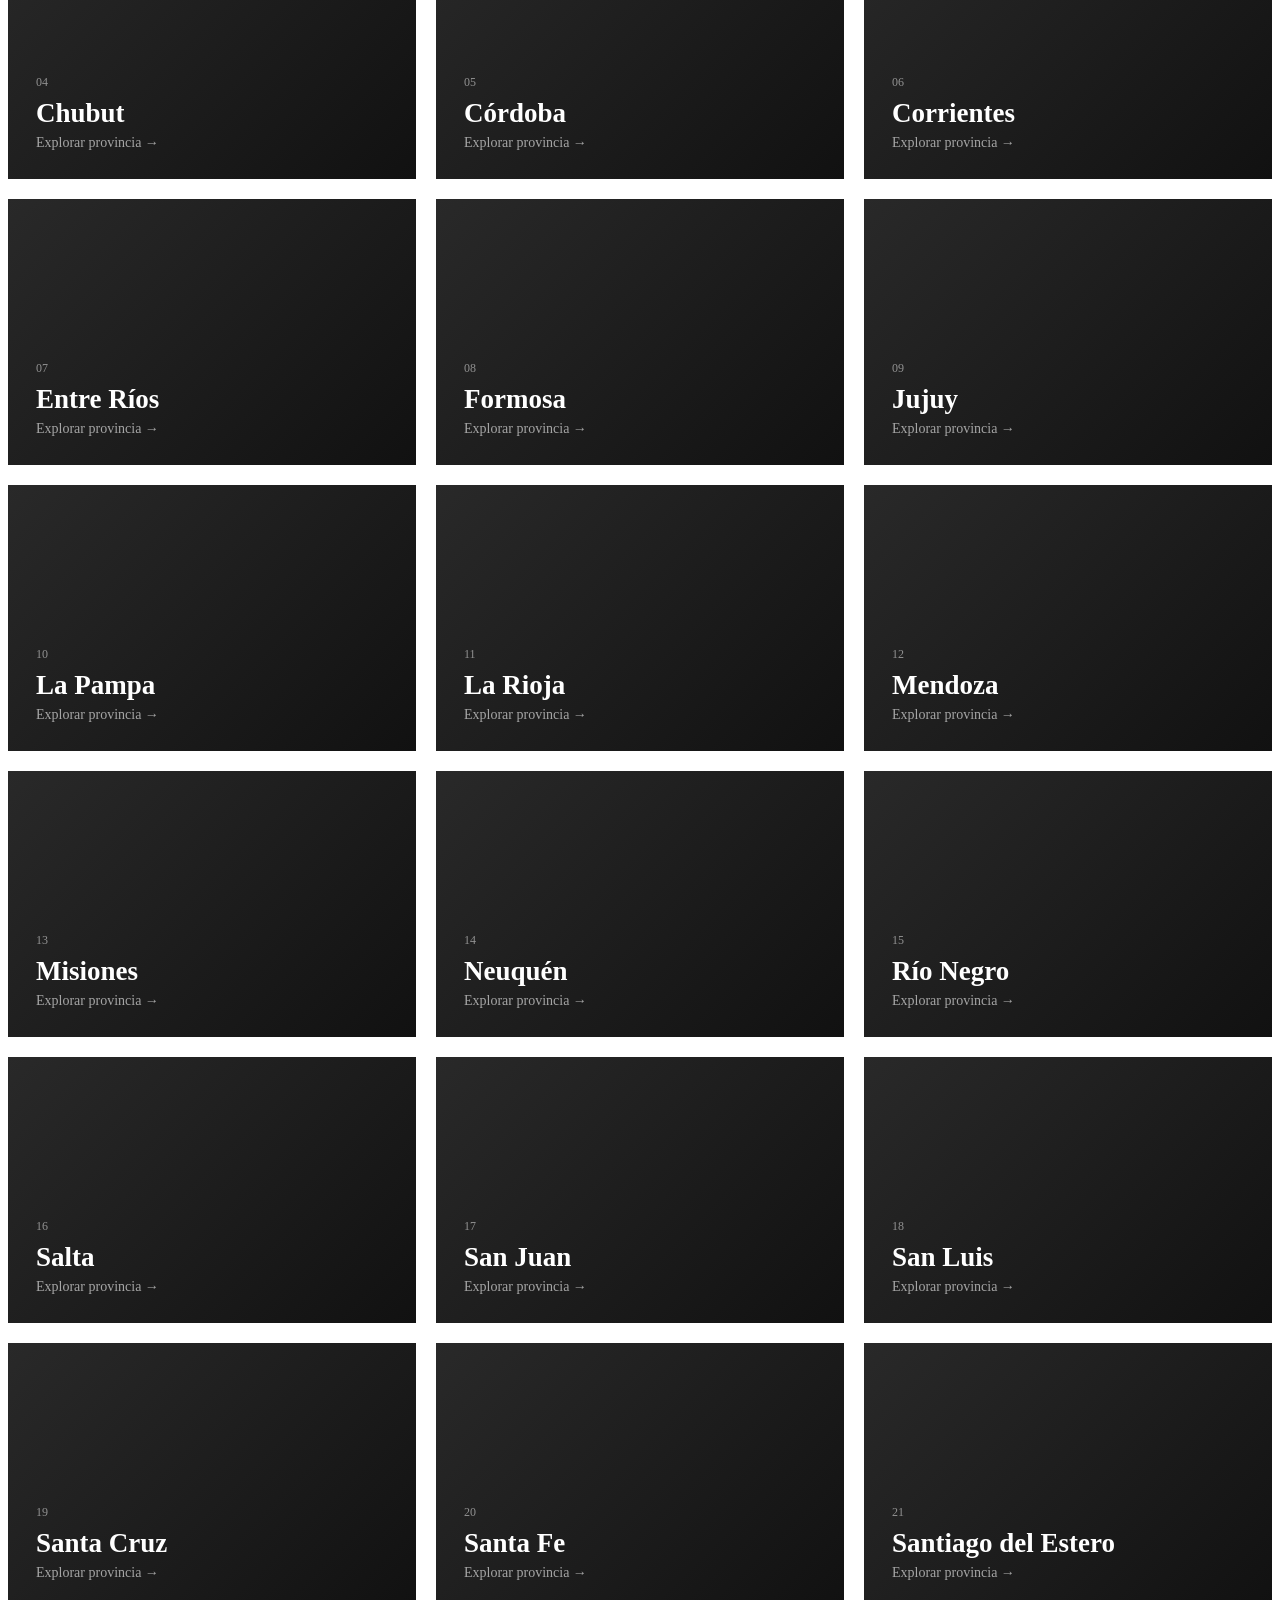
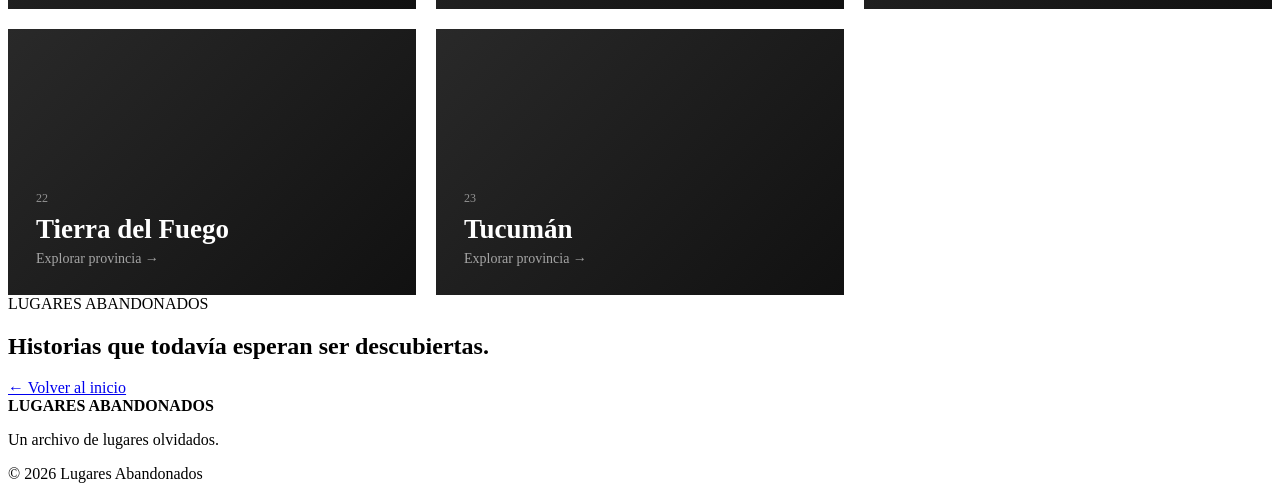
==== commit b5c07887: "Update index.html" ====
--- a/lugares/argentina/index.html
+++ b/lugares/argentina/index.html
@@ -1,24 +1,18 @@
 <!DOCTYPE html>
-
 <html lang="es">
 
 <head>
 
   <meta charset="UTF-8">
 
-<meta
-name="viewport"
-content="width=device-width, initial-scale=1.0"
-
->
+  <meta name="viewport" content="width=device-width, initial-scale=1.0">
 
   <title>Lugares abandonados de Argentina | Lugares Abandonados</title>
 
-<meta
-name="description"
-content="Explora lugares abandonados de Argentina. Descubre edificios históricos, estaciones, fábricas, pueblos y construcciones olvidadas de las provincias argentinas."
-
->
+  <meta
+    name="description"
+    content="Explora lugares abandonados de Argentina. Descubre edificios históricos, estaciones, fábricas, pueblos y construcciones olvidadas de las provincias argentinas."
+  >
 
   <link
     rel="stylesheet"
@@ -26,10 +20,6 @@
   >
 
   <style>
-
-    /* ================================
-       HERO
-    ================================= */
 
     .argentina-hero {
       min-height: 500px;
@@ -42,9 +32,9 @@
         linear-gradient(
           to top,
           rgba(0,0,0,.88),
-          rgba(0,0,0,.15)
+          rgba(0,0,0,.20)
         ),
-        url("https://commons.wikimedia.org/wiki/Special:FilePath/Hotel%20Ed%C3%A9n%20-%20Fachada.jpg")
+        url("https://images.unsplash.com/photo-1516026672322-bc52d61a55d5?auto=format&fit=crop&w=1800&q=85")
         center / cover no-repeat;
     }
 
@@ -69,20 +59,12 @@
       color: rgba(255,255,255,.85);
     }
 
-
-    /* ================================
-       INTRO
-    ================================= */
-
     .argentina-intro {
       max-width: 850px;
       margin-bottom: 55px;
     }
 
-
-    /* ================================
-       GALERÍA ARGENTINA
-    ================================= */
+    /* GALERÍA */
 
     .argentina-galeria {
       display: grid;
@@ -96,6 +78,7 @@
       height: 330px;
       overflow: hidden;
       background: #171717;
+      border-radius: 4px;
     }
 
     .argentina-foto img {
@@ -118,7 +101,7 @@
       background:
         linear-gradient(
           to top,
-          rgba(0,0,0,.75),
+          rgba(0,0,0,.80),
           rgba(0,0,0,0)
         );
     }
@@ -145,10 +128,7 @@
       line-height: 1.2;
     }
 
-
-    /* ================================
-       PROVINCIAS
-    ================================= */
+    /* PROVINCIAS */
 
     .provincias-grid {
       display: grid;
@@ -218,11 +198,6 @@
       opacity: .6;
     }
 
-
-    /* ================================
-       RESPONSIVE
-    ================================= */
-
     @media (max-width: 900px) {
 
       .argentina-galeria {
@@ -239,7 +214,6 @@
 
     }
 
-
     @media (max-width: 600px) {
 
       .argentina-hero {
@@ -268,204 +242,188 @@
 
 </head>
 
+
 <body>
 
-<!-- =========================================
-     HEADER
-========================================= -->
 
 <header class="lugares-header">
 
   <div class="lugares-container lugares-header-inner">
 
-```
-<a
-  href="../../index.html"
-  class="lugares-logo"
->
-  LUGARES<span>ABANDONADOS</span>
-</a>
-
-
-<nav class="lugares-nav">
-
-  <a href="../../index.html">
-    Inicio
-  </a>
-
-  <a href="#provincias">
-    Provincias
-  </a>
-
-  <a href="#galeria">
-    Lugares
-  </a>
-
-</nav>
-```
+    <a
+      href="../../index.html"
+      class="lugares-logo"
+    >
+      LUGARES<span>ABANDONADOS</span>
+    </a>
+
+    <nav class="lugares-nav">
+
+      <a href="../../index.html">
+        Inicio
+      </a>
+
+      <a href="#provincias">
+        Provincias
+      </a>
+
+      <a href="#galeria">
+        Lugares
+      </a>
+
+    </nav>
 
   </div>
 
 </header>
 
+
 <main>
 
-<!-- =========================================
-     HERO
-========================================= -->
+
+<!-- HERO -->
 
 <section class="argentina-hero">
 
   <div class="argentina-hero-content">
 
-```
-<span class="lugar-kicker">
-  LUGARES ABANDONADOS · ARGENTINA
-</span>
-
-<h1>
-  Argentina
-</h1>
-
-<p>
-  Un recorrido por edificios olvidados, estaciones
-  abandonadas, antiguas fábricas, pueblos deshabitados
-  y construcciones que todavía conservan las huellas
-  de otra época.
-</p>
-```
+    <span class="lugar-kicker">
+      LUGARES ABANDONADOS · ARGENTINA
+    </span>
+
+    <h1>
+      Argentina
+    </h1>
+
+    <p>
+      Un recorrido por edificios olvidados, estaciones
+      abandonadas, antiguas fábricas, pueblos deshabitados
+      y construcciones que todavía conservan las huellas
+      de otra época.
+    </p>
 
   </div>
 
 </section>
 
-<!-- =========================================
-     INTRODUCCIÓN
-========================================= -->
+
+<!-- INTRO -->
 
 <section class="lugar-section">
 
   <div class="lugares-container">
 
-```
-<div class="argentina-intro">
-
-  <span class="section-kicker">
-    ARGENTINA
-  </span>
-
-  <h2>
-    Lugares abandonados de Argentina
-  </h2>
-
-  <p>
-    Desde las grandes ciudades hasta los territorios
-    más alejados del país existen construcciones que
-    quedaron fuera de uso y que forman parte de la
-    historia de cada región.
-  </p>
-
-  <p>
-    Estaciones ferroviarias, hoteles, fábricas, pueblos,
-    viviendas y edificios históricos forman parte de
-    este archivo de lugares olvidados.
-  </p>
-
-</div>
-
-
-
-<!-- =====================================
-     TRES IMÁGENES
-====================================== -->
-
-<div
-  id="galeria"
-  class="argentina-galeria"
->
-
-
-  <div class="argentina-foto">
-
-    <img
-      src="https://commons.wikimedia.org/wiki/Special:FilePath/Hotel%20Ed%C3%A9n%20-%20Fachada.jpg"
-      alt="Hotel Edén en La Falda, Córdoba"
-      loading="lazy"
+    <div class="argentina-intro">
+
+      <span class="section-kicker">
+        ARGENTINA
+      </span>
+
+      <h2>
+        Lugares abandonados de Argentina
+      </h2>
+
+      <p>
+        Desde las grandes ciudades hasta los territorios
+        más alejados del país existen construcciones que
+        quedaron fuera de uso y que forman parte de la
+        historia de cada región.
+      </p>
+
+      <p>
+        Estaciones ferroviarias, hoteles, fábricas, pueblos,
+        viviendas y edificios históricos forman parte de
+        este archivo de lugares olvidados.
+      </p>
+
+    </div>
+
+
+    <!-- TRES IMÁGENES DE ARGENTINA -->
+
+    <div
+      id="galeria"
+      class="argentina-galeria"
     >
 
-    <div class="argentina-foto-texto">
-
-      <span>
-        CÓRDOBA
-      </span>
-
-      <strong>
-        Antiguos hoteles y edificios históricos
-      </strong>
+
+      <div class="argentina-foto">
+
+        <img
+          src="https://commons.wikimedia.org/wiki/Special:FilePath/Hotel%20Ed%C3%A9n%20-%20Fachada.jpg"
+          alt="Hotel Edén de La Falda, Córdoba"
+          loading="lazy"
+        >
+
+        <div class="argentina-foto-texto">
+
+          <span>
+            CÓRDOBA
+          </span>
+
+          <strong>
+            Hotel Edén
+          </strong>
+
+        </div>
+
+      </div>
+
+
+      <div class="argentina-foto">
+
+        <img
+          src="https://commons.wikimedia.org/wiki/Special:FilePath/Estaci%C3%B3n%20Gob%20Monteverde%20y%20sus%20restos.jpg"
+          alt="Antigua estación ferroviaria argentina"
+          loading="lazy"
+        >
+
+        <div class="argentina-foto-texto">
+
+          <span>
+            PATRIMONIO FERROVIARIO
+          </span>
+
+          <strong>
+            Estaciones olvidadas
+          </strong>
+
+        </div>
+
+      </div>
+
+
+      <div class="argentina-foto">
+
+        <img
+          src="https://commons.wikimedia.org/wiki/Special:FilePath/Abandonada%20villa%20rincon%20chico%20-%20avenida%20de%20ingreso%20-%20panoramio.jpg"
+          alt="Villa Rincón Chico abandonada"
+          loading="lazy"
+        >
+
+        <div class="argentina-foto-texto">
+
+          <span>
+            PUEBLOS OLVIDADOS
+          </span>
+
+          <strong>
+            Lugares que quedaron vacíos
+          </strong>
+
+        </div>
+
+      </div>
+
 
     </div>
 
   </div>
 
-
-
-  <div class="argentina-foto">
-
-    <img
-      src="https://commons.wikimedia.org/wiki/Special:FilePath/Estaci%C3%B3n%20Gob%20Monteverde%20y%20sus%20restos.jpg"
-      alt="Restos de una estación ferroviaria argentina"
-      loading="lazy"
-    >
-
-    <div class="argentina-foto-texto">
-
-      <span>
-        PATRIMONIO FERROVIARIO
-      </span>
-
-      <strong>
-        Estaciones que quedaron atrás
-      </strong>
-
-    </div>
-
-  </div>
-
-
-
-  <div class="argentina-foto">
-
-    <img
-      src="https://commons.wikimedia.org/wiki/Special:FilePath/Abandonada%20villa%20rincon%20chico%20-%20avenida%20de%20ingreso%20-%20panoramio.jpg"
-      alt="Villa Rincón Chico abandonada en Argentina"
-      loading="lazy"
-    >
-
-    <div class="argentina-foto-texto">
-
-      <span>
-        PUEBLOS OLVIDADOS
-      </span>
-
-      <strong>
-        Lugares que quedaron vacíos
-      </strong>
-
-    </div>
-
-  </div>
-
-
-</div>
-```
-
-  </div>
-
 </section>
 
-<!-- =========================================
-     PROVINCIAS
-========================================= -->
+
+<!-- PROVINCIAS -->
 
 <section
   id="provincias"
@@ -474,300 +432,291 @@
 
   <div class="lugares-container">
 
-```
-<span class="section-kicker">
-  DIRECTORIO
-</span>
-
-<h2>
-  Explora por provincia
-</h2>
-
-<p class="lugar-texto-ancho">
-  Selecciona una provincia para descubrir los lugares
-  abandonados registrados en ella.
-</p>
-
-
-<div class="provincias-grid">
-
-
-  <a href="buenos-aires/" class="provincia-card">
-    <div class="provincia-card-content">
-      <span class="provincia-numero">01</span>
-      <h3>Buenos Aires</h3>
-      <span>Explorar provincia →</span>
+    <span class="section-kicker">
+      DIRECTORIO
+    </span>
+
+    <h2>
+      Explora por provincia
+    </h2>
+
+    <p class="lugar-texto-ancho">
+      Selecciona una provincia para descubrir los lugares
+      abandonados registrados en ella.
+    </p>
+
+
+    <div class="provincias-grid">
+
+
+      <a href="buenos-aires/" class="provincia-card">
+        <div class="provincia-card-content">
+          <span class="provincia-numero">01</span>
+          <h3>Buenos Aires</h3>
+          <span>Explorar provincia →</span>
+        </div>
+      </a>
+
+
+      <a href="catamarca/" class="provincia-card">
+        <div class="provincia-card-content">
+          <span class="provincia-numero">02</span>
+          <h3>Catamarca</h3>
+          <span>Explorar provincia →</span>
+        </div>
+      </a>
+
+
+      <a href="chaco/" class="provincia-card">
+        <div class="provincia-card-content">
+          <span class="provincia-numero">03</span>
+          <h3>Chaco</h3>
+          <span>Explorar provincia →</span>
+        </div>
+      </a>
+
+
+      <a href="chubut/" class="provincia-card">
+        <div class="provincia-card-content">
+          <span class="provincia-numero">04</span>
+          <h3>Chubut</h3>
+          <span>Explorar provincia →</span>
+        </div>
+      </a>
+
+
+      <a href="cordoba/" class="provincia-card">
+        <div class="provincia-card-content">
+          <span class="provincia-numero">05</span>
+          <h3>Córdoba</h3>
+          <span>Explorar provincia →</span>
+        </div>
+      </a>
+
+
+      <a href="corrientes/" class="provincia-card">
+        <div class="provincia-card-content">
+          <span class="provincia-numero">06</span>
+          <h3>Corrientes</h3>
+          <span>Explorar provincia →</span>
+        </div>
+      </a>
+
+
+      <a href="entre-rios/" class="provincia-card">
+        <div class="provincia-card-content">
+          <span class="provincia-numero">07</span>
+          <h3>Entre Ríos</h3>
+          <span>Explorar provincia →</span>
+        </div>
+      </a>
+
+
+      <a href="formosa/" class="provincia-card">
+        <div class="provincia-card-content">
+          <span class="provincia-numero">08</span>
+          <h3>Formosa</h3>
+          <span>Explorar provincia →</span>
+        </div>
+      </a>
+
+
+      <a href="jujuy/" class="provincia-card">
+        <div class="provincia-card-content">
+          <span class="provincia-numero">09</span>
+          <h3>Jujuy</h3>
+          <span>Explorar provincia →</span>
+        </div>
+      </a>
+
+
+      <a href="la-pampa/" class="provincia-card">
+        <div class="provincia-card-content">
+          <span class="provincia-numero">10</span>
+          <h3>La Pampa</h3>
+          <span>Explorar provincia →</span>
+        </div>
+      </a>
+
+
+      <a href="la-rioja/" class="provincia-card">
+        <div class="provincia-card-content">
+          <span class="provincia-numero">11</span>
+          <h3>La Rioja</h3>
+          <span>Explorar provincia →</span>
+        </div>
+      </a>
+
+
+      <a href="mendoza/" class="provincia-card">
+        <div class="provincia-card-content">
+          <span class="provincia-numero">12</span>
+          <h3>Mendoza</h3>
+          <span>Explorar provincia →</span>
+        </div>
+      </a>
+
+
+      <a href="misiones/" class="provincia-card">
+        <div class="provincia-card-content">
+          <span class="provincia-numero">13</span>
+          <h3>Misiones</h3>
+          <span>Explorar provincia →</span>
+        </div>
+      </a>
+
+
+      <a href="neuquen/" class="provincia-card">
+        <div class="provincia-card-content">
+          <span class="provincia-numero">14</span>
+          <h3>Neuquén</h3>
+          <span>Explorar provincia →</span>
+        </div>
+      </a>
+
+
+      <a href="rio-negro/" class="provincia-card">
+        <div class="provincia-card-content">
+          <span class="provincia-numero">15</span>
+          <h3>Río Negro</h3>
+          <span>Explorar provincia →</span>
+        </div>
+      </a>
+
+
+      <a href="salta/" class="provincia-card">
+        <div class="provincia-card-content">
+          <span class="provincia-numero">16</span>
+          <h3>Salta</h3>
+          <span>Explorar provincia →</span>
+        </div>
+      </a>
+
+
+      <a href="san-juan/" class="provincia-card">
+        <div class="provincia-card-content">
+          <span class="provincia-numero">17</span>
+          <h3>San Juan</h3>
+          <span>Explorar provincia →</span>
+        </div>
+      </a>
+
+
+      <a href="san-luis/" class="provincia-card">
+        <div class="provincia-card-content">
+          <span class="provincia-numero">18</span>
+          <h3>San Luis</h3>
+          <span>Explorar provincia →</span>
+        </div>
+      </a>
+
+
+      <a href="santa-cruz/" class="provincia-card">
+        <div class="provincia-card-content">
+          <span class="provincia-numero">19</span>
+          <h3>Santa Cruz</h3>
+          <span>Explorar provincia →</span>
+        </div>
+      </a>
+
+
+      <a href="santa-fe/" class="provincia-card">
+        <div class="provincia-card-content">
+          <span class="provincia-numero">20</span>
+          <h3>Santa Fe</h3>
+          <span>Explorar provincia →</span>
+        </div>
+      </a>
+
+
+      <a href="santiago-del-estero/" class="provincia-card">
+        <div class="provincia-card-content">
+          <span class="provincia-numero">21</span>
+          <h3>Santiago del Estero</h3>
+          <span>Explorar provincia →</span>
+        </div>
+      </a>
+
+
+      <a href="tierra-del-fuego/" class="provincia-card">
+        <div class="provincia-card-content">
+          <span class="provincia-numero">22</span>
+          <h3>Tierra del Fuego</h3>
+          <span>Explorar provincia →</span>
+        </div>
+      </a>
+
+
+      <a href="tucuman/" class="provincia-card">
+        <div class="provincia-card-content">
+          <span class="provincia-numero">23</span>
+          <h3>Tucumán</h3>
+          <span>Explorar provincia →</span>
+        </div>
+      </a>
+
+
     </div>
-  </a>
-
-
-  <a href="catamarca/" class="provincia-card">
-    <div class="provincia-card-content">
-      <span class="provincia-numero">02</span>
-      <h3>Catamarca</h3>
-      <span>Explorar provincia →</span>
+
+  </div>
+
+</section>
+
+
+<!-- FINAL -->
+
+<section class="lugar-final">
+
+  <div class="lugares-container">
+
+    <span class="section-kicker">
+      LUGARES ABANDONADOS
+    </span>
+
+    <h2>
+      Historias que todavía esperan ser descubiertas.
+    </h2>
+
+    <a
+      href="../../index.html"
+      class="volver-button"
+    >
+      ← Volver al inicio
+    </a>
+
+  </div>
+
+</section>
+
+
+</main>
+
+
+<footer class="lugares-footer">
+
+  <div class="lugares-container footer-inner">
+
+    <div>
+
+      <strong>
+        LUGARES ABANDONADOS
+      </strong>
+
+      <p>
+        Un archivo de lugares olvidados.
+      </p>
+
     </div>
-  </a>
-
-
-  <a href="chaco/" class="provincia-card">
-    <div class="provincia-card-content">
-      <span class="provincia-numero">03</span>
-      <h3>Chaco</h3>
-      <span>Explorar provincia →</span>
+
+    <div>
+      © 2026 Lugares Abandonados
     </div>
-  </a>
-
-
-  <a href="chubut/" class="provincia-card">
-    <div class="provincia-card-content">
-      <span class="provincia-numero">04</span>
-      <h3>Chubut</h3>
-      <span>Explorar provincia →</span>
-    </div>
-  </a>
-
-
-  <a href="cordoba/" class="provincia-card">
-    <div class="provincia-card-content">
-      <span class="provincia-numero">05</span>
-      <h3>Córdoba</h3>
-      <span>Explorar provincia →</span>
-    </div>
-  </a>
-
-
-  <a href="corrientes/" class="provincia-card">
-    <div class="provincia-card-content">
-      <span class="provincia-numero">06</span>
-      <h3>Corrientes</h3>
-      <span>Explorar provincia →</span>
-    </div>
-  </a>
-
-
-  <a href="entre-rios/" class="provincia-card">
-    <div class="provincia-card-content">
-      <span class="provincia-numero">07</span>
-      <h3>Entre Ríos</h3>
-      <span>Explorar provincia →</span>
-    </div>
-  </a>
-
-
-  <a href="formosa/" class="provincia-card">
-    <div class="provincia-card-content">
-      <span class="provincia-numero">08</span>
-      <h3>Formosa</h3>
-      <span>Explorar provincia →</span>
-    </div>
-  </a>
-
-
-  <a href="jujuy/" class="provincia-card">
-    <div class="provincia-card-content">
-      <span class="provincia-numero">09</span>
-      <h3>Jujuy</h3>
-      <span>Explorar provincia →</span>
-    </div>
-  </a>
-
-
-  <a href="la-pampa/" class="provincia-card">
-    <div class="provincia-card-content">
-      <span class="provincia-numero">10</span>
-      <h3>La Pampa</h3>
-      <span>Explorar provincia →</span>
-    </div>
-  </a>
-
-
-  <a href="la-rioja/" class="provincia-card">
-    <div class="provincia-card-content">
-      <span class="provincia-numero">11</span>
-      <h3>La Rioja</h3>
-      <span>Explorar provincia →</span>
-    </div>
-  </a>
-
-
-  <a href="mendoza/" class="provincia-card">
-    <div class="provincia-card-content">
-      <span class="provincia-numero">12</span>
-      <h3>Mendoza</h3>
-      <span>Explorar provincia →</span>
-    </div>
-  </a>
-
-
-  <a href="misiones/" class="provincia-card">
-    <div class="provincia-card-content">
-      <span class="provincia-numero">13</span>
-      <h3>Misiones</h3>
-      <span>Explorar provincia →</span>
-    </div>
-  </a>
-
-
-  <a href="neuquen/" class="provincia-card">
-    <div class="provincia-card-content">
-      <span class="provincia-numero">14</span>
-      <h3>Neuquén</h3>
-      <span>Explorar provincia →</span>
-    </div>
-  </a>
-
-
-  <a href="rio-negro/" class="provincia-card">
-    <div class="provincia-card-content">
-      <span class="provincia-numero">15</span>
-      <h3>Río Negro</h3>
-      <span>Explorar provincia →</span>
-    </div>
-  </a>
-
-
-  <a href="salta/" class="provincia-card">
-    <div class="provincia-card-content">
-      <span class="provincia-numero">16</span>
-      <h3>Salta</h3>
-      <span>Explorar provincia →</span>
-    </div>
-  </a>
-
-
-  <a href="san-juan/" class="provincia-card">
-    <div class="provincia-card-content">
-      <span class="provincia-numero">17</span>
-      <h3>San Juan</h3>
-      <span>Explorar provincia →</span>
-    </div>
-  </a>
-
-
-  <a href="san-luis/" class="provincia-card">
-    <div class="provincia-card-content">
-      <span class="provincia-numero">18</span>
-      <h3>San Luis</h3>
-      <span>Explorar provincia →</span>
-    </div>
-  </a>
-
-
-  <a href="santa-cruz/" class="provincia-card">
-    <div class="provincia-card-content">
-      <span class="provincia-numero">19</span>
-      <h3>Santa Cruz</h3>
-      <span>Explorar provincia →</span>
-    </div>
-  </a>
-
-
-  <a href="santa-fe/" class="provincia-card">
-    <div class="provincia-card-content">
-      <span class="provincia-numero">20</span>
-      <h3>Santa Fe</h3>
-      <span>Explorar provincia →</span>
-    </div>
-  </a>
-
-
-  <a href="santiago-del-estero/" class="provincia-card">
-    <div class="provincia-card-content">
-      <span class="provincia-numero">21</span>
-      <h3>Santiago del Estero</h3>
-      <span>Explorar provincia →</span>
-    </div>
-  </a>
-
-
-  <a href="tierra-del-fuego/" class="provincia-card">
-    <div class="provincia-card-content">
-      <span class="provincia-numero">22</span>
-      <h3>Tierra del Fuego</h3>
-      <span>Explorar provincia →</span>
-    </div>
-  </a>
-
-
-  <a href="tucuman/" class="provincia-card">
-    <div class="provincia-card-content">
-      <span class="provincia-numero">23</span>
-      <h3>Tucumán</h3>
-      <span>Explorar provincia →</span>
-    </div>
-  </a>
-
-
-</div>
-```
 
   </div>
 
-</section>
-
-<!-- =========================================
-     FINAL
-========================================= -->
-
-<section class="lugar-final">
-
-  <div class="lugares-container">
-
-```
-<span class="section-kicker">
-  LUGARES ABANDONADOS
-</span>
-
-<h2>
-  Historias que todavía esperan ser descubiertas.
-</h2>
-
-<a
-  href="../../index.html"
-  class="volver-button"
->
-  ← Volver al inicio
-</a>
-```
-
-  </div>
-
-</section>
-
-</main>
-
-<!-- =========================================
-     FOOTER
-========================================= -->
-
-<footer class="lugares-footer">
-
-  <div class="lugares-container footer-inner">
-
-```
-<div>
-
-  <strong>
-    LUGARES ABANDONADOS
-  </strong>
-
-  <p>
-    Un archivo de lugares olvidados.
-  </p>
-
-</div>
-
-
-<div>
-  © 2026 Lugares Abandonados
-</div>
-```
-
-  </div>
-
 </footer>
 
+
 </body>
 
 </html>
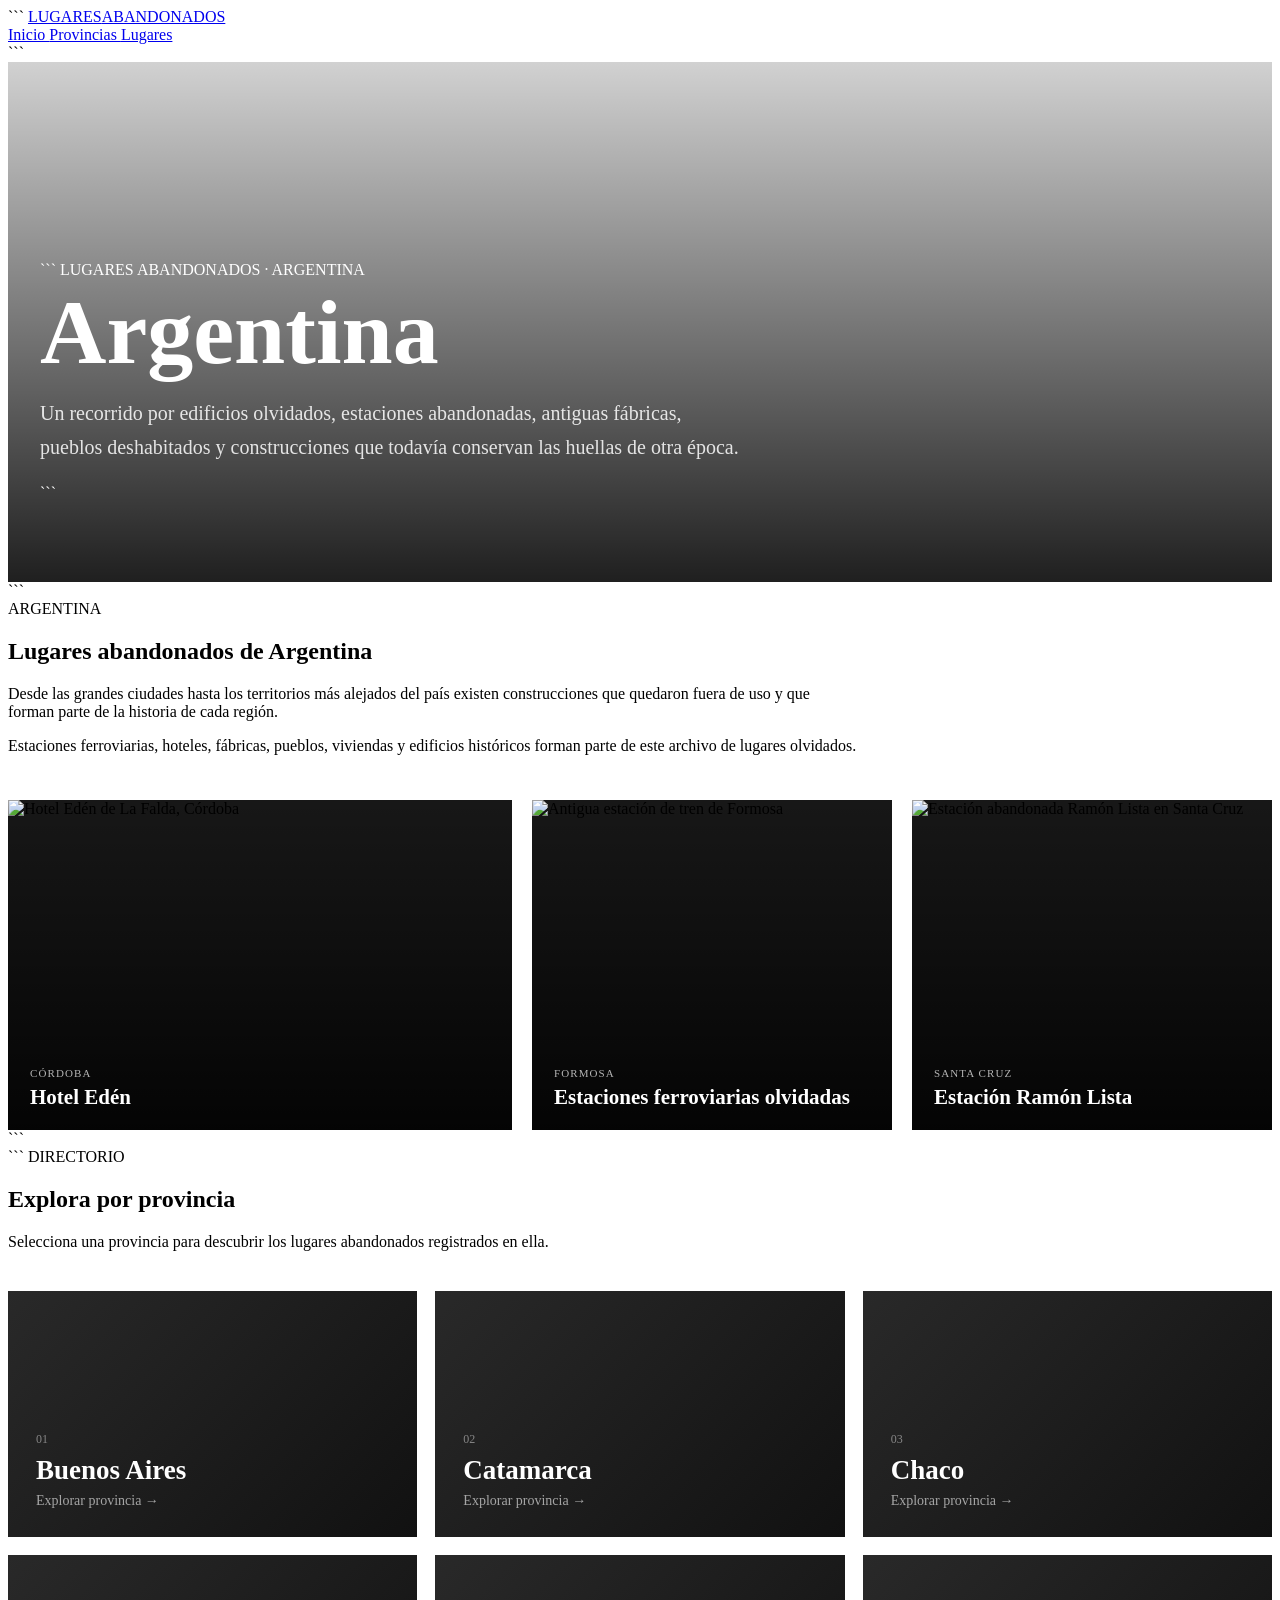
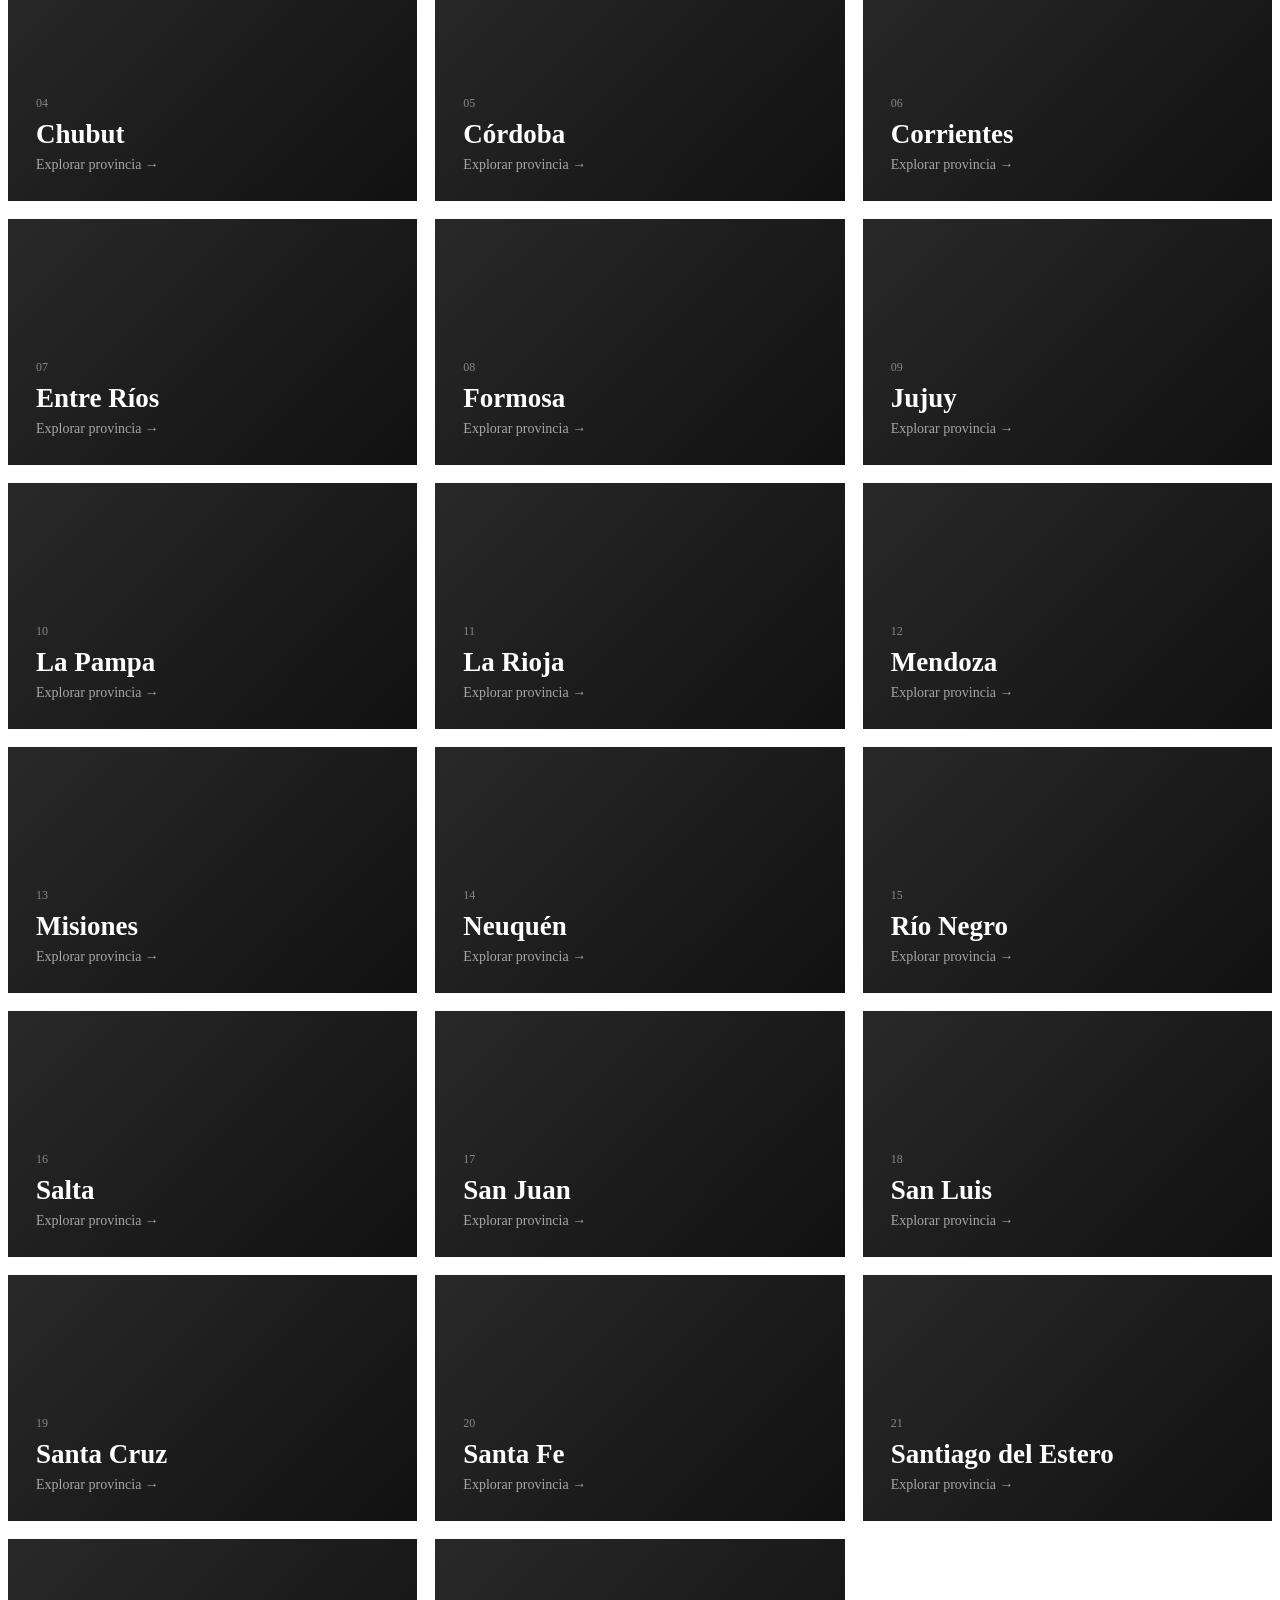
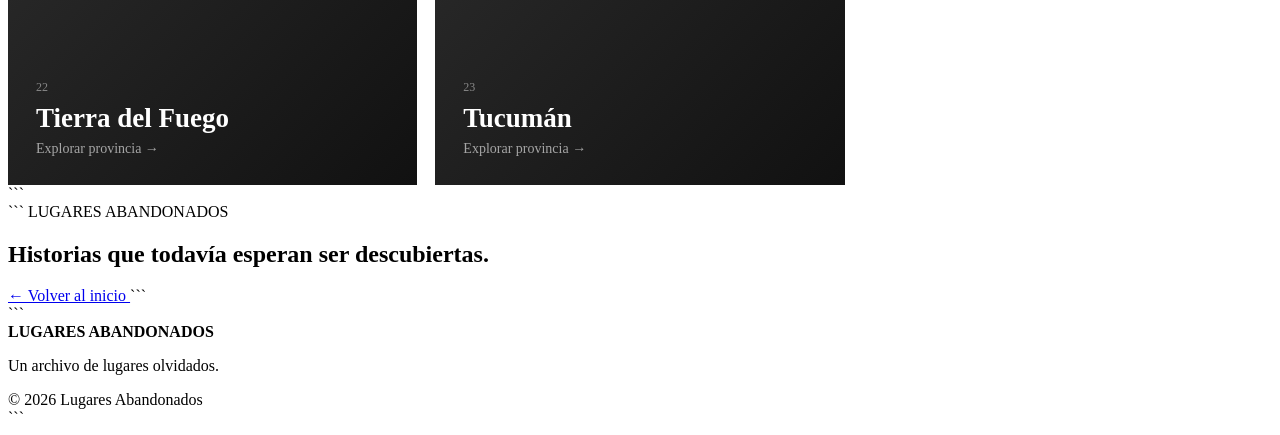
==== commit 2693da3b: "Update index.html" ====
--- a/lugares/argentina/index.html
+++ b/lugares/argentina/index.html
@@ -1,4 +1,5 @@
 <!DOCTYPE html>
+
 <html lang="es">
 
 <head>
@@ -9,10 +10,11 @@
 
   <title>Lugares abandonados de Argentina | Lugares Abandonados</title>
 
-  <meta
-    name="description"
-    content="Explora lugares abandonados de Argentina. Descubre edificios históricos, estaciones, fábricas, pueblos y construcciones olvidadas de las provincias argentinas."
-  >
+<meta
+name="description"
+content="Explora lugares abandonados de Argentina. Descubre edificios históricos, estaciones, fábricas, pueblos y construcciones olvidadas de las provincias argentinas."
+
+>
 
   <link
     rel="stylesheet"
@@ -22,7 +24,7 @@
   <style>
 
     .argentina-hero {
-      min-height: 500px;
+      min-height: 520px;
       display: flex;
       align-items: flex-end;
       position: relative;
@@ -32,9 +34,9 @@
         linear-gradient(
           to top,
           rgba(0,0,0,.88),
-          rgba(0,0,0,.20)
+          rgba(0,0,0,.18)
         ),
-        url("https://images.unsplash.com/photo-1516026672322-bc52d61a55d5?auto=format&fit=crop&w=1800&q=85")
+        url("https://commons.wikimedia.org/wiki/Special:FilePath/Hotel%20Eden%20-%20La%20Falda%20-%20Argentina%2002.jpg")
         center / cover no-repeat;
     }
 
@@ -61,7 +63,7 @@
 
     .argentina-intro {
       max-width: 850px;
-      margin-bottom: 55px;
+      margin-bottom: 45px;
     }
 
     /* GALERÍA */
@@ -78,7 +80,6 @@
       height: 330px;
       overflow: hidden;
       background: #171717;
-      border-radius: 4px;
     }
 
     .argentina-foto img {
@@ -101,7 +102,7 @@
       background:
         linear-gradient(
           to top,
-          rgba(0,0,0,.80),
+          rgba(0,0,0,.82),
           rgba(0,0,0,0)
         );
     }
@@ -133,15 +134,14 @@
     .provincias-grid {
       display: grid;
       grid-template-columns: repeat(3, 1fr);
-      gap: 20px;
+      gap: 18px;
       margin-top: 40px;
     }
 
     .provincia-card {
       display: block;
-      min-height: 210px;
+      min-height: 190px;
       padding: 28px;
-
       position: relative;
       overflow: hidden;
 
@@ -166,7 +166,7 @@
       background:
         linear-gradient(
           135deg,
-          #363636,
+          #3a3a3a,
           #151515
         );
     }
@@ -184,13 +184,13 @@
 
     .provincia-numero {
       font-size: 12px;
-      opacity: .5;
+      opacity: .45;
       margin-bottom: 8px;
     }
 
     .provincia-card h3 {
       font-size: 27px;
-      margin: 0 0 6px;
+      margin: 0 0 7px;
     }
 
     .provincia-card span:last-child {
@@ -242,188 +242,184 @@
 
 </head>
 
-
 <body>
 
-
 <header class="lugares-header">
 
   <div class="lugares-container lugares-header-inner">
 
-    <a
-      href="../../index.html"
-      class="lugares-logo"
+```
+<a
+  href="../../index.html"
+  class="lugares-logo"
+>
+  LUGARES<span>ABANDONADOS</span>
+</a>
+
+
+<nav class="lugares-nav">
+
+  <a href="../../index.html">
+    Inicio
+  </a>
+
+  <a href="#provincias">
+    Provincias
+  </a>
+
+  <a href="#galeria">
+    Lugares
+  </a>
+
+</nav>
+```
+
+  </div>
+
+</header>
+
+<main>
+
+<section class="argentina-hero">
+
+  <div class="argentina-hero-content">
+
+```
+<span class="lugar-kicker">
+  LUGARES ABANDONADOS · ARGENTINA
+</span>
+
+<h1>
+  Argentina
+</h1>
+
+<p>
+  Un recorrido por edificios olvidados, estaciones
+  abandonadas, antiguas fábricas, pueblos deshabitados
+  y construcciones que todavía conservan las huellas
+  de otra época.
+</p>
+```
+
+  </div>
+
+</section>
+
+<section class="lugar-section">
+
+  <div class="lugares-container">
+
+```
+<div class="argentina-intro">
+
+  <span class="section-kicker">
+    ARGENTINA
+  </span>
+
+  <h2>
+    Lugares abandonados de Argentina
+  </h2>
+
+  <p>
+    Desde las grandes ciudades hasta los territorios
+    más alejados del país existen construcciones que
+    quedaron fuera de uso y que forman parte de la
+    historia de cada región.
+  </p>
+
+  <p>
+    Estaciones ferroviarias, hoteles, fábricas, pueblos,
+    viviendas y edificios históricos forman parte de
+    este archivo de lugares olvidados.
+  </p>
+
+</div>
+
+
+
+<div
+  id="galeria"
+  class="argentina-galeria"
+>
+
+
+  <div class="argentina-foto">
+
+    <img
+      src="https://commons.wikimedia.org/wiki/Special:FilePath/Hotel%20Eden%20-%20La%20Falda%20-%20Argentina%2002.jpg"
+      alt="Hotel Edén de La Falda, Córdoba"
+      loading="eager"
     >
-      LUGARES<span>ABANDONADOS</span>
-    </a>
-
-    <nav class="lugares-nav">
-
-      <a href="../../index.html">
-        Inicio
-      </a>
-
-      <a href="#provincias">
-        Provincias
-      </a>
-
-      <a href="#galeria">
-        Lugares
-      </a>
-
-    </nav>
-
-  </div>
-
-</header>
-
-
-<main>
-
-
-<!-- HERO -->
-
-<section class="argentina-hero">
-
-  <div class="argentina-hero-content">
-
-    <span class="lugar-kicker">
-      LUGARES ABANDONADOS · ARGENTINA
-    </span>
-
-    <h1>
-      Argentina
-    </h1>
-
-    <p>
-      Un recorrido por edificios olvidados, estaciones
-      abandonadas, antiguas fábricas, pueblos deshabitados
-      y construcciones que todavía conservan las huellas
-      de otra época.
-    </p>
+
+    <div class="argentina-foto-texto">
+
+      <span>
+        CÓRDOBA
+      </span>
+
+      <strong>
+        Hotel Edén
+      </strong>
+
+    </div>
+
+  </div>
+
+
+
+  <div class="argentina-foto">
+
+    <img
+      src="https://commons.wikimedia.org/wiki/Special:FilePath/Formosa%2C%20Argentina%2C%20estaci%C3%B3n%20de%20trenes.jpg"
+      alt="Antigua estación de tren de Formosa"
+      loading="lazy"
+    >
+
+    <div class="argentina-foto-texto">
+
+      <span>
+        FORMOSA
+      </span>
+
+      <strong>
+        Estaciones ferroviarias olvidadas
+      </strong>
+
+    </div>
+
+  </div>
+
+
+
+  <div class="argentina-foto">
+
+    <img
+      src="https://commons.wikimedia.org/wiki/Special:FilePath/Estaci%C3%B3n%20Ramon%20Lista%20%28Santa%20Cruz%2C%20Argentina%29.JPG"
+      alt="Estación abandonada Ramón Lista en Santa Cruz"
+      loading="lazy"
+    >
+
+    <div class="argentina-foto-texto">
+
+      <span>
+        SANTA CRUZ
+      </span>
+
+      <strong>
+        Estación Ramón Lista
+      </strong>
+
+    </div>
+
+  </div>
+
+
+</div>
+```
 
   </div>
 
 </section>
-
-
-<!-- INTRO -->
-
-<section class="lugar-section">
-
-  <div class="lugares-container">
-
-    <div class="argentina-intro">
-
-      <span class="section-kicker">
-        ARGENTINA
-      </span>
-
-      <h2>
-        Lugares abandonados de Argentina
-      </h2>
-
-      <p>
-        Desde las grandes ciudades hasta los territorios
-        más alejados del país existen construcciones que
-        quedaron fuera de uso y que forman parte de la
-        historia de cada región.
-      </p>
-
-      <p>
-        Estaciones ferroviarias, hoteles, fábricas, pueblos,
-        viviendas y edificios históricos forman parte de
-        este archivo de lugares olvidados.
-      </p>
-
-    </div>
-
-
-    <!-- TRES IMÁGENES DE ARGENTINA -->
-
-    <div
-      id="galeria"
-      class="argentina-galeria"
-    >
-
-
-      <div class="argentina-foto">
-
-        <img
-          src="https://commons.wikimedia.org/wiki/Special:FilePath/Hotel%20Ed%C3%A9n%20-%20Fachada.jpg"
-          alt="Hotel Edén de La Falda, Córdoba"
-          loading="lazy"
-        >
-
-        <div class="argentina-foto-texto">
-
-          <span>
-            CÓRDOBA
-          </span>
-
-          <strong>
-            Hotel Edén
-          </strong>
-
-        </div>
-
-      </div>
-
-
-      <div class="argentina-foto">
-
-        <img
-          src="https://commons.wikimedia.org/wiki/Special:FilePath/Estaci%C3%B3n%20Gob%20Monteverde%20y%20sus%20restos.jpg"
-          alt="Antigua estación ferroviaria argentina"
-          loading="lazy"
-        >
-
-        <div class="argentina-foto-texto">
-
-          <span>
-            PATRIMONIO FERROVIARIO
-          </span>
-
-          <strong>
-            Estaciones olvidadas
-          </strong>
-
-        </div>
-
-      </div>
-
-
-      <div class="argentina-foto">
-
-        <img
-          src="https://commons.wikimedia.org/wiki/Special:FilePath/Abandonada%20villa%20rincon%20chico%20-%20avenida%20de%20ingreso%20-%20panoramio.jpg"
-          alt="Villa Rincón Chico abandonada"
-          loading="lazy"
-        >
-
-        <div class="argentina-foto-texto">
-
-          <span>
-            PUEBLOS OLVIDADOS
-          </span>
-
-          <strong>
-            Lugares que quedaron vacíos
-          </strong>
-
-        </div>
-
-      </div>
-
-
-    </div>
-
-  </div>
-
-</section>
-
-
-<!-- PROVINCIAS -->
 
 <section
   id="provincias"
@@ -432,291 +428,291 @@
 
   <div class="lugares-container">
 
-    <span class="section-kicker">
-      DIRECTORIO
-    </span>
-
-    <h2>
-      Explora por provincia
-    </h2>
-
-    <p class="lugar-texto-ancho">
-      Selecciona una provincia para descubrir los lugares
-      abandonados registrados en ella.
-    </p>
-
-
-    <div class="provincias-grid">
-
-
-      <a href="buenos-aires/" class="provincia-card">
-        <div class="provincia-card-content">
-          <span class="provincia-numero">01</span>
-          <h3>Buenos Aires</h3>
-          <span>Explorar provincia →</span>
-        </div>
-      </a>
-
-
-      <a href="catamarca/" class="provincia-card">
-        <div class="provincia-card-content">
-          <span class="provincia-numero">02</span>
-          <h3>Catamarca</h3>
-          <span>Explorar provincia →</span>
-        </div>
-      </a>
-
-
-      <a href="chaco/" class="provincia-card">
-        <div class="provincia-card-content">
-          <span class="provincia-numero">03</span>
-          <h3>Chaco</h3>
-          <span>Explorar provincia →</span>
-        </div>
-      </a>
-
-
-      <a href="chubut/" class="provincia-card">
-        <div class="provincia-card-content">
-          <span class="provincia-numero">04</span>
-          <h3>Chubut</h3>
-          <span>Explorar provincia →</span>
-        </div>
-      </a>
-
-
-      <a href="cordoba/" class="provincia-card">
-        <div class="provincia-card-content">
-          <span class="provincia-numero">05</span>
-          <h3>Córdoba</h3>
-          <span>Explorar provincia →</span>
-        </div>
-      </a>
-
-
-      <a href="corrientes/" class="provincia-card">
-        <div class="provincia-card-content">
-          <span class="provincia-numero">06</span>
-          <h3>Corrientes</h3>
-          <span>Explorar provincia →</span>
-        </div>
-      </a>
-
-
-      <a href="entre-rios/" class="provincia-card">
-        <div class="provincia-card-content">
-          <span class="provincia-numero">07</span>
-          <h3>Entre Ríos</h3>
-          <span>Explorar provincia →</span>
-        </div>
-      </a>
-
-
-      <a href="formosa/" class="provincia-card">
-        <div class="provincia-card-content">
-          <span class="provincia-numero">08</span>
-          <h3>Formosa</h3>
-          <span>Explorar provincia →</span>
-        </div>
-      </a>
-
-
-      <a href="jujuy/" class="provincia-card">
-        <div class="provincia-card-content">
-          <span class="provincia-numero">09</span>
-          <h3>Jujuy</h3>
-          <span>Explorar provincia →</span>
-        </div>
-      </a>
-
-
-      <a href="la-pampa/" class="provincia-card">
-        <div class="provincia-card-content">
-          <span class="provincia-numero">10</span>
-          <h3>La Pampa</h3>
-          <span>Explorar provincia →</span>
-        </div>
-      </a>
-
-
-      <a href="la-rioja/" class="provincia-card">
-        <div class="provincia-card-content">
-          <span class="provincia-numero">11</span>
-          <h3>La Rioja</h3>
-          <span>Explorar provincia →</span>
-        </div>
-      </a>
-
-
-      <a href="mendoza/" class="provincia-card">
-        <div class="provincia-card-content">
-          <span class="provincia-numero">12</span>
-          <h3>Mendoza</h3>
-          <span>Explorar provincia →</span>
-        </div>
-      </a>
-
-
-      <a href="misiones/" class="provincia-card">
-        <div class="provincia-card-content">
-          <span class="provincia-numero">13</span>
-          <h3>Misiones</h3>
-          <span>Explorar provincia →</span>
-        </div>
-      </a>
-
-
-      <a href="neuquen/" class="provincia-card">
-        <div class="provincia-card-content">
-          <span class="provincia-numero">14</span>
-          <h3>Neuquén</h3>
-          <span>Explorar provincia →</span>
-        </div>
-      </a>
-
-
-      <a href="rio-negro/" class="provincia-card">
-        <div class="provincia-card-content">
-          <span class="provincia-numero">15</span>
-          <h3>Río Negro</h3>
-          <span>Explorar provincia →</span>
-        </div>
-      </a>
-
-
-      <a href="salta/" class="provincia-card">
-        <div class="provincia-card-content">
-          <span class="provincia-numero">16</span>
-          <h3>Salta</h3>
-          <span>Explorar provincia →</span>
-        </div>
-      </a>
-
-
-      <a href="san-juan/" class="provincia-card">
-        <div class="provincia-card-content">
-          <span class="provincia-numero">17</span>
-          <h3>San Juan</h3>
-          <span>Explorar provincia →</span>
-        </div>
-      </a>
-
-
-      <a href="san-luis/" class="provincia-card">
-        <div class="provincia-card-content">
-          <span class="provincia-numero">18</span>
-          <h3>San Luis</h3>
-          <span>Explorar provincia →</span>
-        </div>
-      </a>
-
-
-      <a href="santa-cruz/" class="provincia-card">
-        <div class="provincia-card-content">
-          <span class="provincia-numero">19</span>
-          <h3>Santa Cruz</h3>
-          <span>Explorar provincia →</span>
-        </div>
-      </a>
-
-
-      <a href="santa-fe/" class="provincia-card">
-        <div class="provincia-card-content">
-          <span class="provincia-numero">20</span>
-          <h3>Santa Fe</h3>
-          <span>Explorar provincia →</span>
-        </div>
-      </a>
-
-
-      <a href="santiago-del-estero/" class="provincia-card">
-        <div class="provincia-card-content">
-          <span class="provincia-numero">21</span>
-          <h3>Santiago del Estero</h3>
-          <span>Explorar provincia →</span>
-        </div>
-      </a>
-
-
-      <a href="tierra-del-fuego/" class="provincia-card">
-        <div class="provincia-card-content">
-          <span class="provincia-numero">22</span>
-          <h3>Tierra del Fuego</h3>
-          <span>Explorar provincia →</span>
-        </div>
-      </a>
-
-
-      <a href="tucuman/" class="provincia-card">
-        <div class="provincia-card-content">
-          <span class="provincia-numero">23</span>
-          <h3>Tucumán</h3>
-          <span>Explorar provincia →</span>
-        </div>
-      </a>
-
-
-    </div>
+```
+<span class="section-kicker">
+  DIRECTORIO
+</span>
+
+<h2>
+  Explora por provincia
+</h2>
+
+<p class="lugar-texto-ancho">
+  Selecciona una provincia para descubrir los lugares
+  abandonados registrados en ella.
+</p>
+
+
+<div class="provincias-grid">
+
+
+  <a href="buenos-aires/" class="provincia-card">
+    <div class="provincia-card-content">
+      <span class="provincia-numero">01</span>
+      <h3>Buenos Aires</h3>
+      <span>Explorar provincia →</span>
+    </div>
+  </a>
+
+
+  <a href="catamarca/" class="provincia-card">
+    <div class="provincia-card-content">
+      <span class="provincia-numero">02</span>
+      <h3>Catamarca</h3>
+      <span>Explorar provincia →</span>
+    </div>
+  </a>
+
+
+  <a href="chaco/" class="provincia-card">
+    <div class="provincia-card-content">
+      <span class="provincia-numero">03</span>
+      <h3>Chaco</h3>
+      <span>Explorar provincia →</span>
+    </div>
+  </a>
+
+
+  <a href="chubut/" class="provincia-card">
+    <div class="provincia-card-content">
+      <span class="provincia-numero">04</span>
+      <h3>Chubut</h3>
+      <span>Explorar provincia →</span>
+    </div>
+  </a>
+
+
+  <a href="cordoba/" class="provincia-card">
+    <div class="provincia-card-content">
+      <span class="provincia-numero">05</span>
+      <h3>Córdoba</h3>
+      <span>Explorar provincia →</span>
+    </div>
+  </a>
+
+
+  <a href="corrientes/" class="provincia-card">
+    <div class="provincia-card-content">
+      <span class="provincia-numero">06</span>
+      <h3>Corrientes</h3>
+      <span>Explorar provincia →</span>
+    </div>
+  </a>
+
+
+  <a href="entre-rios/" class="provincia-card">
+    <div class="provincia-card-content">
+      <span class="provincia-numero">07</span>
+      <h3>Entre Ríos</h3>
+      <span>Explorar provincia →</span>
+    </div>
+  </a>
+
+
+  <a href="formosa/" class="provincia-card">
+    <div class="provincia-card-content">
+      <span class="provincia-numero">08</span>
+      <h3>Formosa</h3>
+      <span>Explorar provincia →</span>
+    </div>
+  </a>
+
+
+  <a href="jujuy/" class="provincia-card">
+    <div class="provincia-card-content">
+      <span class="provincia-numero">09</span>
+      <h3>Jujuy</h3>
+      <span>Explorar provincia →</span>
+    </div>
+  </a>
+
+
+  <a href="la-pampa/" class="provincia-card">
+    <div class="provincia-card-content">
+      <span class="provincia-numero">10</span>
+      <h3>La Pampa</h3>
+      <span>Explorar provincia →</span>
+    </div>
+  </a>
+
+
+  <a href="la-rioja/" class="provincia-card">
+    <div class="provincia-card-content">
+      <span class="provincia-numero">11</span>
+      <h3>La Rioja</h3>
+      <span>Explorar provincia →</span>
+    </div>
+  </a>
+
+
+  <a href="mendoza/" class="provincia-card">
+    <div class="provincia-card-content">
+      <span class="provincia-numero">12</span>
+      <h3>Mendoza</h3>
+      <span>Explorar provincia →</span>
+    </div>
+  </a>
+
+
+  <a href="misiones/" class="provincia-card">
+    <div class="provincia-card-content">
+      <span class="provincia-numero">13</span>
+      <h3>Misiones</h3>
+      <span>Explorar provincia →</span>
+    </div>
+  </a>
+
+
+  <a href="neuquen/" class="provincia-card">
+    <div class="provincia-card-content">
+      <span class="provincia-numero">14</span>
+      <h3>Neuquén</h3>
+      <span>Explorar provincia →</span>
+    </div>
+  </a>
+
+
+  <a href="rio-negro/" class="provincia-card">
+    <div class="provincia-card-content">
+      <span class="provincia-numero">15</span>
+      <h3>Río Negro</h3>
+      <span>Explorar provincia →</span>
+    </div>
+  </a>
+
+
+  <a href="salta/" class="provincia-card">
+    <div class="provincia-card-content">
+      <span class="provincia-numero">16</span>
+      <h3>Salta</h3>
+      <span>Explorar provincia →</span>
+    </div>
+  </a>
+
+
+  <a href="san-juan/" class="provincia-card">
+    <div class="provincia-card-content">
+      <span class="provincia-numero">17</span>
+      <h3>San Juan</h3>
+      <span>Explorar provincia →</span>
+    </div>
+  </a>
+
+
+  <a href="san-luis/" class="provincia-card">
+    <div class="provincia-card-content">
+      <span class="provincia-numero">18</span>
+      <h3>San Luis</h3>
+      <span>Explorar provincia →</span>
+    </div>
+  </a>
+
+
+  <a href="santa-cruz/" class="provincia-card">
+    <div class="provincia-card-content">
+      <span class="provincia-numero">19</span>
+      <h3>Santa Cruz</h3>
+      <span>Explorar provincia →</span>
+    </div>
+  </a>
+
+
+  <a href="santa-fe/" class="provincia-card">
+    <div class="provincia-card-content">
+      <span class="provincia-numero">20</span>
+      <h3>Santa Fe</h3>
+      <span>Explorar provincia →</span>
+    </div>
+  </a>
+
+
+  <a href="santiago-del-estero/" class="provincia-card">
+    <div class="provincia-card-content">
+      <span class="provincia-numero">21</span>
+      <h3>Santiago del Estero</h3>
+      <span>Explorar provincia →</span>
+    </div>
+  </a>
+
+
+  <a href="tierra-del-fuego/" class="provincia-card">
+    <div class="provincia-card-content">
+      <span class="provincia-numero">22</span>
+      <h3>Tierra del Fuego</h3>
+      <span>Explorar provincia →</span>
+    </div>
+  </a>
+
+
+  <a href="tucuman/" class="provincia-card">
+    <div class="provincia-card-content">
+      <span class="provincia-numero">23</span>
+      <h3>Tucumán</h3>
+      <span>Explorar provincia →</span>
+    </div>
+  </a>
+
+
+</div>
+```
 
   </div>
 
 </section>
 
-
-<!-- FINAL -->
-
 <section class="lugar-final">
 
   <div class="lugares-container">
 
-    <span class="section-kicker">
-      LUGARES ABANDONADOS
-    </span>
-
-    <h2>
-      Historias que todavía esperan ser descubiertas.
-    </h2>
-
-    <a
-      href="../../index.html"
-      class="volver-button"
-    >
-      ← Volver al inicio
-    </a>
+```
+<span class="section-kicker">
+  LUGARES ABANDONADOS
+</span>
+
+<h2>
+  Historias que todavía esperan ser descubiertas.
+</h2>
+
+<a
+  href="../../index.html"
+  class="volver-button"
+>
+  ← Volver al inicio
+</a>
+```
 
   </div>
 
 </section>
 
-
 </main>
 
-
 <footer class="lugares-footer">
 
   <div class="lugares-container footer-inner">
 
-    <div>
-
-      <strong>
-        LUGARES ABANDONADOS
-      </strong>
-
-      <p>
-        Un archivo de lugares olvidados.
-      </p>
-
-    </div>
-
-    <div>
-      © 2026 Lugares Abandonados
-    </div>
+```
+<div>
+
+  <strong>
+    LUGARES ABANDONADOS
+  </strong>
+
+  <p>
+    Un archivo de lugares olvidados.
+  </p>
+
+</div>
+
+<div>
+  © 2026 Lugares Abandonados
+</div>
+```
 
   </div>
 
 </footer>
 
-
 </body>
 
 </html>
